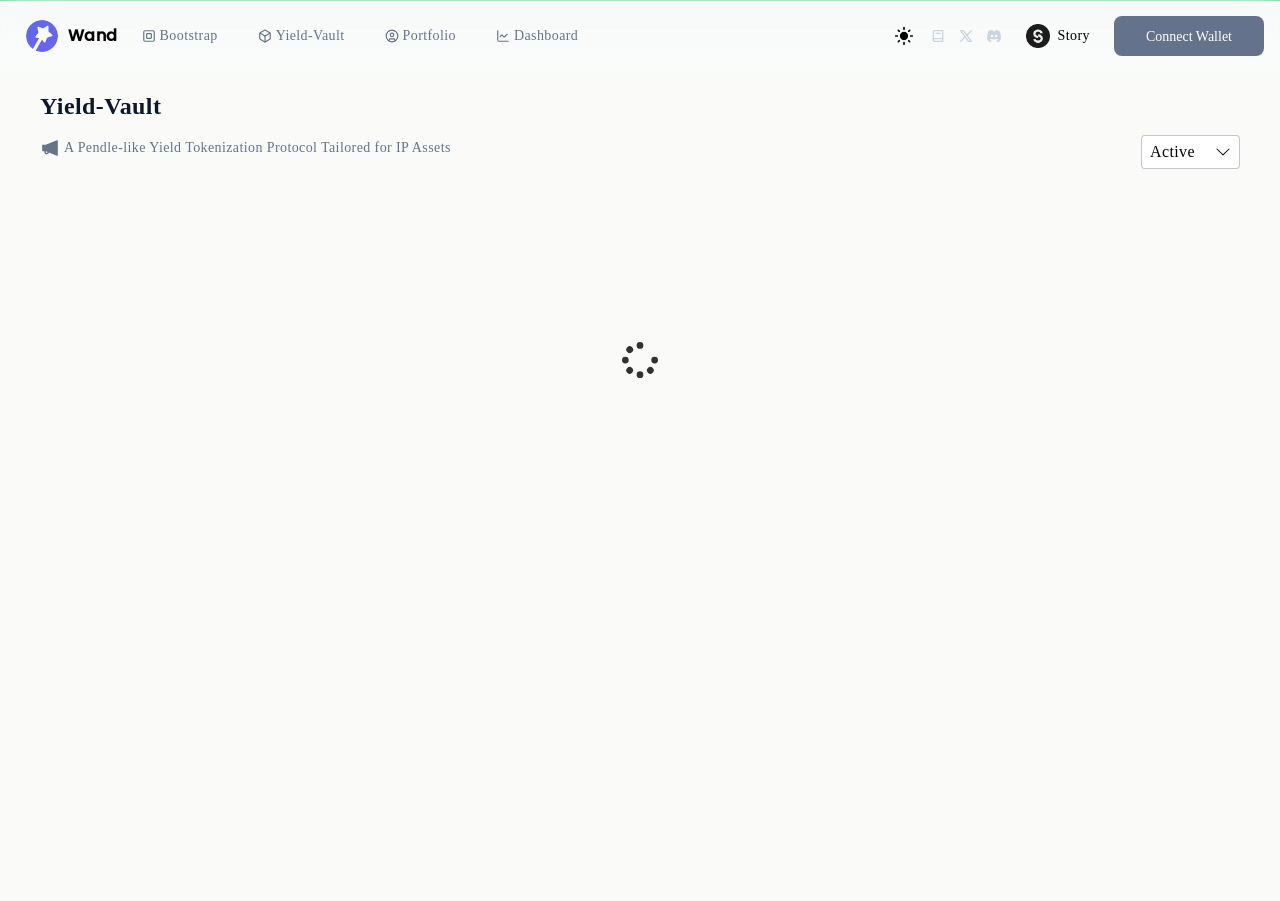
==== index.html @ 284e6415 "deploy: wandfi/wand-apps@81ba1f67c98c26ec16dd9c3be23869c2d920445d" ====
<!DOCTYPE html><html lang="en" class=""><head><meta charSet="utf-8"/><meta name="viewport" content="width=device-width, initial-scale=1"/><link rel="preload" href="/_next/static/media/e4af272ccee01ff0-s.p.woff2" as="font" crossorigin="" type="font/woff2"/><link rel="stylesheet" href="/_next/static/css/5e116f2d1c732069.css" crossorigin="" data-precedence="next"/><link rel="stylesheet" href="/_next/static/css/9d510d257f8f1e82.css" crossorigin="" data-precedence="next"/><link rel="preload" as="script" fetchPriority="low" href="/_next/static/chunks/webpack-94e882c1a427d251.js" crossorigin=""/><script src="/_next/static/chunks/ba506871-45986743b76d7b3d.js" async="" crossorigin=""></script><script src="/_next/static/chunks/6338-c39fd7ee9bc13c51.js" async="" crossorigin=""></script><script src="/_next/static/chunks/main-app-9de67494394e9f9f.js" async="" crossorigin=""></script><script src="/_next/static/chunks/0db7ecf4-bc9909e6b4fabbf7.js" async=""></script><script src="/_next/static/chunks/6dc81886-f9a5be699ef33087.js" async=""></script><script src="/_next/static/chunks/9cfb276f-8841a9c30c491dd3.js" async=""></script><script src="/_next/static/chunks/7f77c2de-d0cdbfba1a6f8b3d.js" async=""></script><script src="/_next/static/chunks/dab1eb49-5d9768dfb31cf056.js" async=""></script><script src="/_next/static/chunks/7f700d79-4973d2cc2b8bbdc3.js" async=""></script><script src="/_next/static/chunks/92154ddd-598d930aeb899b11.js" async=""></script><script src="/_next/static/chunks/92310300-8b34cf32400a7cbd.js" async=""></script><script src="/_next/static/chunks/6492bda6-355dd8bd28c6d348.js" async=""></script><script src="/_next/static/chunks/4a537861-1f55523f4af58b14.js" async=""></script><script src="/_next/static/chunks/5201-6b618db5db94cad9.js" async=""></script><script src="/_next/static/chunks/9042-617ac7604ce0af1e.js" async=""></script><script src="/_next/static/chunks/8351-95ca8e693cbd7bbc.js" async=""></script><script src="/_next/static/chunks/742-f42946b883fc8002.js" async=""></script><script src="/_next/static/chunks/7158-73a6a8ecd1c997ff.js" async=""></script><script src="/_next/static/chunks/1838-0085ad79fae9ef8b.js" async=""></script><script src="/_next/static/chunks/3956-a13287444574986c.js" async=""></script><script src="/_next/static/chunks/app/layout-6f4a9fcbbbcbede1.js" async=""></script><script src="/_next/static/chunks/a8dc36ac-fda4d22e827f1c2d.js" async=""></script><script src="/_next/static/chunks/69099f0c-7d5bc62ccad8258f.js" async=""></script><script src="/_next/static/chunks/1900-8b343aacb0c723a8.js" async=""></script><script src="/_next/static/chunks/9210-bae28b5a45b55690.js" async=""></script><script src="/_next/static/chunks/5631-44e8d043e65d5912.js" async=""></script><script src="/_next/static/chunks/2513-52c22517e40ee1dc.js" async=""></script><script src="/_next/static/chunks/278-a7186dfbeaa8389b.js" async=""></script><script src="/_next/static/chunks/5935-72170fed3c1d9770.js" async=""></script><script src="/_next/static/chunks/3271-80064b111b6f554d.js" async=""></script><script src="/_next/static/chunks/5702-5619fde7847b0393.js" async=""></script><script src="/_next/static/chunks/2847-a51bbd0d215d3ac8.js" async=""></script><script src="/_next/static/chunks/5942-e4121f628c0089bd.js" async=""></script><script src="/_next/static/chunks/app/page-a71399a31a54d6a2.js" async=""></script><title>Wand Finance</title><meta name="description" content="A Structured Protocol for Better Asset Utilization"/><meta property="og:title" content="Wand Finance"/><meta property="og:description" content="A Structured Protocol for Better Asset Utilization"/><meta property="og:type" content="website"/><meta name="twitter:card" content="summary"/><meta name="twitter:title" content="Wand Finance"/><meta name="twitter:description" content="A Structured Protocol for Better Asset Utilization"/><link rel="icon" href="/icon.svg?1a5e35f3121952a9" type="image/svg+xml" sizes="any"/><meta name="next-size-adjust"/><script src="/_next/static/chunks/polyfills-c67a75d1b6f99dc8.js" crossorigin="" noModule=""></script></head><body class="__className_f367f3 tracking-wide bg-stone-50 dark:bg-slate-950 dark:text-slate-50"><!--$!--><template data-dgst="NEXT_DYNAMIC_NO_SSR_CODE"></template><!--/$--><div id="tooltip-root" class="fixed left-0 top-0 z-[200]"></div><script src="/_next/static/chunks/webpack-94e882c1a427d251.js" crossorigin="" async=""></script><script>(self.__next_f=self.__next_f||[]).push([0]);self.__next_f.push([2,null])</script><script>self.__next_f.push([1,"1:HL[\"/_next/static/media/e4af272ccee01ff0-s.p.woff2\",\"font\",{\"crossOrigin\":\"\",\"type\":\"font/woff2\"}]\n2:HL[\"/_next/static/css/5e116f2d1c732069.css\",\"style\",{\"crossOrigin\":\"\"}]\n3:HL[\"/_next/static/css/9d510d257f8f1e82.css\",\"style\",{\"crossOrigin\":\"\"}]\n0:\"$L4\"\n"])</script><script>self.__next_f.push([1,"5:I[95910,[],\"\"]\n7:I[57338,[],\"\"]\n8:\"$Sreact.suspense\"\n"])</script><script>self.__next_f.push([1,"9:I[10137,[\"2257\",\"static/chunks/0db7ecf4-bc9909e6b4fabbf7.js\",\"7495\",\"static/chunks/6dc81886-f9a5be699ef33087.js\",\"9891\",\"static/chunks/9cfb276f-8841a9c30c491dd3.js\",\"6358\",\"static/chunks/7f77c2de-d0cdbfba1a6f8b3d.js\",\"4345\",\"static/chunks/dab1eb49-5d9768dfb31cf056.js\",\"8109\",\"static/chunks/7f700d79-4973d2cc2b8bbdc3.js\",\"1979\",\"static/chunks/92154ddd-598d930aeb899b11.js\",\"4735\",\"static/chunks/92310300-8b34cf32400a7cbd.js\",\"8123\",\"static/chunks/6492bda6-355dd8bd28c6d348.js\",\"5036\",\"static/chunks/4a537861-1f55523f4af58b14.js\",\"5201\",\"static/chunks/5201-6b618db5db94cad9.js\",\"9042\",\"static/chunks/9042-617ac7604ce0af1e.js\",\"8351\",\"static/chunks/8351-95ca8e693cbd7bbc.js\",\"742\",\"static/chunks/742-f42946b883fc8002.js\",\"7158\",\"static/chunks/7158-73a6a8ecd1c997ff.js\",\"1838\",\"static/chunks/1838-0085ad79fae9ef8b.js\",\"3956\",\"static/chunks/3956-a13287444574986c.js\",\"3185\",\"static/chunks/app/layout-6f4a9fcbbbcbede1.js\"],\"NoSSR\"]\n"])</script><script>self.__next_f.push([1,"a:I[92341,[\"2257\",\"static/chunks/0db7ecf4-bc9909e6b4fabbf7.js\",\"7495\",\"static/chunks/6dc81886-f9a5be699ef33087.js\",\"9891\",\"static/chunks/9cfb276f-8841a9c30c491dd3.js\",\"6358\",\"static/chunks/7f77c2de-d0cdbfba1a6f8b3d.js\",\"4345\",\"static/chunks/dab1eb49-5d9768dfb31cf056.js\",\"8109\",\"static/chunks/7f700d79-4973d2cc2b8bbdc3.js\",\"1979\",\"static/chunks/92154ddd-598d930aeb899b11.js\",\"4735\",\"static/chunks/92310300-8b34cf32400a7cbd.js\",\"8123\",\"static/chunks/6492bda6-355dd8bd28c6d348.js\",\"5036\",\"static/chunks/4a537861-1f55523f4af58b14.js\",\"5201\",\"static/chunks/5201-6b618db5db94cad9.js\",\"9042\",\"static/chunks/9042-617ac7604ce0af1e.js\",\"8351\",\"static/chunks/8351-95ca8e693cbd7bbc.js\",\"742\",\"static/chunks/742-f42946b883fc8002.js\",\"7158\",\"static/chunks/7158-73a6a8ecd1c997ff.js\",\"1838\",\"static/chunks/1838-0085ad79fae9ef8b.js\",\"3956\",\"static/chunks/3956-a13287444574986c.js\",\"3185\",\"static/chunks/app/layout-6f4a9fcbbbcbede1.js\"],\"\"]\n"])</script><script>self.__next_f.push([1,"b:I[31640,[],\"\"]\nc:I[91017,[],\"\"]\ne:I[70059,[],\"\"]\n"])</script><script>self.__next_f.push([1,"f:I[69108,[\"2257\",\"static/chunks/0db7ecf4-bc9909e6b4fabbf7.js\",\"7495\",\"static/chunks/6dc81886-f9a5be699ef33087.js\",\"9891\",\"static/chunks/9cfb276f-8841a9c30c491dd3.js\",\"6358\",\"static/chunks/7f77c2de-d0cdbfba1a6f8b3d.js\",\"4345\",\"static/chunks/dab1eb49-5d9768dfb31cf056.js\",\"8109\",\"static/chunks/7f700d79-4973d2cc2b8bbdc3.js\",\"5097\",\"static/chunks/a8dc36ac-fda4d22e827f1c2d.js\",\"2366\",\"static/chunks/69099f0c-7d5bc62ccad8258f.js\",\"1900\",\"static/chunks/1900-8b343aacb0c723a8.js\",\"5201\",\"static/chunks/5201-6b618db5db94cad9.js\",\"9042\",\"static/chunks/9042-617ac7604ce0af1e.js\",\"9210\",\"static/chunks/9210-bae28b5a45b55690.js\",\"5631\",\"static/chunks/5631-44e8d043e65d5912.js\",\"8351\",\"static/chunks/8351-95ca8e693cbd7bbc.js\",\"2513\",\"static/chunks/2513-52c22517e40ee1dc.js\",\"742\",\"static/chunks/742-f42946b883fc8002.js\",\"278\",\"static/chunks/278-a7186dfbeaa8389b.js\",\"1838\",\"static/chunks/1838-0085ad79fae9ef8b.js\",\"3956\",\"static/chunks/3956-a13287444574986c.js\",\"5935\",\"static/chunks/5935-72170fed3c1d9770.js\",\"3271\",\"static/chunks/3271-80064b111b6f554d.js\",\"5702\",\"static/chunks/5702-5619fde7847b0393.js\",\"2847\",\"static/chunks/2847-a51bbd0d215d3ac8.js\",\"5942\",\"static/chunks/5942-e4121f628c0089bd.js\",\"1931\",\"static/chunks/app/page-a71399a31a54d6a2.js\"],\"\"]\n"])</script><script>self.__next_f.push([1,"4:[[[\"$\",\"link\",\"0\",{\"rel\":\"stylesheet\",\"href\":\"/_next/static/css/5e116f2d1c732069.css\",\"precedence\":\"next\",\"crossOrigin\":\"\"}],[\"$\",\"link\",\"1\",{\"rel\":\"stylesheet\",\"href\":\"/_next/static/css/9d510d257f8f1e82.css\",\"precedence\":\"next\",\"crossOrigin\":\"\"}]],[\"$\",\"$L5\",null,{\"buildId\":\"W4vOexRGKzSrf9j2iXK0-\",\"assetPrefix\":\"\",\"initialCanonicalUrl\":\"/\",\"initialTree\":[\"\",{\"children\":[\"__PAGE__\",{}]},\"$undefined\",\"$undefined\",true],\"initialHead\":[false,\"$L6\"],\"globalErrorComponent\":\"$7\",\"children\":[null,[\"$\",\"html\",null,{\"lang\":\"en\",\"className\":\"\",\"suppressHydrationWarning\":true,\"children\":[\"$\",\"body\",null,{\"className\":\"__className_f367f3 tracking-wide bg-stone-50 dark:bg-slate-950 dark:text-slate-50\",\"children\":[[\"$\",\"$8\",null,{\"fallback\":null,\"children\":[\"$\",\"$L9\",null,{\"children\":[\"$\",\"$La\",null,{\"children\":[\"$\",\"$Lb\",null,{\"parallelRouterKey\":\"children\",\"segmentPath\":[\"children\"],\"loading\":\"$undefined\",\"loadingStyles\":\"$undefined\",\"hasLoading\":false,\"error\":\"$undefined\",\"errorStyles\":\"$undefined\",\"template\":[\"$\",\"$Lc\",null,{}],\"templateStyles\":\"$undefined\",\"notFound\":[[\"$\",\"title\",null,{\"children\":\"404: This page could not be found.\"}],[\"$\",\"div\",null,{\"style\":{\"fontFamily\":\"system-ui,\\\"Segoe UI\\\",Roboto,Helvetica,Arial,sans-serif,\\\"Apple Color Emoji\\\",\\\"Segoe UI Emoji\\\"\",\"height\":\"100vh\",\"textAlign\":\"center\",\"display\":\"flex\",\"flexDirection\":\"column\",\"alignItems\":\"center\",\"justifyContent\":\"center\"},\"children\":[\"$\",\"div\",null,{\"children\":[[\"$\",\"style\",null,{\"dangerouslySetInnerHTML\":{\"__html\":\"body{color:#000;background:#fff;margin:0}.next-error-h1{border-right:1px solid rgba(0,0,0,.3)}@media (prefers-color-scheme:dark){body{color:#fff;background:#000}.next-error-h1{border-right:1px solid rgba(255,255,255,.3)}}\"}}],[\"$\",\"h1\",null,{\"className\":\"next-error-h1\",\"style\":{\"display\":\"inline-block\",\"margin\":\"0 20px 0 0\",\"padding\":\"0 23px 0 0\",\"fontSize\":24,\"fontWeight\":500,\"verticalAlign\":\"top\",\"lineHeight\":\"49px\"},\"children\":\"404\"}],[\"$\",\"div\",null,{\"style\":{\"display\":\"inline-block\"},\"children\":[\"$\",\"h2\",null,{\"style\":{\"fontSize\":14,\"fontWeight\":400,\"lineHeight\":\"49px\",\"margin\":0},\"children\":\"This page could not be found.\"}]}]]}]}]],\"notFoundStyles\":[],\"childProp\":{\"current\":[\"$Ld\",[\"$\",\"$Le\",null,{\"propsForComponent\":{\"params\":{}},\"Component\":\"$f\",\"isStaticGeneration\":true}],null],\"segment\":\"__PAGE__\"},\"styles\":[]}]}]}]}],[\"$\",\"div\",null,{\"id\":\"tooltip-root\",\"className\":\"fixed left-0 top-0 z-[200]\"}]]}]}],null]}]]\n"])</script><script>self.__next_f.push([1,"6:[[\"$\",\"meta\",\"0\",{\"charSet\":\"utf-8\"}],[\"$\",\"title\",\"1\",{\"children\":\"Wand Finance\"}],[\"$\",\"meta\",\"2\",{\"name\":\"description\",\"content\":\"A Structured Protocol for Better Asset Utilization\"}],[\"$\",\"meta\",\"3\",{\"name\":\"viewport\",\"content\":\"width=device-width, initial-scale=1\"}],[\"$\",\"meta\",\"4\",{\"property\":\"og:title\",\"content\":\"Wand Finance\"}],[\"$\",\"meta\",\"5\",{\"property\":\"og:description\",\"content\":\"A Structured Protocol for Better Asset Utilization\"}],[\"$\",\"meta\",\"6\",{\"property\":\"og:type\",\"content\":\"website\"}],[\"$\",\"meta\",\"7\",{\"name\":\"twitter:card\",\"content\":\"summary\"}],[\"$\",\"meta\",\"8\",{\"name\":\"twitter:title\",\"content\":\"Wand Finance\"}],[\"$\",\"meta\",\"9\",{\"name\":\"twitter:description\",\"content\":\"A Structured Protocol for Better Asset Utilization\"}],[\"$\",\"link\",\"10\",{\"rel\":\"icon\",\"href\":\"/icon.svg?1a5e35f3121952a9\",\"type\":\"image/svg+xml\",\"sizes\":\"any\"}],[\"$\",\"meta\",\"11\",{\"name\":\"next-size-adjust\"}]]\n"])</script><script>self.__next_f.push([1,"d:null\n"])</script></body></html>
---- _next/static/css/5e116f2d1c732069.css ----
@font-face{font-family:swiper-icons;src:url("data:application/font-woff;charset=utf-8;base64, [base64]//wADZ2x5ZgAAAywAAADMAAAD2MHtryVoZWFkAAABbAAAADAAAAA2E2+eoWhoZWEAAAGcAAAAHwAAACQC9gDzaG10eAAAAigAAAAZAAAArgJkABFsb2NhAAAC0AAAAFoAAABaFQAUGG1heHAAAAG8AAAAHwAAACAAcABAbmFtZQAAA/gAAAE5AAACXvFdBwlwb3N0AAAFNAAAAGIAAACE5s74hXjaY2BkYGAAYpf5Hu/j+W2+MnAzMYDAzaX6QjD6/4//Bxj5GA8AuRwMYGkAPywL13jaY2BkYGA88P8Agx4j+/8fQDYfA1AEBWgDAIB2BOoAeNpjYGRgYNBh4GdgYgABEMnIABJzYNADCQAACWgAsQB42mNgYfzCOIGBlYGB0YcxjYGBwR1Kf2WQZGhhYGBiYGVmgAFGBiQQkOaawtDAoMBQxXjg/wEGPcYDDA4wNUA2CCgwsAAAO4EL6gAAeNpj2M0gyAACqxgGNWBkZ2D4/wMA+xkDdgAAAHjaY2BgYGaAYBkGRgYQiAHyGMF8FgYHIM3DwMHABGQrMOgyWDLEM1T9/w8UBfEMgLzE////P/5//f/V/xv+r4eaAAeMbAxwIUYmIMHEgKYAYjUcsDAwsLKxc3BycfPw8jEQA/[base64]/uznmfPFBNODM2K7MTQ45YEAZqGP81AmGGcF3iPqOop0r1SPTaTbVkfUe4HXj97wYE+yNwWYxwWu4v1ugWHgo3S1XdZEVqWM7ET0cfnLGxWfkgR42o2PvWrDMBSFj/IHLaF0zKjRgdiVMwScNRAoWUoH78Y2icB/yIY09An6AH2Bdu/UB+yxopYshQiEvnvu0dURgDt8QeC8PDw7Fpji3fEA4z/PEJ6YOB5hKh4dj3EvXhxPqH/SKUY3rJ7srZ4FZnh1PMAtPhwP6fl2PMJMPDgeQ4rY8YT6Gzao0eAEA409DuggmTnFnOcSCiEiLMgxCiTI6Cq5DZUd3Qmp10vO0LaLTd2cjN4fOumlc7lUYbSQcZFkutRG7g6JKZKy0RmdLY680CDnEJ+UMkpFFe1RN7nxdVpXrC4aTtnaurOnYercZg2YVmLN/d/gczfEimrE/fs/bOuq29Zmn8tloORaXgZgGa78yO9/cnXm2BpaGvq25Dv9S4E9+5SIc9PqupJKhYFSSl47+Qcr1mYNAAAAeNptw0cKwkAAAMDZJA8Q7OUJvkLsPfZ6zFVERPy8qHh2YER+3i/BP83vIBLLySsoKimrqKqpa2hp6+jq6RsYGhmbmJqZSy0sraxtbO3sHRydnEMU4uR6yx7JJXveP7WrDycAAAAAAAH//wACeNpjYGRgYOABYhkgZgJCZgZNBkYGLQZtIJsFLMYAAAw3ALgAeNolizEKgDAQBCchRbC2sFER0YD6qVQiBCv/H9ezGI6Z5XBAw8CBK/m5iQQVauVbXLnOrMZv2oLdKFa8Pjuru2hJzGabmOSLzNMzvutpB3N42mNgZGBg4GKQYzBhYMxJLMlj4GBgAYow/P/PAJJhLM6sSoWKfWCAAwDAjgbRAAB42mNgYGBkAIIbCZo5IPrmUn0hGA0AO8EFTQAA");font-weight:400;font-style:normal}:root{--swiper-theme-color:#007aff}:host{position:relative;display:block;margin-left:auto;margin-right:auto;z-index:1}.swiper{margin-left:auto;margin-right:auto;position:relative;overflow:hidden;list-style:none;padding:0;z-index:1;display:block}.swiper-vertical>.swiper-wrapper{flex-direction:column}.swiper-wrapper{position:relative;width:100%;height:100%;z-index:1;display:flex;transition-property:transform;transition-timing-function:var(--swiper-wrapper-transition-timing-function,initial);box-sizing:content-box}.swiper-android .swiper-slide,.swiper-ios .swiper-slide,.swiper-wrapper{transform:translateZ(0)}.swiper-horizontal{touch-action:pan-y}.swiper-vertical{touch-action:pan-x}.swiper-slide{flex-shrink:0;width:100%;height:100%;position:relative;transition-property:transform;display:block}.swiper-slide-invisible-blank{visibility:hidden}.swiper-autoheight,.swiper-autoheight .swiper-slide{height:auto}.swiper-autoheight .swiper-wrapper{align-items:flex-start;transition-property:transform,height}.swiper-backface-hidden .swiper-slide{transform:translateZ(0);backface-visibility:hidden}.swiper-3d.swiper-css-mode .swiper-wrapper{perspective:1200px}.swiper-3d .swiper-wrapper{transform-style:preserve-3d}.swiper-3d{perspective:1200px}.swiper-3d .swiper-cube-shadow,.swiper-3d .swiper-slide{transform-style:preserve-3d}.swiper-css-mode>.swiper-wrapper{overflow:auto;scrollbar-width:none;-ms-overflow-style:none}.swiper-css-mode>.swiper-wrapper::-webkit-scrollbar{display:none}.swiper-css-mode>.swiper-wrapper>.swiper-slide{scroll-snap-align:start start}.swiper-css-mode.swiper-horizontal>.swiper-wrapper{scroll-snap-type:x mandatory}.swiper-css-mode.swiper-vertical>.swiper-wrapper{scroll-snap-type:y mandatory}.swiper-css-mode.swiper-free-mode>.swiper-wrapper{scroll-snap-type:none}.swiper-css-mode.swiper-free-mode>.swiper-wrapper>.swiper-slide{scroll-snap-align:none}.swiper-css-mode.swiper-centered>.swiper-wrapper:before{content:"";flex-shrink:0;order:9999}.swiper-css-mode.swiper-centered>.swiper-wrapper>.swiper-slide{scroll-snap-align:center center;scroll-snap-stop:always}.swiper-css-mode.swiper-centered.swiper-horizontal>.swiper-wrapper>.swiper-slide:first-child{margin-inline-start:var(--swiper-centered-offset-before)}.swiper-css-mode.swiper-centered.swiper-horizontal>.swiper-wrapper:before{height:100%;min-height:1px;width:var(--swiper-centered-offset-after)}.swiper-css-mode.swiper-centered.swiper-vertical>.swiper-wrapper>.swiper-slide:first-child{margin-block-start:var(--swiper-centered-offset-before)}.swiper-css-mode.swiper-centered.swiper-vertical>.swiper-wrapper:before{width:100%;min-width:1px;height:var(--swiper-centered-offset-after)}.swiper-3d .swiper-slide-shadow,.swiper-3d .swiper-slide-shadow-bottom,.swiper-3d .swiper-slide-shadow-left,.swiper-3d .swiper-slide-shadow-right,.swiper-3d .swiper-slide-shadow-top{position:absolute;left:0;top:0;width:100%;height:100%;pointer-events:none;z-index:10}.swiper-3d .swiper-slide-shadow{background:rgba(0,0,0,.15)}.swiper-3d .swiper-slide-shadow-left{background-image:linear-gradient(270deg,rgba(0,0,0,.5),transparent)}.swiper-3d .swiper-slide-shadow-right{background-image:linear-gradient(90deg,rgba(0,0,0,.5),transparent)}.swiper-3d .swiper-slide-shadow-top{background-image:linear-gradient(0deg,rgba(0,0,0,.5),transparent)}.swiper-3d .swiper-slide-shadow-bottom{background-image:linear-gradient(180deg,rgba(0,0,0,.5),transparent)}.swiper-lazy-preloader{width:42px;height:42px;position:absolute;left:50%;top:50%;margin-left:-21px;margin-top:-21px;z-index:10;transform-origin:50%;box-sizing:border-box;border-radius:50%;border:4px solid var(--swiper-preloader-color,var(--swiper-theme-color));border-top:4px solid transparent}.swiper-watch-progress .swiper-slide-visible .swiper-lazy-preloader,.swiper:not(.swiper-watch-progress) .swiper-lazy-preloader{animation:swiper-preloader-spin 1s linear infinite}.swiper-lazy-preloader-white{--swiper-preloader-color:#fff}.swiper-lazy-preloader-black{--swiper-preloader-color:#000}@keyframes swiper-preloader-spin{0%{transform:rotate(0deg)}to{transform:rotate(1turn)}}.swiper-pagination{position:absolute;text-align:center;transition:opacity .3s;transform:translateZ(0);z-index:10}.swiper-pagination.swiper-pagination-hidden{opacity:0}.swiper-pagination-disabled>.swiper-pagination,.swiper-pagination.swiper-pagination-disabled{display:none!important}.swiper-horizontal>.swiper-pagination-bullets,.swiper-pagination-bullets.swiper-pagination-horizontal,.swiper-pagination-custom,.swiper-pagination-fraction{bottom:var(--swiper-pagination-bottom,8px);top:var(--swiper-pagination-top,auto);left:0;width:100%}.swiper-pagination-bullets-dynamic{overflow:hidden;font-size:0}.swiper-pagination-bullets-dynamic .swiper-pagination-bullet{transform:scale(.33);position:relative}.swiper-pagination-bullets-dynamic .swiper-pagination-bullet-active,.swiper-pagination-bullets-dynamic .swiper-pagination-bullet-active-main{transform:scale(1)}.swiper-pagination-bullets-dynamic .swiper-pagination-bullet-active-prev{transform:scale(.66)}.swiper-pagination-bullets-dynamic .swiper-pagination-bullet-active-prev-prev{transform:scale(.33)}.swiper-pagination-bullets-dynamic .swiper-pagination-bullet-active-next{transform:scale(.66)}.swiper-pagination-bullets-dynamic .swiper-pagination-bullet-active-next-next{transform:scale(.33)}.swiper-pagination-bullet{width:var(--swiper-pagination-bullet-width,var(--swiper-pagination-bullet-size,8px));height:var(--swiper-pagination-bullet-height,var(--swiper-pagination-bullet-size,8px));display:inline-block;border-radius:var(--swiper-pagination-bullet-border-radius,50%);background:var(--swiper-pagination-bullet-inactive-color,#000);opacity:var(--swiper-pagination-bullet-inactive-opacity,.2)}button.swiper-pagination-bullet{border:none;margin:0;padding:0;box-shadow:none;-webkit-appearance:none;-moz-appearance:none;appearance:none}.swiper-pagination-clickable .swiper-pagination-bullet{cursor:pointer}.swiper-pagination-bullet:only-child{display:none!important}.swiper-pagination-bullet-active{opacity:var(--swiper-pagination-bullet-opacity,1);background:var(--swiper-pagination-color,var(--swiper-theme-color))}.swiper-pagination-vertical.swiper-pagination-bullets,.swiper-vertical>.swiper-pagination-bullets{right:var(--swiper-pagination-right,8px);left:var(--swiper-pagination-left,auto);top:50%;transform:translate3d(0,-50%,0)}.swiper-pagination-vertical.swiper-pagination-bullets .swiper-pagination-bullet,.swiper-vertical>.swiper-pagination-bullets .swiper-pagination-bullet{margin:var(--swiper-pagination-bullet-vertical-gap,6px) 0;display:block}.swiper-pagination-vertical.swiper-pagination-bullets.swiper-pagination-bullets-dynamic,.swiper-vertical>.swiper-pagination-bullets.swiper-pagination-bullets-dynamic{top:50%;transform:translateY(-50%);width:8px}.swiper-pagination-vertical.swiper-pagination-bullets.swiper-pagination-bullets-dynamic .swiper-pagination-bullet,.swiper-vertical>.swiper-pagination-bullets.swiper-pagination-bullets-dynamic .swiper-pagination-bullet{display:inline-block;transition:transform .2s,top .2s}.swiper-horizontal>.swiper-pagination-bullets .swiper-pagination-bullet,.swiper-pagination-horizontal.swiper-pagination-bullets .swiper-pagination-bullet{margin:0 var(--swiper-pagination-bullet-horizontal-gap,4px)}.swiper-horizontal>.swiper-pagination-bullets.swiper-pagination-bullets-dynamic,.swiper-pagination-horizontal.swiper-pagination-bullets.swiper-pagination-bullets-dynamic{left:50%;transform:translateX(-50%);white-space:nowrap}.swiper-horizontal>.swiper-pagination-bullets.swiper-pagination-bullets-dynamic .swiper-pagination-bullet,.swiper-pagination-horizontal.swiper-pagination-bullets.swiper-pagination-bullets-dynamic .swiper-pagination-bullet{transition:transform .2s,left .2s}.swiper-horizontal.swiper-rtl>.swiper-pagination-bullets-dynamic .swiper-pagination-bullet{transition:transform .2s,right .2s}.swiper-pagination-fraction{color:var(--swiper-pagination-fraction-color,inherit)}.swiper-pagination-progressbar{background:var(--swiper-pagination-progressbar-bg-color,rgba(0,0,0,.25));position:absolute}.swiper-pagination-progressbar .swiper-pagination-progressbar-fill{background:var(--swiper-pagination-color,var(--swiper-theme-color));position:absolute;left:0;top:0;width:100%;height:100%;transform:scale(0);transform-origin:left top}.swiper-rtl .swiper-pagination-progressbar .swiper-pagination-progressbar-fill{transform-origin:right top}.swiper-horizontal>.swiper-pagination-progressbar,.swiper-pagination-progressbar.swiper-pagination-horizontal,.swiper-pagination-progressbar.swiper-pagination-vertical.swiper-pagination-progressbar-opposite,.swiper-vertical>.swiper-pagination-progressbar.swiper-pagination-progressbar-opposite{width:100%;height:var(--swiper-pagination-progressbar-size,4px);left:0;top:0}.swiper-horizontal>.swiper-pagination-progressbar.swiper-pagination-progressbar-opposite,.swiper-pagination-progressbar.swiper-pagination-horizontal.swiper-pagination-progressbar-opposite,.swiper-pagination-progressbar.swiper-pagination-vertical,.swiper-vertical>.swiper-pagination-progressbar{width:var(--swiper-pagination-progressbar-size,4px);height:100%;left:0;top:0}.swiper-pagination-lock{display:none}:root{--swiper-navigation-size:44px}.swiper-button-next,.swiper-button-prev{position:absolute;top:var(--swiper-navigation-top-offset,50%);width:calc(var(--swiper-navigation-size) / 44 * 27);height:var(--swiper-navigation-size);margin-top:calc(0px - (var(--swiper-navigation-size) / 2));z-index:10;cursor:pointer;display:flex;align-items:center;justify-content:center;color:var(--swiper-navigation-color,var(--swiper-theme-color))}.swiper-button-next.swiper-button-disabled,.swiper-button-prev.swiper-button-disabled{opacity:.35;cursor:auto;pointer-events:none}.swiper-button-next.swiper-button-hidden,.swiper-button-prev.swiper-button-hidden{opacity:0;cursor:auto;pointer-events:none}.swiper-navigation-disabled .swiper-button-next,.swiper-navigation-disabled .swiper-button-prev{display:none!important}.swiper-button-next svg,.swiper-button-prev svg{width:100%;height:100%;-o-object-fit:contain;object-fit:contain;transform-origin:center}.swiper-rtl .swiper-button-next svg,.swiper-rtl .swiper-button-prev svg{transform:rotate(180deg)}.swiper-button-prev,.swiper-rtl .swiper-button-next{left:var(--swiper-navigation-sides-offset,10px);right:auto}.swiper-button-lock{display:none}.swiper-button-next:after,.swiper-button-prev:after{font-family:swiper-icons;font-size:var(--swiper-navigation-size);text-transform:none!important;letter-spacing:0;font-variant:normal;line-height:1}.swiper-button-prev:after,.swiper-rtl .swiper-button-next:after{content:"prev"}.swiper-button-next,.swiper-rtl .swiper-button-prev{right:var(--swiper-navigation-sides-offset,10px);left:auto}.swiper-button-next:after,.swiper-rtl .swiper-button-prev:after{content:"next"}[data-rk] .iekbcc0{border:0;box-sizing:border-box;font-size:100%;line-height:normal;margin:0;padding:0;text-align:left;vertical-align:baseline;-webkit-tap-highlight-color:transparent}[data-rk] .iekbcc1{list-style:none}[data-rk] .iekbcc2{quotes:none}[data-rk] .iekbcc2:after,[data-rk] .iekbcc2:before{content:""}[data-rk] .iekbcc3{border-collapse:collapse;border-spacing:0}[data-rk] .iekbcc4{-webkit-appearance:none;-moz-appearance:none;appearance:none}[data-rk] .iekbcc5{outline:none}[data-rk] .iekbcc5::-moz-placeholder{opacity:1}[data-rk] .iekbcc5::placeholder{opacity:1}[data-rk] .iekbcc6{background-color:transparent;color:inherit}[data-rk] .iekbcc7:disabled{opacity:1}[data-rk] .iekbcc7::-ms-expand,[data-rk] .iekbcc8::-ms-clear{display:none}[data-rk] .iekbcc8::-webkit-search-cancel-button{-webkit-appearance:none}[data-rk] .iekbcc9{background:none;cursor:pointer;text-align:left}[data-rk] .iekbcca{color:inherit;text-decoration:none}[data-rk] .ju367v0{align-items:flex-start}[data-rk] .ju367v2{align-items:flex-end}[data-rk] .ju367v4{align-items:center}[data-rk] .ju367v6{display:none}[data-rk] .ju367v8{display:block}[data-rk] .ju367va{display:flex}[data-rk] .ju367vc{display:inline}[data-rk] .ju367ve{align-self:flex-start}[data-rk] .ju367vf{align-self:flex-end}[data-rk] .ju367vg{align-self:center}[data-rk] .ju367vh{background-size:cover}[data-rk] .ju367vi{border-radius:1px}[data-rk] .ju367vj{border-radius:6px}[data-rk] .ju367vk{border-radius:10px}[data-rk] .ju367vl{border-radius:13px}[data-rk] .ju367vm{border-radius:var(--rk-radii-actionButton)}[data-rk] .ju367vn{border-radius:var(--rk-radii-connectButton)}[data-rk] .ju367vo{border-radius:var(--rk-radii-menuButton)}[data-rk] .ju367vp{border-radius:var(--rk-radii-modal)}[data-rk] .ju367vq{border-radius:var(--rk-radii-modalMobile)}[data-rk] .ju367vr{border-radius:25%}[data-rk] .ju367vs{border-radius:9999px}[data-rk] .ju367vt{border-style:solid}[data-rk] .ju367vu{border-width:0}[data-rk] .ju367vv{border-width:1px}[data-rk] .ju367vw{border-width:2px}[data-rk] .ju367vx{border-width:4px}[data-rk] .ju367vy{cursor:pointer}[data-rk] .ju367vz{cursor:none}[data-rk] .ju367v10{pointer-events:none}[data-rk] .ju367v11{pointer-events:all}[data-rk] .ju367v12{min-height:8px}[data-rk] .ju367v13{min-height:44px}[data-rk] .ju367v14{flex-direction:row}[data-rk] .ju367v15{flex-direction:column}[data-rk] .ju367v16{font-family:var(--rk-fonts-body)}[data-rk] .ju367v17{font-size:12px;line-height:18px}[data-rk] .ju367v18{font-size:13px;line-height:18px}[data-rk] .ju367v19{font-size:14px;line-height:18px}[data-rk] .ju367v1a{font-size:16px;line-height:20px}[data-rk] .ju367v1b{font-size:18px;line-height:24px}[data-rk] .ju367v1c{font-size:20px;line-height:24px}[data-rk] .ju367v1d{font-size:23px;line-height:29px}[data-rk] .ju367v1e{font-weight:400}[data-rk] .ju367v1f{font-weight:500}[data-rk] .ju367v1g{font-weight:600}[data-rk] .ju367v1h{font-weight:700}[data-rk] .ju367v1i{font-weight:800}[data-rk] .ju367v1j{gap:0}[data-rk] .ju367v1k{gap:1px}[data-rk] .ju367v1l{gap:2px}[data-rk] .ju367v1m{gap:3px}[data-rk] .ju367v1n{gap:4px}[data-rk] .ju367v1o{gap:5px}[data-rk] .ju367v1p{gap:6px}[data-rk] .ju367v1q{gap:8px}[data-rk] .ju367v1r{gap:10px}[data-rk] .ju367v1s{gap:12px}[data-rk] .ju367v1t{gap:14px}[data-rk] .ju367v1u{gap:16px}[data-rk] .ju367v1v{gap:18px}[data-rk] .ju367v1w{gap:20px}[data-rk] .ju367v1x{gap:24px}[data-rk] .ju367v1y{gap:28px}[data-rk] .ju367v1z{gap:32px}[data-rk] .ju367v20{gap:36px}[data-rk] .ju367v21{gap:44px}[data-rk] .ju367v22{gap:64px}[data-rk] .ju367v23{gap:-1px}[data-rk] .ju367v24{height:1px}[data-rk] .ju367v25{height:2px}[data-rk] .ju367v26{height:4px}[data-rk] .ju367v27{height:8px}[data-rk] .ju367v28{height:12px}[data-rk] .ju367v29{height:20px}[data-rk] .ju367v2a{height:24px}[data-rk] .ju367v2b{height:28px}[data-rk] .ju367v2c{height:30px}[data-rk] .ju367v2d{height:32px}[data-rk] .ju367v2e{height:34px}[data-rk] .ju367v2f{height:36px}[data-rk] .ju367v2g{height:40px}[data-rk] .ju367v2h{height:44px}[data-rk] .ju367v2i{height:48px}[data-rk] .ju367v2j{height:54px}[data-rk] .ju367v2k{height:60px}[data-rk] .ju367v2l{height:200px}[data-rk] .ju367v2m{height:100%}[data-rk] .ju367v2n{height:-moz-max-content;height:max-content}[data-rk] .ju367v2o{justify-content:flex-start}[data-rk] .ju367v2p{justify-content:flex-end}[data-rk] .ju367v2q{justify-content:center}[data-rk] .ju367v2r{justify-content:space-between}[data-rk] .ju367v2s{justify-content:space-around}[data-rk] .ju367v2t{text-align:left}[data-rk] .ju367v2u{text-align:center}[data-rk] .ju367v2v{text-align:inherit}[data-rk] .ju367v2w{margin-bottom:0}[data-rk] .ju367v2x{margin-bottom:1px}[data-rk] .ju367v2y{margin-bottom:2px}[data-rk] .ju367v2z{margin-bottom:3px}[data-rk] .ju367v30{margin-bottom:4px}[data-rk] .ju367v31{margin-bottom:5px}[data-rk] .ju367v32{margin-bottom:6px}[data-rk] .ju367v33{margin-bottom:8px}[data-rk] .ju367v34{margin-bottom:10px}[data-rk] .ju367v35{margin-bottom:12px}[data-rk] .ju367v36{margin-bottom:14px}[data-rk] .ju367v37{margin-bottom:16px}[data-rk] .ju367v38{margin-bottom:18px}[data-rk] .ju367v39{margin-bottom:20px}[data-rk] .ju367v3a{margin-bottom:24px}[data-rk] .ju367v3b{margin-bottom:28px}[data-rk] .ju367v3c{margin-bottom:32px}[data-rk] .ju367v3d{margin-bottom:36px}[data-rk] .ju367v3e{margin-bottom:44px}[data-rk] .ju367v3f{margin-bottom:64px}[data-rk] .ju367v3g{margin-bottom:-1px}[data-rk] .ju367v3h{margin-left:0}[data-rk] .ju367v3i{margin-left:1px}[data-rk] .ju367v3j{margin-left:2px}[data-rk] .ju367v3k{margin-left:3px}[data-rk] .ju367v3l{margin-left:4px}[data-rk] .ju367v3m{margin-left:5px}[data-rk] .ju367v3n{margin-left:6px}[data-rk] .ju367v3o{margin-left:8px}[data-rk] .ju367v3p{margin-left:10px}[data-rk] .ju367v3q{margin-left:12px}[data-rk] .ju367v3r{margin-left:14px}[data-rk] .ju367v3s{margin-left:16px}[data-rk] .ju367v3t{margin-left:18px}[data-rk] .ju367v3u{margin-left:20px}[data-rk] .ju367v3v{margin-left:24px}[data-rk] .ju367v3w{margin-left:28px}[data-rk] .ju367v3x{margin-left:32px}[data-rk] .ju367v3y{margin-left:36px}[data-rk] .ju367v3z{margin-left:44px}[data-rk] .ju367v40{margin-left:64px}[data-rk] .ju367v41{margin-left:-1px}[data-rk] .ju367v42{margin-right:0}[data-rk] .ju367v43{margin-right:1px}[data-rk] .ju367v44{margin-right:2px}[data-rk] .ju367v45{margin-right:3px}[data-rk] .ju367v46{margin-right:4px}[data-rk] .ju367v47{margin-right:5px}[data-rk] .ju367v48{margin-right:6px}[data-rk] .ju367v49{margin-right:8px}[data-rk] .ju367v4a{margin-right:10px}[data-rk] .ju367v4b{margin-right:12px}[data-rk] .ju367v4c{margin-right:14px}[data-rk] .ju367v4d{margin-right:16px}[data-rk] .ju367v4e{margin-right:18px}[data-rk] .ju367v4f{margin-right:20px}[data-rk] .ju367v4g{margin-right:24px}[data-rk] .ju367v4h{margin-right:28px}[data-rk] .ju367v4i{margin-right:32px}[data-rk] .ju367v4j{margin-right:36px}[data-rk] .ju367v4k{margin-right:44px}[data-rk] .ju367v4l{margin-right:64px}[data-rk] .ju367v4m{margin-right:-1px}[data-rk] .ju367v4n{margin-top:0}[data-rk] .ju367v4o{margin-top:1px}[data-rk] .ju367v4p{margin-top:2px}[data-rk] .ju367v4q{margin-top:3px}[data-rk] .ju367v4r{margin-top:4px}[data-rk] .ju367v4s{margin-top:5px}[data-rk] .ju367v4t{margin-top:6px}[data-rk] .ju367v4u{margin-top:8px}[data-rk] .ju367v4v{margin-top:10px}[data-rk] .ju367v4w{margin-top:12px}[data-rk] .ju367v4x{margin-top:14px}[data-rk] .ju367v4y{margin-top:16px}[data-rk] .ju367v4z{margin-top:18px}[data-rk] .ju367v50{margin-top:20px}[data-rk] .ju367v51{margin-top:24px}[data-rk] .ju367v52{margin-top:28px}[data-rk] .ju367v53{margin-top:32px}[data-rk] .ju367v54{margin-top:36px}[data-rk] .ju367v55{margin-top:44px}[data-rk] .ju367v56{margin-top:64px}[data-rk] .ju367v57{margin-top:-1px}[data-rk] .ju367v58{max-width:1px}[data-rk] .ju367v59{max-width:2px}[data-rk] .ju367v5a{max-width:4px}[data-rk] .ju367v5b{max-width:8px}[data-rk] .ju367v5c{max-width:12px}[data-rk] .ju367v5d{max-width:20px}[data-rk] .ju367v5e{max-width:24px}[data-rk] .ju367v5f{max-width:28px}[data-rk] .ju367v5g{max-width:30px}[data-rk] .ju367v5h{max-width:32px}[data-rk] .ju367v5i{max-width:34px}[data-rk] .ju367v5j{max-width:36px}[data-rk] .ju367v5k{max-width:40px}[data-rk] .ju367v5l{max-width:44px}[data-rk] .ju367v5m{max-width:48px}[data-rk] .ju367v5n{max-width:54px}[data-rk] .ju367v5o{max-width:60px}[data-rk] .ju367v5p{max-width:200px}[data-rk] .ju367v5q{max-width:100%}[data-rk] .ju367v5r{max-width:-moz-max-content;max-width:max-content}[data-rk] .ju367v5s{min-width:1px}[data-rk] .ju367v5t{min-width:2px}[data-rk] .ju367v5u{min-width:4px}[data-rk] .ju367v5v{min-width:8px}[data-rk] .ju367v5w{min-width:12px}[data-rk] .ju367v5x{min-width:20px}[data-rk] .ju367v5y{min-width:24px}[data-rk] .ju367v5z{min-width:28px}[data-rk] .ju367v60{min-width:30px}[data-rk] .ju367v61{min-width:32px}[data-rk] .ju367v62{min-width:34px}[data-rk] .ju367v63{min-width:36px}[data-rk] .ju367v64{min-width:40px}[data-rk] .ju367v65{min-width:44px}[data-rk] .ju367v66{min-width:48px}[data-rk] .ju367v67{min-width:54px}[data-rk] .ju367v68{min-width:60px}[data-rk] .ju367v69{min-width:200px}[data-rk] .ju367v6a{min-width:100%}[data-rk] .ju367v6b{min-width:-moz-max-content;min-width:max-content}[data-rk] .ju367v6c{overflow:hidden}[data-rk] .ju367v6d{padding-bottom:0}[data-rk] .ju367v6e{padding-bottom:1px}[data-rk] .ju367v6f{padding-bottom:2px}[data-rk] .ju367v6g{padding-bottom:3px}[data-rk] .ju367v6h{padding-bottom:4px}[data-rk] .ju367v6i{padding-bottom:5px}[data-rk] .ju367v6j{padding-bottom:6px}[data-rk] .ju367v6k{padding-bottom:8px}[data-rk] .ju367v6l{padding-bottom:10px}[data-rk] .ju367v6m{padding-bottom:12px}[data-rk] .ju367v6n{padding-bottom:14px}[data-rk] .ju367v6o{padding-bottom:16px}[data-rk] .ju367v6p{padding-bottom:18px}[data-rk] .ju367v6q{padding-bottom:20px}[data-rk] .ju367v6r{padding-bottom:24px}[data-rk] .ju367v6s{padding-bottom:28px}[data-rk] .ju367v6t{padding-bottom:32px}[data-rk] .ju367v6u{padding-bottom:36px}[data-rk] .ju367v6v{padding-bottom:44px}[data-rk] .ju367v6w{padding-bottom:64px}[data-rk] .ju367v6x{padding-bottom:-1px}[data-rk] .ju367v6y{padding-left:0}[data-rk] .ju367v6z{padding-left:1px}[data-rk] .ju367v70{padding-left:2px}[data-rk] .ju367v71{padding-left:3px}[data-rk] .ju367v72{padding-left:4px}[data-rk] .ju367v73{padding-left:5px}[data-rk] .ju367v74{padding-left:6px}[data-rk] .ju367v75{padding-left:8px}[data-rk] .ju367v76{padding-left:10px}[data-rk] .ju367v77{padding-left:12px}[data-rk] .ju367v78{padding-left:14px}[data-rk] .ju367v79{padding-left:16px}[data-rk] .ju367v7a{padding-left:18px}[data-rk] .ju367v7b{padding-left:20px}[data-rk] .ju367v7c{padding-left:24px}[data-rk] .ju367v7d{padding-left:28px}[data-rk] .ju367v7e{padding-left:32px}[data-rk] .ju367v7f{padding-left:36px}[data-rk] .ju367v7g{padding-left:44px}[data-rk] .ju367v7h{padding-left:64px}[data-rk] .ju367v7i{padding-left:-1px}[data-rk] .ju367v7j{padding-right:0}[data-rk] .ju367v7k{padding-right:1px}[data-rk] .ju367v7l{padding-right:2px}[data-rk] .ju367v7m{padding-right:3px}[data-rk] .ju367v7n{padding-right:4px}[data-rk] .ju367v7o{padding-right:5px}[data-rk] .ju367v7p{padding-right:6px}[data-rk] .ju367v7q{padding-right:8px}[data-rk] .ju367v7r{padding-right:10px}[data-rk] .ju367v7s{padding-right:12px}[data-rk] .ju367v7t{padding-right:14px}[data-rk] .ju367v7u{padding-right:16px}[data-rk] .ju367v7v{padding-right:18px}[data-rk] .ju367v7w{padding-right:20px}[data-rk] .ju367v7x{padding-right:24px}[data-rk] .ju367v7y{padding-right:28px}[data-rk] .ju367v7z{padding-right:32px}[data-rk] .ju367v80{padding-right:36px}[data-rk] .ju367v81{padding-right:44px}[data-rk] .ju367v82{padding-right:64px}[data-rk] .ju367v83{padding-right:-1px}[data-rk] .ju367v84{padding-top:0}[data-rk] .ju367v85{padding-top:1px}[data-rk] .ju367v86{padding-top:2px}[data-rk] .ju367v87{padding-top:3px}[data-rk] .ju367v88{padding-top:4px}[data-rk] .ju367v89{padding-top:5px}[data-rk] .ju367v8a{padding-top:6px}[data-rk] .ju367v8b{padding-top:8px}[data-rk] .ju367v8c{padding-top:10px}[data-rk] .ju367v8d{padding-top:12px}[data-rk] .ju367v8e{padding-top:14px}[data-rk] .ju367v8f{padding-top:16px}[data-rk] .ju367v8g{padding-top:18px}[data-rk] .ju367v8h{padding-top:20px}[data-rk] .ju367v8i{padding-top:24px}[data-rk] .ju367v8j{padding-top:28px}[data-rk] .ju367v8k{padding-top:32px}[data-rk] .ju367v8l{padding-top:36px}[data-rk] .ju367v8m{padding-top:44px}[data-rk] .ju367v8n{padding-top:64px}[data-rk] .ju367v8o{padding-top:-1px}[data-rk] .ju367v8p{position:absolute}[data-rk] .ju367v8q{position:fixed}[data-rk] .ju367v8r{position:relative}[data-rk] .ju367v8s{-webkit-user-select:none}[data-rk] .ju367v8t{right:0}[data-rk] .ju367v8u{transition:.125s ease}[data-rk] .ju367v8v{transition:transform .125s ease}[data-rk] .ju367v8w{-webkit-user-select:none;-moz-user-select:none;user-select:none}[data-rk] .ju367v8x{width:1px}[data-rk] .ju367v8y{width:2px}[data-rk] .ju367v8z{width:4px}[data-rk] .ju367v90{width:8px}[data-rk] .ju367v91{width:12px}[data-rk] .ju367v92{width:20px}[data-rk] .ju367v93{width:24px}[data-rk] .ju367v94{width:28px}[data-rk] .ju367v95{width:30px}[data-rk] .ju367v96{width:32px}[data-rk] .ju367v97{width:34px}[data-rk] .ju367v98{width:36px}[data-rk] .ju367v99{width:40px}[data-rk] .ju367v9a{width:44px}[data-rk] .ju367v9b{width:48px}[data-rk] .ju367v9c{width:54px}[data-rk] .ju367v9d{width:60px}[data-rk] .ju367v9e{width:200px}[data-rk] .ju367v9f{width:100%}[data-rk] .ju367v9g{width:-moz-max-content;width:max-content}[data-rk] .ju367v9h{-webkit-backdrop-filter:var(--rk-blurs-modalOverlay);backdrop-filter:var(--rk-blurs-modalOverlay)}[data-rk] .ju367v9i,[data-rk] .ju367v9j:hover,[data-rk] .ju367v9k:active{background:var(--rk-colors-accentColor)}[data-rk] .ju367v9l,[data-rk] .ju367v9m:hover,[data-rk] .ju367v9n:active{background:var(--rk-colors-accentColorForeground)}[data-rk] .ju367v9o,[data-rk] .ju367v9p:hover,[data-rk] .ju367v9q:active{background:var(--rk-colors-actionButtonBorder)}[data-rk] .ju367v9r,[data-rk] .ju367v9s:hover,[data-rk] .ju367v9t:active{background:var(--rk-colors-actionButtonBorderMobile)}[data-rk] .ju367v9u,[data-rk] .ju367v9v:hover,[data-rk] .ju367v9w:active{background:var(--rk-colors-actionButtonSecondaryBackground)}[data-rk] .ju367v9x,[data-rk] .ju367v9y:hover,[data-rk] .ju367v9z:active{background:var(--rk-colors-closeButton)}[data-rk] .ju367va0,[data-rk] .ju367va1:hover,[data-rk] .ju367va2:active{background:var(--rk-colors-closeButtonBackground)}[data-rk] .ju367va3,[data-rk] .ju367va4:hover,[data-rk] .ju367va5:active{background:var(--rk-colors-connectButtonBackground)}[data-rk] .ju367va6,[data-rk] .ju367va7:hover,[data-rk] .ju367va8:active{background:var(--rk-colors-connectButtonBackgroundError)}[data-rk] .ju367va9,[data-rk] .ju367vaa:hover,[data-rk] .ju367vab:active{background:var(--rk-colors-connectButtonInnerBackground)}[data-rk] .ju367vac,[data-rk] .ju367vad:hover,[data-rk] .ju367vae:active{background:var(--rk-colors-connectButtonText)}[data-rk] .ju367vaf,[data-rk] .ju367vag:hover,[data-rk] .ju367vah:active{background:var(--rk-colors-connectButtonTextError)}[data-rk] .ju367vai,[data-rk] .ju367vaj:hover,[data-rk] .ju367vak:active{background:var(--rk-colors-connectionIndicator)}[data-rk] .ju367val,[data-rk] .ju367vam:hover,[data-rk] .ju367van:active{background:var(--rk-colors-downloadBottomCardBackground)}[data-rk] .ju367vao,[data-rk] .ju367vap:hover,[data-rk] .ju367vaq:active{background:var(--rk-colors-downloadTopCardBackground)}[data-rk] .ju367var,[data-rk] .ju367vas:hover,[data-rk] .ju367vat:active{background:var(--rk-colors-error)}[data-rk] .ju367vau,[data-rk] .ju367vav:hover,[data-rk] .ju367vaw:active{background:var(--rk-colors-generalBorder)}[data-rk] .ju367vax,[data-rk] .ju367vay:hover,[data-rk] .ju367vaz:active{background:var(--rk-colors-generalBorderDim)}[data-rk] .ju367vb0,[data-rk] .ju367vb1:hover,[data-rk] .ju367vb2:active{background:var(--rk-colors-menuItemBackground)}[data-rk] .ju367vb3,[data-rk] .ju367vb4:hover,[data-rk] .ju367vb5:active{background:var(--rk-colors-modalBackdrop)}[data-rk] .ju367vb6,[data-rk] .ju367vb7:hover,[data-rk] .ju367vb8:active{background:var(--rk-colors-modalBackground)}[data-rk] .ju367vb9,[data-rk] .ju367vba:hover,[data-rk] .ju367vbb:active{background:var(--rk-colors-modalBorder)}[data-rk] .ju367vbc,[data-rk] .ju367vbd:hover,[data-rk] .ju367vbe:active{background:var(--rk-colors-modalText)}[data-rk] .ju367vbf,[data-rk] .ju367vbg:hover,[data-rk] .ju367vbh:active{background:var(--rk-colors-modalTextDim)}[data-rk] .ju367vbi,[data-rk] .ju367vbj:hover,[data-rk] .ju367vbk:active{background:var(--rk-colors-modalTextSecondary)}[data-rk] .ju367vbl,[data-rk] .ju367vbm:hover,[data-rk] .ju367vbn:active{background:var(--rk-colors-profileAction)}[data-rk] .ju367vbo,[data-rk] .ju367vbp:hover,[data-rk] .ju367vbq:active{background:var(--rk-colors-profileActionHover)}[data-rk] .ju367vbr,[data-rk] .ju367vbs:hover,[data-rk] .ju367vbt:active{background:var(--rk-colors-profileForeground)}[data-rk] .ju367vbu,[data-rk] .ju367vbv:hover,[data-rk] .ju367vbw:active{background:var(--rk-colors-selectedOptionBorder)}[data-rk] .ju367vbx,[data-rk] .ju367vby:hover,[data-rk] .ju367vbz:active{background:var(--rk-colors-standby)}[data-rk] .ju367vc0,[data-rk] .ju367vc1:hover,[data-rk] .ju367vc2:active{border-color:var(--rk-colors-accentColor)}[data-rk] .ju367vc3,[data-rk] .ju367vc4:hover,[data-rk] .ju367vc5:active{border-color:var(--rk-colors-accentColorForeground)}[data-rk] .ju367vc6,[data-rk] .ju367vc7:hover,[data-rk] .ju367vc8:active{border-color:var(--rk-colors-actionButtonBorder)}[data-rk] .ju367vc9,[data-rk] .ju367vca:hover,[data-rk] .ju367vcb:active{border-color:var(--rk-colors-actionButtonBorderMobile)}[data-rk] .ju367vcc,[data-rk] .ju367vcd:hover,[data-rk] .ju367vce:active{border-color:var(--rk-colors-actionButtonSecondaryBackground)}[data-rk] .ju367vcf,[data-rk] .ju367vcg:hover,[data-rk] .ju367vch:active{border-color:var(--rk-colors-closeButton)}[data-rk] .ju367vci,[data-rk] .ju367vcj:hover,[data-rk] .ju367vck:active{border-color:var(--rk-colors-closeButtonBackground)}[data-rk] .ju367vcl,[data-rk] .ju367vcm:hover,[data-rk] .ju367vcn:active{border-color:var(--rk-colors-connectButtonBackground)}[data-rk] .ju367vco,[data-rk] .ju367vcp:hover,[data-rk] .ju367vcq:active{border-color:var(--rk-colors-connectButtonBackgroundError)}[data-rk] .ju367vcr,[data-rk] .ju367vcs:hover,[data-rk] .ju367vct:active{border-color:var(--rk-colors-connectButtonInnerBackground)}[data-rk] .ju367vcu,[data-rk] .ju367vcv:hover,[data-rk] .ju367vcw:active{border-color:var(--rk-colors-connectButtonText)}[data-rk] .ju367vcx,[data-rk] .ju367vcy:hover,[data-rk] .ju367vcz:active{border-color:var(--rk-colors-connectButtonTextError)}[data-rk] .ju367vd0,[data-rk] .ju367vd1:hover,[data-rk] .ju367vd2:active{border-color:var(--rk-colors-connectionIndicator)}[data-rk] .ju367vd3,[data-rk] .ju367vd4:hover,[data-rk] .ju367vd5:active{border-color:var(--rk-colors-downloadBottomCardBackground)}[data-rk] .ju367vd6,[data-rk] .ju367vd7:hover,[data-rk] .ju367vd8:active{border-color:var(--rk-colors-downloadTopCardBackground)}[data-rk] .ju367vd9,[data-rk] .ju367vda:hover,[data-rk] .ju367vdb:active{border-color:var(--rk-colors-error)}[data-rk] .ju367vdc,[data-rk] .ju367vdd:hover,[data-rk] .ju367vde:active{border-color:var(--rk-colors-generalBorder)}[data-rk] .ju367vdf,[data-rk] .ju367vdg:hover,[data-rk] .ju367vdh:active{border-color:var(--rk-colors-generalBorderDim)}[data-rk] .ju367vdi,[data-rk] .ju367vdj:hover,[data-rk] .ju367vdk:active{border-color:var(--rk-colors-menuItemBackground)}[data-rk] .ju367vdl,[data-rk] .ju367vdm:hover,[data-rk] .ju367vdn:active{border-color:var(--rk-colors-modalBackdrop)}[data-rk] .ju367vdo,[data-rk] .ju367vdp:hover,[data-rk] .ju367vdq:active{border-color:var(--rk-colors-modalBackground)}[data-rk] .ju367vdr,[data-rk] .ju367vds:hover,[data-rk] .ju367vdt:active{border-color:var(--rk-colors-modalBorder)}[data-rk] .ju367vdu,[data-rk] .ju367vdv:hover,[data-rk] .ju367vdw:active{border-color:var(--rk-colors-modalText)}[data-rk] .ju367vdx,[data-rk] .ju367vdy:hover,[data-rk] .ju367vdz:active{border-color:var(--rk-colors-modalTextDim)}[data-rk] .ju367ve0,[data-rk] .ju367ve1:hover,[data-rk] .ju367ve2:active{border-color:var(--rk-colors-modalTextSecondary)}[data-rk] .ju367ve3,[data-rk] .ju367ve4:hover,[data-rk] .ju367ve5:active{border-color:var(--rk-colors-profileAction)}[data-rk] .ju367ve6,[data-rk] .ju367ve7:hover,[data-rk] .ju367ve8:active{border-color:var(--rk-colors-profileActionHover)}[data-rk] .ju367ve9,[data-rk] .ju367vea:hover,[data-rk] .ju367veb:active{border-color:var(--rk-colors-profileForeground)}[data-rk] .ju367vec,[data-rk] .ju367ved:hover,[data-rk] .ju367vee:active{border-color:var(--rk-colors-selectedOptionBorder)}[data-rk] .ju367vef,[data-rk] .ju367veg:hover,[data-rk] .ju367veh:active{border-color:var(--rk-colors-standby)}[data-rk] .ju367vei,[data-rk] .ju367vej:hover,[data-rk] .ju367vek:active{box-shadow:var(--rk-shadows-connectButton)}[data-rk] .ju367vel,[data-rk] .ju367vem:hover,[data-rk] .ju367ven:active{box-shadow:var(--rk-shadows-dialog)}[data-rk] .ju367veo,[data-rk] .ju367vep:hover,[data-rk] .ju367veq:active{box-shadow:var(--rk-shadows-profileDetailsAction)}[data-rk] .ju367ver,[data-rk] .ju367ves:hover,[data-rk] .ju367vet:active{box-shadow:var(--rk-shadows-selectedOption)}[data-rk] .ju367veu,[data-rk] .ju367vev:hover,[data-rk] .ju367vew:active{box-shadow:var(--rk-shadows-selectedWallet)}[data-rk] .ju367vex,[data-rk] .ju367vey:hover,[data-rk] .ju367vez:active{box-shadow:var(--rk-shadows-walletLogo)}[data-rk] .ju367vf0,[data-rk] .ju367vf1:hover,[data-rk] .ju367vf2:active{color:var(--rk-colors-accentColor)}[data-rk] .ju367vf3,[data-rk] .ju367vf4:hover,[data-rk] .ju367vf5:active{color:var(--rk-colors-accentColorForeground)}[data-rk] .ju367vf6,[data-rk] .ju367vf7:hover,[data-rk] .ju367vf8:active{color:var(--rk-colors-actionButtonBorder)}[data-rk] .ju367vf9,[data-rk] .ju367vfa:hover,[data-rk] .ju367vfb:active{color:var(--rk-colors-actionButtonBorderMobile)}[data-rk] .ju367vfc,[data-rk] .ju367vfd:hover,[data-rk] .ju367vfe:active{color:var(--rk-colors-actionButtonSecondaryBackground)}[data-rk] .ju367vff,[data-rk] .ju367vfg:hover,[data-rk] .ju367vfh:active{color:var(--rk-colors-closeButton)}[data-rk] .ju367vfi,[data-rk] .ju367vfj:hover,[data-rk] .ju367vfk:active{color:var(--rk-colors-closeButtonBackground)}[data-rk] .ju367vfl,[data-rk] .ju367vfm:hover,[data-rk] .ju367vfn:active{color:var(--rk-colors-connectButtonBackground)}[data-rk] .ju367vfo,[data-rk] .ju367vfp:hover,[data-rk] .ju367vfq:active{color:var(--rk-colors-connectButtonBackgroundError)}[data-rk] .ju367vfr,[data-rk] .ju367vfs:hover,[data-rk] .ju367vft:active{color:var(--rk-colors-connectButtonInnerBackground)}[data-rk] .ju367vfu,[data-rk] .ju367vfv:hover,[data-rk] .ju367vfw:active{color:var(--rk-colors-connectButtonText)}[data-rk] .ju367vfx,[data-rk] .ju367vfy:hover,[data-rk] .ju367vfz:active{color:var(--rk-colors-connectButtonTextError)}[data-rk] .ju367vg0,[data-rk] .ju367vg1:hover,[data-rk] .ju367vg2:active{color:var(--rk-colors-connectionIndicator)}[data-rk] .ju367vg3,[data-rk] .ju367vg4:hover,[data-rk] .ju367vg5:active{color:var(--rk-colors-downloadBottomCardBackground)}[data-rk] .ju367vg6,[data-rk] .ju367vg7:hover,[data-rk] .ju367vg8:active{color:var(--rk-colors-downloadTopCardBackground)}[data-rk] .ju367vg9,[data-rk] .ju367vga:hover,[data-rk] .ju367vgb:active{color:var(--rk-colors-error)}[data-rk] .ju367vgc,[data-rk] .ju367vgd:hover,[data-rk] .ju367vge:active{color:var(--rk-colors-generalBorder)}[data-rk] .ju367vgf,[data-rk] .ju367vgg:hover,[data-rk] .ju367vgh:active{color:var(--rk-colors-generalBorderDim)}[data-rk] .ju367vgi,[data-rk] .ju367vgj:hover,[data-rk] .ju367vgk:active{color:var(--rk-colors-menuItemBackground)}[data-rk] .ju367vgl,[data-rk] .ju367vgm:hover,[data-rk] .ju367vgn:active{color:var(--rk-colors-modalBackdrop)}[data-rk] .ju367vgo,[data-rk] .ju367vgp:hover,[data-rk] .ju367vgq:active{color:var(--rk-colors-modalBackground)}[data-rk] .ju367vgr,[data-rk] .ju367vgs:hover,[data-rk] .ju367vgt:active{color:var(--rk-colors-modalBorder)}[data-rk] .ju367vgu,[data-rk] .ju367vgv:hover,[data-rk] .ju367vgw:active{color:var(--rk-colors-modalText)}[data-rk] .ju367vgx,[data-rk] .ju367vgy:hover,[data-rk] .ju367vgz:active{color:var(--rk-colors-modalTextDim)}[data-rk] .ju367vh0,[data-rk] .ju367vh1:hover,[data-rk] .ju367vh2:active{color:var(--rk-colors-modalTextSecondary)}[data-rk] .ju367vh3,[data-rk] .ju367vh4:hover,[data-rk] .ju367vh5:active{color:var(--rk-colors-profileAction)}[data-rk] .ju367vh6,[data-rk] .ju367vh7:hover,[data-rk] .ju367vh8:active{color:var(--rk-colors-profileActionHover)}[data-rk] .ju367vh9,[data-rk] .ju367vha:hover,[data-rk] .ju367vhb:active{color:var(--rk-colors-profileForeground)}[data-rk] .ju367vhc,[data-rk] .ju367vhd:hover,[data-rk] .ju367vhe:active{color:var(--rk-colors-selectedOptionBorder)}[data-rk] .ju367vhf,[data-rk] .ju367vhg:hover,[data-rk] .ju367vhh:active{color:var(--rk-colors-standby)}@media screen and (min-width:768px){[data-rk] .ju367v1{align-items:flex-start}[data-rk] .ju367v3{align-items:flex-end}[data-rk] .ju367v5{align-items:center}[data-rk] .ju367v7{display:none}[data-rk] .ju367v9{display:block}[data-rk] .ju367vb{display:flex}[data-rk] .ju367vd{display:inline}}[data-rk] ._12cbo8i3,[data-rk] ._12cbo8i3:after{--_12cbo8i0:1;--_12cbo8i1:1}[data-rk] ._12cbo8i3:hover{transform:scale(var(--_12cbo8i0))}[data-rk] ._12cbo8i3:active{transform:scale(var(--_12cbo8i1))}[data-rk] ._12cbo8i3:active:after{content:"";bottom:-1px;display:block;left:-1px;position:absolute;right:-1px;top:-1px;transform:scale(calc((1 / var(--_12cbo8i1)) * var(--_12cbo8i0)))}[data-rk] ._12cbo8i4,[data-rk] ._12cbo8i4:after{--_12cbo8i0:1.025}[data-rk] ._12cbo8i5,[data-rk] ._12cbo8i5:after{--_12cbo8i0:1.1}[data-rk] ._12cbo8i6,[data-rk] ._12cbo8i6:after{--_12cbo8i1:0.95}[data-rk] ._12cbo8i7,[data-rk] ._12cbo8i7:after{--_12cbo8i1:0.9}@keyframes _1luule41{0%{transform:rotate(0deg)}to{transform:rotate(1turn)}}[data-rk] ._1luule42{animation:_1luule41 3s linear infinite}[data-rk] ._1luule43{background:conic-gradient(from 180deg at 50% 50%,rgba(72,146,254,0) 0deg,currentColor 282.04deg,rgba(72,146,254,0) 319.86deg,rgba(72,146,254,0) 1turn);height:21px;width:21px}@keyframes _9pm4ki0{0%{transform:translateY(100%)}to{transform:translateY(0)}}@keyframes _9pm4ki1{0%{opacity:0}to{opacity:1}}[data-rk] ._9pm4ki3{animation:_9pm4ki1 .15s ease;bottom:-200px;left:-200px;padding:200px;right:-200px;top:-200px;transform:translateZ(0);z-index:2147483646}[data-rk] ._9pm4ki5{animation:_9pm4ki0 .35s cubic-bezier(.15,1.15,.6,1),_9pm4ki1 .15s ease;max-width:100vw}[data-rk] ._1ckjpok1{box-sizing:content-box;max-width:100vw;width:360px}[data-rk] ._1ckjpok2{width:100vw}[data-rk] ._1ckjpok3{min-width:720px;width:720px}[data-rk] ._1ckjpok4{min-width:368px;width:368px}[data-rk] ._1ckjpok6{border-width:0;box-sizing:border-box;width:100vw}@media screen and (min-width:768px){[data-rk] ._1ckjpok1{width:360px}[data-rk] ._1ckjpok2{width:480px}[data-rk] ._1ckjpok4{min-width:368px;width:368px}}@media screen and (max-width:767px){[data-rk] ._1ckjpok7{border-bottom-left-radius:0;border-bottom-right-radius:0;margin-top:-200px;padding-bottom:200px;top:200px}}[data-rk] .v9horb0:hover{background:unset}[data-rk] ._18dqw9x0,[data-rk] ._18dqw9x1{max-height:456px;overflow-y:auto;overflow-x:hidden}[data-rk] ._18dqw9x1{scrollbar-width:none}[data-rk] ._18dqw9x1::-webkit-scrollbar{display:none}[data-rk] .g5kl0l0{border-color:transparent}[data-rk] ._1vwt0cg0{background:#fff}[data-rk] ._1vwt0cg2{max-height:454px;overflow-y:auto}[data-rk] ._1vwt0cg3{min-width:287px}[data-rk] ._1vwt0cg4{min-width:100%}@keyframes _1am14411{0%{stroke-dashoffset:0}to{stroke-dashoffset:-283}}[data-rk] ._1am14410{overflow:auto;scrollbar-width:none;transform:translateZ(0)}[data-rk] ._1am14410::-webkit-scrollbar{display:none}[data-rk] ._1am14412{animation:_1am14411 1s linear infinite;stroke-dasharray:98 196;fill:none;stroke-linecap:round;stroke-width:4}[data-rk] ._1am14413{position:absolute}[data-rk] ._1y2lnfi0{border:1px solid rgba(16,21,31,.06)}[data-rk] ._1y2lnfi1{max-width:-moz-fit-content;max-width:fit-content}@font-face{font-family:__Inter_f367f3;font-style:normal;font-weight:100 900;font-display:swap;src:url(/_next/static/media/ba9851c3c22cd980-s.woff2) format("woff2");unicode-range:U+0460-052f,U+1c80-1c8a,U+20b4,U+2de0-2dff,U+a640-a69f,U+fe2e-fe2f}@font-face{font-family:__Inter_f367f3;font-style:normal;font-weight:100 900;font-display:swap;src:url(/_next/static/media/21350d82a1f187e9-s.woff2) format("woff2");unicode-range:U+0301,U+0400-045f,U+0490-0491,U+04b0-04b1,U+2116}@font-face{font-family:__Inter_f367f3;font-style:normal;font-weight:100 900;font-display:swap;src:url(/_next/static/media/c5fe6dc8356a8c31-s.woff2) format("woff2");unicode-range:U+1f??}@font-face{font-family:__Inter_f367f3;font-style:normal;font-weight:100 900;font-display:swap;src:url(/_next/static/media/19cfc7226ec3afaa-s.woff2) format("woff2");unicode-range:U+0370-0377,U+037a-037f,U+0384-038a,U+038c,U+038e-03a1,U+03a3-03ff}@font-face{font-family:__Inter_f367f3;font-style:normal;font-weight:100 900;font-display:swap;src:url(/_next/static/media/df0a9ae256c0569c-s.woff2) format("woff2");unicode-range:U+0102-0103,U+0110-0111,U+0128-0129,U+0168-0169,U+01a0-01a1,U+01af-01b0,U+0300-0301,U+0303-0304,U+0308-0309,U+0323,U+0329,U+1ea0-1ef9,U+20ab}@font-face{font-family:__Inter_f367f3;font-style:normal;font-weight:100 900;font-display:swap;src:url(/_next/static/media/8e9860b6e62d6359-s.woff2) format("woff2");unicode-range:U+0100-02ba,U+02bd-02c5,U+02c7-02cc,U+02ce-02d7,U+02dd-02ff,U+0304,U+0308,U+0329,U+1d00-1dbf,U+1e00-1e9f,U+1ef2-1eff,U+2020,U+20a0-20ab,U+20ad-20c0,U+2113,U+2c60-2c7f,U+a720-a7ff}@font-face{font-family:__Inter_f367f3;font-style:normal;font-weight:100 900;font-display:swap;src:url(/_next/static/media/e4af272ccee01ff0-s.p.woff2) format("woff2");unicode-range:U+00??,U+0131,U+0152-0153,U+02bb-02bc,U+02c6,U+02da,U+02dc,U+0304,U+0308,U+0329,U+2000-206f,U+20ac,U+2122,U+2191,U+2193,U+2212,U+2215,U+feff,U+fffd}@font-face{font-family:__Inter_Fallback_f367f3;src:local("Arial");ascent-override:90.20%;descent-override:22.48%;line-gap-override:0.00%;size-adjust:107.40%}.__className_f367f3{font-family:__Inter_f367f3,__Inter_Fallback_f367f3;font-style:normal}
---- _next/static/css/9d510d257f8f1e82.css ----
/*
! tailwindcss v3.3.3 | MIT License | https://tailwindcss.com
*/*,:after,:before{box-sizing:border-box;border:0 solid #e5e7eb}:after,:before{--tw-content:""}html{line-height:1.5;-webkit-text-size-adjust:100%;-moz-tab-size:4;-o-tab-size:4;tab-size:4;font-family:ui-sans-serif,system-ui,-apple-system,BlinkMacSystemFont,Segoe UI,Roboto,Helvetica Neue,Arial,Noto Sans,sans-serif,Apple Color Emoji,Segoe UI Emoji,Segoe UI Symbol,Noto Color Emoji;font-feature-settings:normal;font-variation-settings:normal}body{margin:0;line-height:inherit}hr{height:0;color:inherit;border-top-width:1px}abbr:where([title]){-webkit-text-decoration:underline dotted;text-decoration:underline dotted}h1,h2,h3,h4,h5,h6{font-size:inherit;font-weight:inherit}a{color:inherit;text-decoration:inherit}b,strong{font-weight:bolder}code,kbd,pre,samp{font-family:ui-monospace,SFMono-Regular,Menlo,Monaco,Consolas,Liberation Mono,Courier New,monospace;font-size:1em}small{font-size:80%}sub,sup{font-size:75%;line-height:0;position:relative;vertical-align:baseline}sub{bottom:-.25em}sup{top:-.5em}table{text-indent:0;border-color:inherit;border-collapse:collapse}button,input,optgroup,select,textarea{font-family:inherit;font-feature-settings:inherit;font-variation-settings:inherit;font-size:100%;font-weight:inherit;line-height:inherit;color:inherit;margin:0;padding:0}button,select{text-transform:none}[type=button],[type=reset],[type=submit],button{-webkit-appearance:button;background-color:transparent;background-image:none}:-moz-focusring{outline:auto}:-moz-ui-invalid{box-shadow:none}progress{vertical-align:baseline}::-webkit-inner-spin-button,::-webkit-outer-spin-button{height:auto}[type=search]{-webkit-appearance:textfield;outline-offset:-2px}::-webkit-search-decoration{-webkit-appearance:none}::-webkit-file-upload-button{-webkit-appearance:button;font:inherit}summary{display:list-item}blockquote,dd,dl,figure,h1,h2,h3,h4,h5,h6,hr,p,pre{margin:0}fieldset{margin:0}fieldset,legend{padding:0}menu,ol,ul{list-style:none;margin:0;padding:0}dialog{padding:0}textarea{resize:vertical}input::-moz-placeholder,textarea::-moz-placeholder{opacity:1;color:#9ca3af}input::placeholder,textarea::placeholder{opacity:1;color:#9ca3af}[role=button],button{cursor:pointer}:disabled{cursor:default}audio,canvas,embed,iframe,img,object,svg,video{display:block;vertical-align:middle}img,video{max-width:100%;height:auto}[hidden]{display:none}input[type=number]::-webkit-inner-spin-button,input[type=number]::-webkit-outer-spin-button{-webkit-appearance:none;margin:0}@font-face{font-family:Poppins;font-weight:400;src:url(/_next/static/media/Poppins-Medium.266775f9.ttf) format("truetype")}*,:after,:before{--tw-border-spacing-x:0;--tw-border-spacing-y:0;--tw-translate-x:0;--tw-translate-y:0;--tw-rotate:0;--tw-skew-x:0;--tw-skew-y:0;--tw-scale-x:1;--tw-scale-y:1;--tw-pan-x: ;--tw-pan-y: ;--tw-pinch-zoom: ;--tw-scroll-snap-strictness:proximity;--tw-gradient-from-position: ;--tw-gradient-via-position: ;--tw-gradient-to-position: ;--tw-ordinal: ;--tw-slashed-zero: ;--tw-numeric-figure: ;--tw-numeric-spacing: ;--tw-numeric-fraction: ;--tw-ring-inset: ;--tw-ring-offset-width:0px;--tw-ring-offset-color:#fff;--tw-ring-color:rgba(59,130,246,.5);--tw-ring-offset-shadow:0 0 #0000;--tw-ring-shadow:0 0 #0000;--tw-shadow:0 0 #0000;--tw-shadow-colored:0 0 #0000;--tw-blur: ;--tw-brightness: ;--tw-contrast: ;--tw-grayscale: ;--tw-hue-rotate: ;--tw-invert: ;--tw-saturate: ;--tw-sepia: ;--tw-drop-shadow: ;--tw-backdrop-blur: ;--tw-backdrop-brightness: ;--tw-backdrop-contrast: ;--tw-backdrop-grayscale: ;--tw-backdrop-hue-rotate: ;--tw-backdrop-invert: ;--tw-backdrop-opacity: ;--tw-backdrop-saturate: ;--tw-backdrop-sepia: }::backdrop{--tw-border-spacing-x:0;--tw-border-spacing-y:0;--tw-translate-x:0;--tw-translate-y:0;--tw-rotate:0;--tw-skew-x:0;--tw-skew-y:0;--tw-scale-x:1;--tw-scale-y:1;--tw-pan-x: ;--tw-pan-y: ;--tw-pinch-zoom: ;--tw-scroll-snap-strictness:proximity;--tw-gradient-from-position: ;--tw-gradient-via-position: ;--tw-gradient-to-position: ;--tw-ordinal: ;--tw-slashed-zero: ;--tw-numeric-figure: ;--tw-numeric-spacing: ;--tw-numeric-fraction: ;--tw-ring-inset: ;--tw-ring-offset-width:0px;--tw-ring-offset-color:#fff;--tw-ring-color:rgba(59,130,246,.5);--tw-ring-offset-shadow:0 0 #0000;--tw-ring-shadow:0 0 #0000;--tw-shadow:0 0 #0000;--tw-shadow-colored:0 0 #0000;--tw-blur: ;--tw-brightness: ;--tw-contrast: ;--tw-grayscale: ;--tw-hue-rotate: ;--tw-invert: ;--tw-saturate: ;--tw-sepia: ;--tw-drop-shadow: ;--tw-backdrop-blur: ;--tw-backdrop-brightness: ;--tw-backdrop-contrast: ;--tw-backdrop-grayscale: ;--tw-backdrop-hue-rotate: ;--tw-backdrop-invert: ;--tw-backdrop-opacity: ;--tw-backdrop-saturate: ;--tw-backdrop-sepia: }.container{width:100%}@media (min-width:450px){.container{max-width:450px}}@media (min-width:640px){.container{max-width:640px}}@media (min-width:768px){.container{max-width:768px}}@media (min-width:1024px){.container{max-width:1024px}}@media (min-width:1280px){.container{max-width:1280px}}@media (min-width:1536px){.container{max-width:1536px}}.btn-link{cursor:pointer;padding-left:.75rem;padding-right:.75rem;font-weight:500;text-decoration-line:underline}.btn-link:disabled{cursor:not-allowed}.card{border-radius:1rem;border-width:1px;border-color:rgba(0,0,0,.1);background-color:hsla(0,0%,100%,.05);padding:1rem}:is(.dark .card){--tw-border-opacity:1;border-color:rgb(74 85 70/var(--tw-border-opacity));background-color:hsla(0,0%,100%,.05)}@media (min-width:640px){.card{padding:1.25rem}}@media (min-width:768px){.card{padding:1.5rem}}.page-title{font-size:1.125rem;line-height:1.75rem;font-weight:600;--tw-text-opacity:1;color:rgb(15 23 42/var(--tw-text-opacity))}:is(.dark .page-title){--tw-text-opacity:1;color:rgb(248 250 252/var(--tw-text-opacity))}@media (min-width:768px){.page-title{font-size:1.5rem;line-height:2rem}}.page-sub{font-size:1rem;line-height:1.5rem;font-weight:700;--tw-text-opacity:1;color:rgb(15 23 42/var(--tw-text-opacity))}:is(.dark .page-sub){--tw-text-opacity:1;color:rgb(248 250 252/var(--tw-text-opacity))}.visible{visibility:visible}.invisible{visibility:hidden}.fixed{position:fixed}.absolute{position:absolute}.relative{position:relative}.sticky{position:sticky}.inset-0{inset:0}.-left-\[1px\]{left:-1px}.-top-\[6px\]{top:-6px}.bottom-0{bottom:0}.bottom-1{bottom:.25rem}.left-0{left:0}.left-1\/2{left:50%}.left-2{left:.5rem}.left-4{left:1rem}.left-\[1em\]{left:1em}.left-\[48px\]{left:48px}.left-\[50\%\]{left:50%}.right-0{right:0}.right-24{right:6rem}.right-4{right:1rem}.top-0{top:0}.top-0\.5{top:.125rem}.top-1\/2{top:50%}.top-2\/3{top:66.666667%}.top-4{top:1rem}.top-5{top:1.25rem}.top-\[1\.125rem\]{top:1.125rem}.top-\[3\.9375rem\]{top:3.9375rem}.top-\[50\%\]{top:50%}.top-full{top:100%}.z-10{z-index:10}.z-30{z-index:30}.z-50{z-index:50}.z-\[100\]{z-index:100}.z-\[101\]{z-index:101}.z-\[200\]{z-index:200}.col-span-2{grid-column:span 2/span 2}.row-span-2{grid-row:span 2/span 2}.m-auto{margin:auto}.\!mx-0{margin-left:0!important;margin-right:0!important}.mx-auto{margin-left:auto;margin-right:auto}.my-2{margin-top:.5rem;margin-bottom:.5rem}.my-4{margin-top:1rem;margin-bottom:1rem}.my-auto{margin-top:auto;margin-bottom:auto}.\!mt-0{margin-top:0!important}.mb-3{margin-bottom:.75rem}.mb-4{margin-bottom:1rem}.mb-5{margin-bottom:1.25rem}.mb-\[20px\]{margin-bottom:20px}.ml-1{margin-left:.25rem}.ml-10{margin-left:2.5rem}.ml-2{margin-left:.5rem}.ml-auto{margin-left:auto}.mr-\[5px\]{margin-right:5px}.mr-auto{margin-right:auto}.mt-0{margin-top:0}.mt-1{margin-top:.25rem}.mt-10{margin-top:2.5rem}.mt-2{margin-top:.5rem}.mt-4{margin-top:1rem}.mt-5{margin-top:1.25rem}.mt-6{margin-top:1.5rem}.mt-8{margin-top:2rem}.mt-auto{margin-top:auto}.block{display:block}.inline-block{display:inline-block}.flex{display:flex}.table{display:table}.grid{display:grid}.hidden{display:none}.aspect-square{aspect-ratio:1/1}.h-10{height:2.5rem}.h-14{height:3.5rem}.h-20{height:5rem}.h-4{height:1rem}.h-5{height:1.25rem}.h-7{height:1.75rem}.h-8{height:2rem}.h-\[100px\]{height:100px}.h-\[18\.75rem\]{height:18.75rem}.h-\[1em\]{height:1em}.h-\[1px\]{height:1px}.h-\[20rem\]{height:20rem}.h-\[28rem\]{height:28rem}.h-\[4\.25rem\]{height:4.25rem}.h-\[56px\]{height:56px}.h-\[72px\]{height:72px}.h-\[8\.125rem\]{height:8.125rem}.h-\[calc\(100vh-100px\)\]{height:calc(100vh - 100px)}.h-auto{height:auto}.h-fit{height:-moz-fit-content;height:fit-content}.h-full{height:100%}.h-screen{height:100vh}.max-h-80{max-height:20rem}.max-h-\[85vh\]{max-height:85vh}.\!min-h-\[58px\]{min-height:58px!important}.min-h-\[49\.25rem\]{min-height:49.25rem}.min-h-\[calc\(100vh\+1px\)\]{min-height:calc(100vh + 1px)}.\!w-\[150px\]{width:150px!important}.\!w-\[193px\]{width:193px!important}.w-0{width:0}.w-1\/2{width:50%}.w-1\/3{width:33.333333%}.w-10{width:2.5rem}.w-12{width:3rem}.w-20{width:5rem}.w-28{width:7rem}.w-32{width:8rem}.w-5{width:1.25rem}.w-6{width:1.5rem}.w-60{width:15rem}.w-7{width:1.75rem}.w-8{width:2rem}.w-80{width:20rem}.w-\[1\.5em\]{width:1.5em}.w-\[2\.5em\]{width:2.5em}.w-\[200\%\]{width:200%}.w-\[4\.375rem\]{width:4.375rem}.w-\[4rem\]{width:4rem}.w-\[6\.25rem\]{width:6.25rem}.w-\[90vw\]{width:90vw}.w-\[calc\(100\%-1\.25em\)\]{width:calc(100% - 1.25em)}.w-auto{width:auto}.w-fit{width:-moz-fit-content;width:fit-content}.w-full{width:100%}.w-max{width:-moz-max-content;width:max-content}.w-screen{width:100vw}.min-w-0{min-width:0}.min-w-\[18\.75rem\]{min-width:18.75rem}.min-w-\[200px\]{min-width:200px}.min-w-\[750px\]{min-width:750px}.min-w-full{min-width:100%}.max-w-4xl{max-width:56rem}.max-w-\[100px\]{max-width:100px}.max-w-\[1160px\]{max-width:1160px}.max-w-\[1200px\]{max-width:1200px}.max-w-\[1232px\]{max-width:1232px}.max-w-\[1300px\]{max-width:1300px}.max-w-\[1368px\]{max-width:1368px}.max-w-\[200px\]{max-width:200px}.max-w-\[37\.5rem\]{max-width:37.5rem}.max-w-\[640px\]{max-width:640px}.max-w-\[840px\]{max-width:840px}.max-w-\[calc\(100\%-56px\)\]{max-width:calc(100% - 56px)}.max-w-full{max-width:100%}.max-w-sm{max-width:24rem}.max-w-xl{max-width:36rem}.max-w-xs{max-width:20rem}.flex-1{flex:1 1 0%}.shrink-0{flex-shrink:0}.-translate-x-1\/2{--tw-translate-x:-50%}.-translate-x-1\/2,.-translate-y-1\/2{transform:translate(var(--tw-translate-x),var(--tw-translate-y)) rotate(var(--tw-rotate)) skewX(var(--tw-skew-x)) skewY(var(--tw-skew-y)) scaleX(var(--tw-scale-x)) scaleY(var(--tw-scale-y))}.-translate-y-1\/2{--tw-translate-y:-50%}.translate-x-1\/2{--tw-translate-x:50%}.translate-x-1\/2,.translate-x-full{transform:translate(var(--tw-translate-x),var(--tw-translate-y)) rotate(var(--tw-rotate)) skewX(var(--tw-skew-x)) skewY(var(--tw-skew-y)) scaleX(var(--tw-scale-x)) scaleY(var(--tw-scale-y))}.translate-x-full{--tw-translate-x:100%}.translate-y-1\/4{--tw-translate-y:25%}.translate-y-1\/4,.translate-y-\[-6\%\]{transform:translate(var(--tw-translate-x),var(--tw-translate-y)) rotate(var(--tw-rotate)) skewX(var(--tw-skew-x)) skewY(var(--tw-skew-y)) scaleX(var(--tw-scale-x)) scaleY(var(--tw-scale-y))}.translate-y-\[-6\%\]{--tw-translate-y:-6%}.scale-90{--tw-scale-x:.9;--tw-scale-y:.9}.scale-90,.transform{transform:translate(var(--tw-translate-x),var(--tw-translate-y)) rotate(var(--tw-rotate)) skewX(var(--tw-skew-x)) skewY(var(--tw-skew-y)) scaleX(var(--tw-scale-x)) scaleY(var(--tw-scale-y))}@keyframes pulse{50%{opacity:.5}}.animate-pulse{animation:pulse 2s cubic-bezier(.4,0,.6,1) infinite}.animate-spin{animation:spin 1s linear infinite}.cursor-default{cursor:default}.cursor-not-allowed{cursor:not-allowed}.cursor-pointer{cursor:pointer}.select-none{-webkit-user-select:none;-moz-user-select:none;user-select:none}.grid-cols-1{grid-template-columns:repeat(1,minmax(0,1fr))}.grid-cols-2{grid-template-columns:repeat(2,minmax(0,1fr))}.grid-cols-3{grid-template-columns:repeat(3,minmax(0,1fr))}.grid-cols-\[repeat\(auto-fill\2c minmax\(330px\2c 1fr\)\)\]{grid-template-columns:repeat(auto-fill,minmax(330px,1fr))}.flex-row{flex-direction:row}.flex-row-reverse{flex-direction:row-reverse}.flex-col{flex-direction:column}.flex-wrap{flex-wrap:wrap}.flex-nowrap{flex-wrap:nowrap}.items-start{align-items:flex-start}.items-end{align-items:flex-end}.items-center{align-items:center}.items-baseline{align-items:baseline}.justify-start{justify-content:flex-start}.justify-end{justify-content:flex-end}.justify-center{justify-content:center}.justify-between{justify-content:space-between}.gap-1{gap:.25rem}.gap-10{gap:2.5rem}.gap-2{gap:.5rem}.gap-2\.5{gap:.625rem}.gap-20{gap:5rem}.gap-3{gap:.75rem}.gap-4{gap:1rem}.gap-5{gap:1.25rem}.gap-6{gap:1.5rem}.gap-8{gap:2rem}.gap-x-10{-moz-column-gap:2.5rem;column-gap:2.5rem}.gap-x-5{-moz-column-gap:1.25rem;column-gap:1.25rem}.gap-y-2{row-gap:.5rem}.gap-y-5{row-gap:1.25rem}.self-center{align-self:center}.overflow-auto{overflow:auto}.overflow-hidden{overflow:hidden}.overflow-x-auto{overflow-x:auto}.overflow-y-auto{overflow-y:auto}.whitespace-normal{white-space:normal}.whitespace-nowrap{white-space:nowrap}.whitespace-pre-wrap{white-space:pre-wrap}.whitespace-break-spaces{white-space:break-spaces}.\!rounded-lg{border-radius:.5rem!important}.rounded{border-radius:.25rem}.rounded-2xl{border-radius:1rem}.rounded-\[0\.4em\]{border-radius:.4em}.rounded-\[3px\]{border-radius:3px}.rounded-full{border-radius:9999px}.rounded-lg{border-radius:.5rem}.rounded-md{border-radius:.375rem}.rounded-none{border-radius:0}.rounded-sm{border-radius:.125rem}.rounded-xl{border-radius:.75rem}.rounded-l-full{border-top-left-radius:9999px;border-bottom-left-radius:9999px}.\!border-2{border-width:2px!important}.border{border-width:1px}.border-2{border-width:2px}.border-b{border-bottom-width:1px}.border-b-0{border-bottom-width:0}.border-l{border-left-width:1px}.border-t{border-top-width:1px}.border-solid{border-style:solid}.border-none{border-style:none}.border-\[\#4A5546\]{--tw-border-opacity:1;border-color:rgb(74 85 70/var(--tw-border-opacity))}.border-black\/20{border-color:rgba(0,0,0,.2)}.border-border{--tw-border-opacity:1;border-color:rgb(74 85 70/var(--tw-border-opacity))}.border-gray-100{--tw-border-opacity:1;border-color:rgb(243 244 246/var(--tw-border-opacity))}.border-gray-400\/60{border-color:rgba(156,163,175,.6)}.border-green-700{--tw-border-opacity:1;border-color:rgb(21 128 61/var(--tw-border-opacity))}.border-primary{border-color:var(--primary)}.border-red-400{--tw-border-opacity:1;border-color:rgb(248 113 113/var(--tw-border-opacity))}.border-slate-200{--tw-border-opacity:1;border-color:rgb(226 232 240/var(--tw-border-opacity))}.border-slate-400{--tw-border-opacity:1;border-color:rgb(148 163 184/var(--tw-border-opacity))}.border-slate-500{--tw-border-opacity:1;border-color:rgb(100 116 139/var(--tw-border-opacity))}.border-white\/20{border-color:hsla(0,0%,100%,.2)}.border-b-black{--tw-border-opacity:1;border-bottom-color:rgb(0 0 0/var(--tw-border-opacity))}.\!bg-primary{background-color:var(--primary)!important}.\!bg-transparent{background-color:transparent!important}.bg-\[\#10B98126\]{background-color:#10b98126}.bg-\[\#6366F126\]{background-color:#6366f126}.bg-\[\#64738B\]{--tw-bg-opacity:1;background-color:rgb(100 115 139/var(--tw-bg-opacity))}.bg-\[\#E4E4E7\]{--tw-bg-opacity:1;background-color:rgb(228 228 231/var(--tw-bg-opacity))}.bg-\[\#E8E8FD\]{--tw-bg-opacity:1;background-color:rgb(232 232 253/var(--tw-bg-opacity))}.bg-black{--tw-bg-opacity:1;background-color:rgb(0 0 0/var(--tw-bg-opacity))}.bg-black\/10{background-color:rgba(0,0,0,.1)}.bg-black\/30{background-color:rgba(0,0,0,.3)}.bg-black\/5{background-color:rgba(0,0,0,.05)}.bg-black\/60{background-color:rgba(0,0,0,.6)}.bg-blue-500{--tw-bg-opacity:1;background-color:rgb(59 130 246/var(--tw-bg-opacity))}.bg-border{--tw-bg-opacity:1;background-color:rgb(74 85 70/var(--tw-bg-opacity))}.bg-border\/60{background-color:rgba(74,85,70,.6)}.bg-gray-200{--tw-bg-opacity:1;background-color:rgb(229 231 235/var(--tw-bg-opacity))}.bg-gray-300{--tw-bg-opacity:1;background-color:rgb(209 213 219/var(--tw-bg-opacity))}.bg-green-500\/50{background-color:rgba(34,197,94,.5)}.bg-indigo-400{--tw-bg-opacity:1;background-color:rgb(129 140 248/var(--tw-bg-opacity))}.bg-indigo-400\/50{background-color:rgba(129,140,248,.5)}.bg-indigo-500\/50{background-color:rgba(99,102,241,.5)}.bg-primary{background-color:var(--primary)}.bg-red-300{--tw-bg-opacity:1;background-color:rgb(252 165 165/var(--tw-bg-opacity))}.bg-red-400{--tw-bg-opacity:1;background-color:rgb(248 113 113/var(--tw-bg-opacity))}.bg-red-500{--tw-bg-opacity:1;background-color:rgb(239 68 68/var(--tw-bg-opacity))}.bg-red-600{--tw-bg-opacity:1;background-color:rgb(220 38 38/var(--tw-bg-opacity))}.bg-slate-400{--tw-bg-opacity:1;background-color:rgb(148 163 184/var(--tw-bg-opacity))}.bg-slate-50{--tw-bg-opacity:1;background-color:rgb(248 250 252/var(--tw-bg-opacity))}.bg-slate-50\/30{background-color:rgba(248,250,252,.3)}.bg-slate-900{--tw-bg-opacity:1;background-color:rgb(15 23 42/var(--tw-bg-opacity))}.bg-stone-100{--tw-bg-opacity:1;background-color:rgb(245 245 244/var(--tw-bg-opacity))}.bg-stone-50{--tw-bg-opacity:1;background-color:rgb(250 250 249/var(--tw-bg-opacity))}.bg-transparent{background-color:transparent}.bg-white{--tw-bg-opacity:1;background-color:rgb(255 255 255/var(--tw-bg-opacity))}.bg-zinc-700{--tw-bg-opacity:1;background-color:rgb(63 63 70/var(--tw-bg-opacity))}.stroke-slate-500{stroke:#64748b}.object-contain{-o-object-fit:contain;object-fit:contain}.\!p-0{padding:0!important}.\!p-4{padding:1rem!important}.p-0{padding:0}.p-1{padding:.25rem}.p-2{padding:.5rem}.p-3{padding:.75rem}.p-4{padding:1rem}.p-5{padding:1.25rem}.\!px-5{padding-left:1.25rem!important;padding-right:1.25rem!important}.\!py-2{padding-top:.5rem!important;padding-bottom:.5rem!important}.px-0{padding-left:0;padding-right:0}.px-1{padding-left:.25rem;padding-right:.25rem}.px-2{padding-left:.5rem;padding-right:.5rem}.px-2\.5{padding-left:.625rem;padding-right:.625rem}.px-3{padding-left:.75rem;padding-right:.75rem}.px-4{padding-left:1rem;padding-right:1rem}.px-5{padding-left:1.25rem;padding-right:1.25rem}.px-\[3px\]{padding-left:3px;padding-right:3px}.py-0{padding-top:0;padding-bottom:0}.py-0\.5{padding-top:.125rem;padding-bottom:.125rem}.py-1{padding-top:.25rem;padding-bottom:.25rem}.py-1\.5{padding-top:.375rem;padding-bottom:.375rem}.py-10{padding-top:2.5rem;padding-bottom:2.5rem}.py-2{padding-top:.5rem;padding-bottom:.5rem}.py-4{padding-top:1rem;padding-bottom:1rem}.py-5{padding-top:1.25rem;padding-bottom:1.25rem}.pb-10{padding-bottom:2.5rem}.pb-4{padding-bottom:1rem}.pb-5{padding-bottom:1.25rem}.pb-6{padding-bottom:1.5rem}.pb-8{padding-bottom:2rem}.pl-12{padding-left:3rem}.pl-5{padding-left:1.25rem}.pl-7{padding-left:1.75rem}.pl-\[1\.375rem\]{padding-left:1.375rem}.pl-\[20\%\]{padding-left:20%}.pr-1{padding-right:.25rem}.pr-2{padding-right:.5rem}.pr-3{padding-right:.75rem}.pr-4{padding-right:1rem}.pr-5{padding-right:1.25rem}.pt-2{padding-top:.5rem}.pt-4{padding-top:1rem}.pt-40{padding-top:10rem}.pt-5{padding-top:1.25rem}.pt-8{padding-top:2rem}.pt-\[5vh\]{padding-top:5vh}.pt-\[90px\]{padding-top:90px}.text-left{text-align:left}.text-center{text-align:center}.text-right{text-align:right}.align-top{vertical-align:top}.font-poppins{font-family:Poppins,sans-serif}.text-2xl{font-size:1.5rem;line-height:2rem}.text-4xl{font-size:2.25rem;line-height:2.5rem}.text-\[14px\]{font-size:14px}.text-\[24px\]{font-size:24px}.text-\[2rem\]{font-size:2rem}.text-\[3\.375rem\]{font-size:3.375rem}.text-\[5vw\]{font-size:5vw}.text-base{font-size:1rem;line-height:1.5rem}.text-lg{font-size:1.125rem;line-height:1.75rem}.text-sm{font-size:.875rem;line-height:1.25rem}.text-xl{font-size:1.25rem;line-height:1.75rem}.text-xs{font-size:.75rem;line-height:1rem}.font-bold{font-weight:700}.font-extrabold{font-weight:800}.font-medium{font-weight:500}.font-normal{font-weight:400}.font-semibold{font-weight:600}.capitalize{text-transform:capitalize}.\!leading-normal{line-height:1.5!important}.leading-4{line-height:1rem}.leading-6{line-height:1.5rem}.leading-7{line-height:1.75rem}.leading-\[0\.8\]{line-height:.8}.leading-\[12px\]{line-height:12px}.leading-\[14px\]{line-height:14px}.leading-\[2\.375\]{line-height:2.375}.leading-\[24px\]{line-height:24px}.leading-\[30px\]{line-height:30px}.leading-none{line-height:1}.leading-normal{line-height:1.5}.tracking-wide{letter-spacing:.025em}.text-\[\#42FF37\]{--tw-text-opacity:1;color:rgb(66 255 55/var(--tw-text-opacity))}.text-\[\#64748B\]{--tw-text-opacity:1;color:rgb(100 116 139/var(--tw-text-opacity))}.text-\[\#7B7B7B\]{--tw-text-opacity:1;color:rgb(123 123 123/var(--tw-text-opacity))}.text-\[\#F3474C\]{--tw-text-opacity:1;color:rgb(243 71 76/var(--tw-text-opacity))}.text-\[\#ff0000\]{--tw-text-opacity:1;color:rgb(255 0 0/var(--tw-text-opacity))}.text-black{--tw-text-opacity:1;color:rgb(0 0 0/var(--tw-text-opacity))}.text-black\/50{color:rgba(0,0,0,.5)}.text-black\/60{color:rgba(0,0,0,.6)}.text-black\/80{color:rgba(0,0,0,.8)}.text-gray-700{--tw-text-opacity:1;color:rgb(55 65 81/var(--tw-text-opacity))}.text-green-500{--tw-text-opacity:1;color:rgb(34 197 94/var(--tw-text-opacity))}.text-neutral-500{--tw-text-opacity:1;color:rgb(115 115 115/var(--tw-text-opacity))}.text-primary{color:var(--primary)}.text-red-400{--tw-text-opacity:1;color:rgb(248 113 113/var(--tw-text-opacity))}.text-slate-300{--tw-text-opacity:1;color:rgb(203 213 225/var(--tw-text-opacity))}.text-slate-400{--tw-text-opacity:1;color:rgb(148 163 184/var(--tw-text-opacity))}.text-slate-500{--tw-text-opacity:1;color:rgb(100 116 139/var(--tw-text-opacity))}.text-slate-700{--tw-text-opacity:1;color:rgb(51 65 85/var(--tw-text-opacity))}.text-slate-900{--tw-text-opacity:1;color:rgb(15 23 42/var(--tw-text-opacity))}.text-stone-500{--tw-text-opacity:1;color:rgb(120 113 108/var(--tw-text-opacity))}.text-white{--tw-text-opacity:1;color:rgb(255 255 255/var(--tw-text-opacity))}.text-white\/60{color:hsla(0,0%,100%,.6)}.underline{text-decoration-line:underline}.underline-offset-2{text-underline-offset:2px}.underline-offset-\[3px\]{text-underline-offset:3px}.opacity-100{opacity:1}.opacity-25{opacity:.25}.opacity-50{opacity:.5}.opacity-60{opacity:.6}.opacity-70{opacity:.7}.opacity-75{opacity:.75}.opacity-80{opacity:.8}.\!shadow-none{--tw-shadow:0 0 #0000!important;--tw-shadow-colored:0 0 #0000!important;box-shadow:var(--tw-ring-offset-shadow,0 0 #0000),var(--tw-ring-shadow,0 0 #0000),var(--tw-shadow)!important}.shadow-2xl{--tw-shadow:0 25px 50px -12px rgba(0,0,0,.25);--tw-shadow-colored:0 25px 50px -12px var(--tw-shadow-color)}.shadow-2xl,.shadow-lg{box-shadow:var(--tw-ring-offset-shadow,0 0 #0000),var(--tw-ring-shadow,0 0 #0000),var(--tw-shadow)}.shadow-lg{--tw-shadow:0 10px 15px -3px rgba(0,0,0,.1),0 4px 6px -4px rgba(0,0,0,.1);--tw-shadow-colored:0 10px 15px -3px var(--tw-shadow-color),0 4px 6px -4px var(--tw-shadow-color)}.shadow-md{--tw-shadow:0 4px 6px -1px rgba(0,0,0,.1),0 2px 4px -2px rgba(0,0,0,.1);--tw-shadow-colored:0 4px 6px -1px var(--tw-shadow-color),0 2px 4px -2px var(--tw-shadow-color)}.shadow-md,.shadow-sm{box-shadow:var(--tw-ring-offset-shadow,0 0 #0000),var(--tw-ring-shadow,0 0 #0000),var(--tw-shadow)}.shadow-sm{--tw-shadow:0 1px 2px 0 rgba(0,0,0,.05);--tw-shadow-colored:0 1px 2px 0 var(--tw-shadow-color)}.outline-none{outline:2px solid transparent;outline-offset:2px}.outline{outline-style:solid}.ring-0{--tw-ring-offset-shadow:var(--tw-ring-inset) 0 0 0 var(--tw-ring-offset-width) var(--tw-ring-offset-color);--tw-ring-shadow:var(--tw-ring-inset) 0 0 0 calc(0px + var(--tw-ring-offset-width)) var(--tw-ring-color);box-shadow:var(--tw-ring-offset-shadow),var(--tw-ring-shadow),var(--tw-shadow,0 0 #0000)}.blur{--tw-blur:blur(8px)}.blur,.invert{filter:var(--tw-blur) var(--tw-brightness) var(--tw-contrast) var(--tw-grayscale) var(--tw-hue-rotate) var(--tw-invert) var(--tw-saturate) var(--tw-sepia) var(--tw-drop-shadow)}.invert{--tw-invert:invert(100%)}.filter{filter:var(--tw-blur) var(--tw-brightness) var(--tw-contrast) var(--tw-grayscale) var(--tw-hue-rotate) var(--tw-invert) var(--tw-saturate) var(--tw-sepia) var(--tw-drop-shadow)}.backdrop-blur-lg{--tw-backdrop-blur:blur(16px);-webkit-backdrop-filter:var(--tw-backdrop-blur) var(--tw-backdrop-brightness) var(--tw-backdrop-contrast) var(--tw-backdrop-grayscale) var(--tw-backdrop-hue-rotate) var(--tw-backdrop-invert) var(--tw-backdrop-opacity) var(--tw-backdrop-saturate) var(--tw-backdrop-sepia);backdrop-filter:var(--tw-backdrop-blur) var(--tw-backdrop-brightness) var(--tw-backdrop-contrast) var(--tw-backdrop-grayscale) var(--tw-backdrop-hue-rotate) var(--tw-backdrop-invert) var(--tw-backdrop-opacity) var(--tw-backdrop-saturate) var(--tw-backdrop-sepia)}.transition{transition-property:color,background-color,border-color,text-decoration-color,fill,stroke,opacity,box-shadow,transform,filter,-webkit-backdrop-filter;transition-property:color,background-color,border-color,text-decoration-color,fill,stroke,opacity,box-shadow,transform,filter,backdrop-filter;transition-property:color,background-color,border-color,text-decoration-color,fill,stroke,opacity,box-shadow,transform,filter,backdrop-filter,-webkit-backdrop-filter;transition-timing-function:cubic-bezier(.4,0,.2,1);transition-duration:.15s}.transition-all{transition-property:all;transition-timing-function:cubic-bezier(.4,0,.2,1);transition-duration:.15s}.duration-200{transition-duration:.2s}.duration-500{transition-duration:.5s}.ease-in-out{transition-timing-function:cubic-bezier(.4,0,.2,1)}.ease-out{transition-timing-function:cubic-bezier(0,0,.2,1)}.btn-primary{padding:1px;border:1px solid transparent;background-clip:padding-box,border-box;background-origin:padding-box,border-box}.aarslider .recharts-tooltip-wrapper{display:none}:root{--primary:#5a3fff}.dark{--primary:#8e7dfe}.swiper{width:100%;height:100%}.dark .swiper-pagination-bullet:not(.swiper-pagination-bullet-active){background:rgba(206,207,255,.4)}.swiper-pagination-bullet{width:100px!important;height:8px!important;border-radius:20px!important;opacity:1;background:rgba(30,202,83,.22)}.swiper-pagination-bullet-active{background:#1eca53}.ReactCollapse--collapse{transition:height .25s}.top-loader{width:100%;height:1px;background:#1eca53;animation:l2 1s linear infinite}@keyframes l2{50%{background:transparent}}.hover\:border-primary:hover{border-color:var(--primary)}.hover\:bg-black\/20:hover{background-color:rgba(0,0,0,.2)}.hover\:bg-primary:hover{background-color:var(--primary)}.hover\:bg-slate-400\/10:hover{background-color:rgba(148,163,184,.1)}.hover\:bg-slate-50:hover{--tw-bg-opacity:1;background-color:rgb(248 250 252/var(--tw-bg-opacity))}.hover\:text-primary:hover{color:var(--primary)}.focus\:border-2:focus{border-width:2px}.focus\:border-primary:focus{border-color:var(--primary)}.focus\:border-red-400:focus{--tw-border-opacity:1;border-color:rgb(248 113 113/var(--tw-border-opacity))}.active\:translate-y-1:active{--tw-translate-y:0.25rem;transform:translate(var(--tw-translate-x),var(--tw-translate-y)) rotate(var(--tw-rotate)) skewX(var(--tw-skew-x)) skewY(var(--tw-skew-y)) scaleX(var(--tw-scale-x)) scaleY(var(--tw-scale-y))}.disabled\:cursor-default:disabled{cursor:default}.disabled\:cursor-not-allowed:disabled{cursor:not-allowed}.disabled\:opacity-100:disabled{opacity:1}.disabled\:opacity-60:disabled{opacity:.6}.disabled\:hover\:bg-\[\#64738B\]:hover:disabled{--tw-bg-opacity:1;background-color:rgb(100 115 139/var(--tw-bg-opacity))}.disabled\:hover\:bg-red-300:hover:disabled{--tw-bg-opacity:1;background-color:rgb(252 165 165/var(--tw-bg-opacity))}@keyframes spin{to{transform:rotate(1turn)}}.group\/bbtn:hover .group-hover\/bbtn\:animate-spin-slow{animation:spin 2s cubic-bezier(1,0,0,1) infinite}.data-\[state\=\"active\"\]\:border-b[data-state=active]{border-bottom-width:1px}.data-\[state\=\"active\"\]\:bg-black[data-state=active]{--tw-bg-opacity:1;background-color:rgb(0 0 0/var(--tw-bg-opacity))}.data-\[state\=\"active\"\]\:text-black[data-state=active]{--tw-text-opacity:1;color:rgb(0 0 0/var(--tw-text-opacity))}.data-\[state\=\"active\"\]\:text-slate-900[data-state=active]{--tw-text-opacity:1;color:rgb(15 23 42/var(--tw-text-opacity))}.data-\[state\=\"active\"\]\:underline[data-state=active]{text-decoration-line:underline}:is(.dark .dark\:border){border-width:1px}:is(.dark .dark\:border-border){--tw-border-opacity:1;border-color:rgb(74 85 70/var(--tw-border-opacity))}:is(.dark .dark\:border-gray-700){--tw-border-opacity:1;border-color:rgb(55 65 81/var(--tw-border-opacity))}:is(.dark .dark\:border-white\/20){border-color:hsla(0,0%,100%,.2)}:is(.dark .dark\:border-zinc-600){--tw-border-opacity:1;border-color:rgb(82 82 91/var(--tw-border-opacity))}:is(.dark .dark\:border-b-white){--tw-border-opacity:1;border-bottom-color:rgb(255 255 255/var(--tw-border-opacity))}:is(.dark .dark\:bg-\[\#333333\]){--tw-bg-opacity:1;background-color:rgb(51 51 51/var(--tw-bg-opacity))}:is(.dark .dark\:bg-black){--tw-bg-opacity:1;background-color:rgb(0 0 0/var(--tw-bg-opacity))}:is(.dark .dark\:bg-border){--tw-bg-opacity:1;background-color:rgb(74 85 70/var(--tw-bg-opacity))}:is(.dark .dark\:bg-gray-800){--tw-bg-opacity:1;background-color:rgb(31 41 55/var(--tw-bg-opacity))}:is(.dark .dark\:bg-slate-800){--tw-bg-opacity:1;background-color:rgb(30 41 59/var(--tw-bg-opacity))}:is(.dark .dark\:bg-slate-900\/30){background-color:rgba(15,23,42,.3)}:is(.dark .dark\:bg-slate-950){--tw-bg-opacity:1;background-color:rgb(2 6 23/var(--tw-bg-opacity))}:is(.dark .dark\:bg-transparent){background-color:transparent}:is(.dark .dark\:bg-white\/10){background-color:hsla(0,0%,100%,.1)}:is(.dark .dark\:bg-white\/5){background-color:hsla(0,0%,100%,.05)}:is(.dark .dark\:bg-zinc-700){--tw-bg-opacity:1;background-color:rgb(63 63 70/var(--tw-bg-opacity))}:is(.dark .dark\:text-\[\#FBECEC\]){--tw-text-opacity:1;color:rgb(251 236 236/var(--tw-text-opacity))}:is(.dark .dark\:text-slate-50){--tw-text-opacity:1;color:rgb(248 250 252/var(--tw-text-opacity))}:is(.dark .dark\:text-slate-50\/50){color:rgba(248,250,252,.5)}:is(.dark .dark\:text-slate-50\/60){color:rgba(248,250,252,.6)}:is(.dark .dark\:text-slate-50\/70){color:rgba(248,250,252,.7)}:is(.dark .dark\:text-white){--tw-text-opacity:1;color:rgb(255 255 255/var(--tw-text-opacity))}:is(.dark .dark\:text-white\/50){color:hsla(0,0%,100%,.5)}:is(.dark .dark\:text-white\/60){color:hsla(0,0%,100%,.6)}:is(.dark .dark\:text-white\/80){color:hsla(0,0%,100%,.8)}:is(.dark .dark\:hover\:bg-gray-700\/30:hover){background-color:rgba(55,65,81,.3)}:is(.dark .dark\:data-\[state\=\"active\"\]\:text-white[data-state=active]){--tw-text-opacity:1;color:rgb(255 255 255/var(--tw-text-opacity))}@media (min-width:640px){.sm\:block{display:block}.sm\:text-xl{font-size:1.25rem;line-height:1.75rem}}@media (min-width:768px){.md\:col-span-2{grid-column:span 2/span 2}.md\:mb-6{margin-bottom:1.5rem}.md\:mt-10{margin-top:2.5rem}.md\:mt-4{margin-top:1rem}.md\:h-\[28rem\]{height:28rem}.md\:w-\[14\.375rem\]{width:14.375rem}.md\:grid-cols-\[4fr_6fr\]{grid-template-columns:4fr 6fr}.md\:flex-row{flex-direction:row}.md\:justify-center{justify-content:center}.md\:gap-14{gap:3.5rem}.md\:gap-20{gap:5rem}.md\:gap-4{gap:1rem}.md\:px-5{padding-left:1.25rem;padding-right:1.25rem}.md\:pb-8{padding-bottom:2rem}.md\:pt-\[10vh\]{padding-top:10vh}.md\:text-2xl{font-size:1.5rem;line-height:2rem}.md\:text-\[14px\]{font-size:14px}.md\:text-\[min\(2\.5rem\2c 2\.7vw\)\]{font-size:min(2.5rem,2.7vw)}.md\:leading-\[14px\]{line-height:14px}}@media (min-width:1024px){.lg\:mx-10{margin-left:2.5rem;margin-right:2.5rem}.lg\:mt-6{margin-top:1.5rem}.lg\:flex{display:flex}.lg\:h-\[10rem\]{height:10rem}.lg\:h-\[calc\(100\%-1\.25em\)\]{height:calc(100% - 1.25em)}.lg\:w-0{width:0}.lg\:w-\[1px\]{width:1px}.lg\:grid-cols-\[1\.6fr_1fr\]{grid-template-columns:1.6fr 1fr}.lg\:grid-cols-\[7fr_5fr\]{grid-template-columns:7fr 5fr}.lg\:flex-row{flex-direction:row}}@media (min-width:1280px){.xl\:gap-5{gap:1.25rem}}
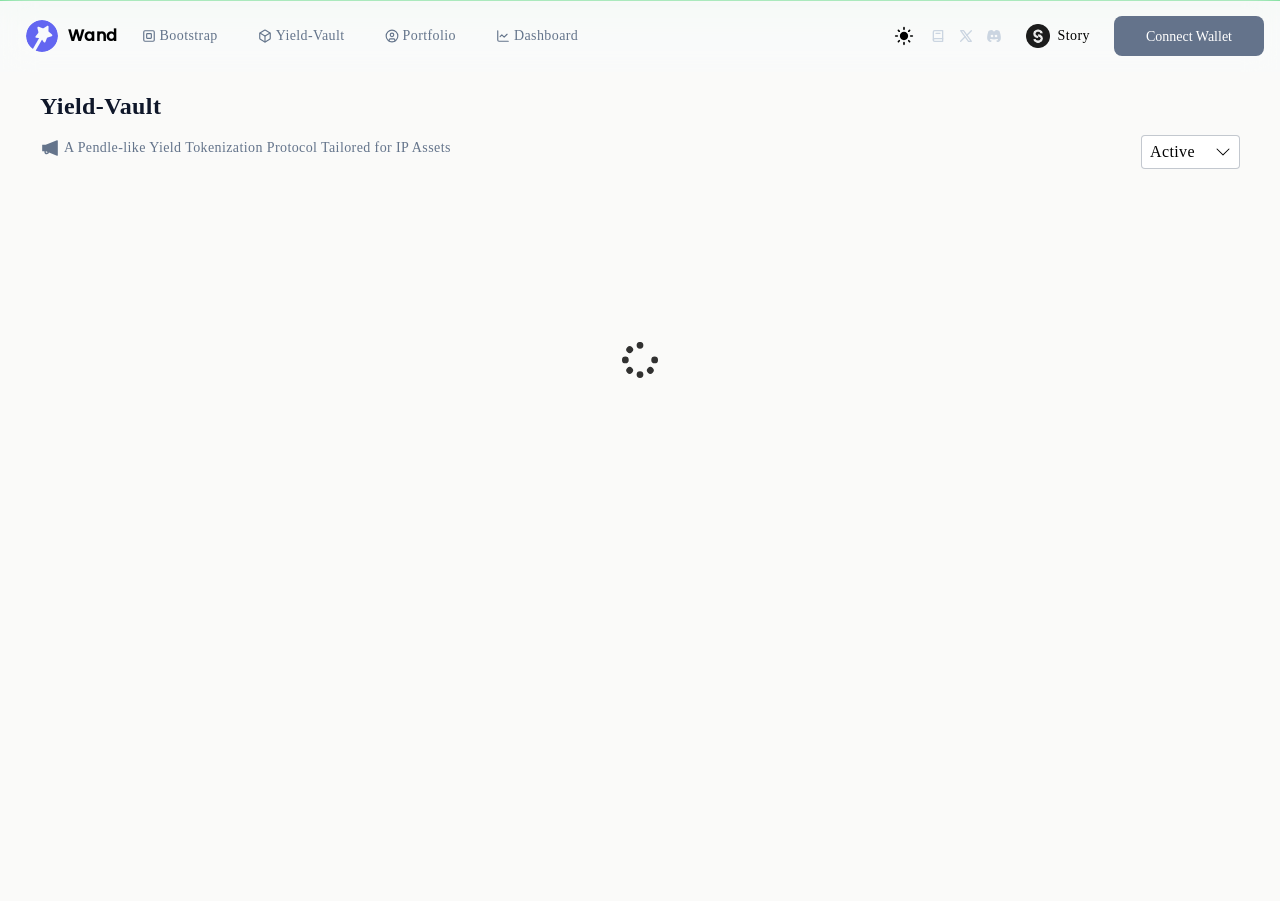
==== commit f4c3550d: "deploy: wandfi/wand-apps@6a7c1781f6136b57088737e3bca4d7a0a50f4ed0" ====
--- a/index.html
+++ b/index.html
@@ -1 +1 @@
-<!DOCTYPE html><html lang="en" class=""><head><meta charSet="utf-8"/><meta name="viewport" content="width=device-width, initial-scale=1"/><link rel="preload" href="/_next/static/media/e4af272ccee01ff0-s.p.woff2" as="font" crossorigin="" type="font/woff2"/><link rel="stylesheet" href="/_next/static/css/5e116f2d1c732069.css" crossorigin="" data-precedence="next"/><link rel="stylesheet" href="/_next/static/css/9d510d257f8f1e82.css" crossorigin="" data-precedence="next"/><link rel="preload" as="script" fetchPriority="low" href="/_next/static/chunks/webpack-94e882c1a427d251.js" crossorigin=""/><script src="/_next/static/chunks/ba506871-45986743b76d7b3d.js" async="" crossorigin=""></script><script src="/_next/static/chunks/6338-c39fd7ee9bc13c51.js" async="" crossorigin=""></script><script src="/_next/static/chunks/main-app-9de67494394e9f9f.js" async="" crossorigin=""></script><script src="/_next/static/chunks/0db7ecf4-bc9909e6b4fabbf7.js" async=""></script><script src="/_next/static/chunks/6dc81886-f9a5be699ef33087.js" async=""></script><script src="/_next/static/chunks/9cfb276f-8841a9c30c491dd3.js" async=""></script><script src="/_next/static/chunks/7f77c2de-d0cdbfba1a6f8b3d.js" async=""></script><script src="/_next/static/chunks/dab1eb49-5d9768dfb31cf056.js" async=""></script><script src="/_next/static/chunks/7f700d79-4973d2cc2b8bbdc3.js" async=""></script><script src="/_next/static/chunks/92154ddd-598d930aeb899b11.js" async=""></script><script src="/_next/static/chunks/92310300-8b34cf32400a7cbd.js" async=""></script><script src="/_next/static/chunks/6492bda6-355dd8bd28c6d348.js" async=""></script><script src="/_next/static/chunks/4a537861-1f55523f4af58b14.js" async=""></script><script src="/_next/static/chunks/5201-6b618db5db94cad9.js" async=""></script><script src="/_next/static/chunks/9042-617ac7604ce0af1e.js" async=""></script><script src="/_next/static/chunks/8351-95ca8e693cbd7bbc.js" async=""></script><script src="/_next/static/chunks/742-f42946b883fc8002.js" async=""></script><script src="/_next/static/chunks/7158-73a6a8ecd1c997ff.js" async=""></script><script src="/_next/static/chunks/1838-0085ad79fae9ef8b.js" async=""></script><script src="/_next/static/chunks/3956-a13287444574986c.js" async=""></script><script src="/_next/static/chunks/app/layout-6f4a9fcbbbcbede1.js" async=""></script><script src="/_next/static/chunks/a8dc36ac-fda4d22e827f1c2d.js" async=""></script><script src="/_next/static/chunks/69099f0c-7d5bc62ccad8258f.js" async=""></script><script src="/_next/static/chunks/1900-8b343aacb0c723a8.js" async=""></script><script src="/_next/static/chunks/9210-bae28b5a45b55690.js" async=""></script><script src="/_next/static/chunks/5631-44e8d043e65d5912.js" async=""></script><script src="/_next/static/chunks/2513-52c22517e40ee1dc.js" async=""></script><script src="/_next/static/chunks/278-a7186dfbeaa8389b.js" async=""></script><script src="/_next/static/chunks/5935-72170fed3c1d9770.js" async=""></script><script src="/_next/static/chunks/3271-80064b111b6f554d.js" async=""></script><script src="/_next/static/chunks/5702-5619fde7847b0393.js" async=""></script><script src="/_next/static/chunks/2847-a51bbd0d215d3ac8.js" async=""></script><script src="/_next/static/chunks/5942-e4121f628c0089bd.js" async=""></script><script src="/_next/static/chunks/app/page-a71399a31a54d6a2.js" async=""></script><title>Wand Finance</title><meta name="description" content="A Structured Protocol for Better Asset Utilization"/><meta property="og:title" content="Wand Finance"/><meta property="og:description" content="A Structured Protocol for Better Asset Utilization"/><meta property="og:type" content="website"/><meta name="twitter:card" content="summary"/><meta name="twitter:title" content="Wand Finance"/><meta name="twitter:description" content="A Structured Protocol for Better Asset Utilization"/><link rel="icon" href="/icon.svg?1a5e35f3121952a9" type="image/svg+xml" sizes="any"/><meta name="next-size-adjust"/><script src="/_next/static/chunks/polyfills-c67a75d1b6f99dc8.js" crossorigin="" noModule=""></script></head><body class="__className_f367f3 tracking-wide bg-stone-50 dark:bg-slate-950 dark:text-slate-50"><!--$!--><template data-dgst="NEXT_DYNAMIC_NO_SSR_CODE"></template><!--/$--><div id="tooltip-root" class="fixed left-0 top-0 z-[200]"></div><script src="/_next/static/chunks/webpack-94e882c1a427d251.js" crossorigin="" async=""></script><script>(self.__next_f=self.__next_f||[]).push([0]);self.__next_f.push([2,null])</script><script>self.__next_f.push([1,"1:HL[\"/_next/static/media/e4af272ccee01ff0-s.p.woff2\",\"font\",{\"crossOrigin\":\"\",\"type\":\"font/woff2\"}]\n2:HL[\"/_next/static/css/5e116f2d1c732069.css\",\"style\",{\"crossOrigin\":\"\"}]\n3:HL[\"/_next/static/css/9d510d257f8f1e82.css\",\"style\",{\"crossOrigin\":\"\"}]\n0:\"$L4\"\n"])</script><script>self.__next_f.push([1,"5:I[95910,[],\"\"]\n7:I[57338,[],\"\"]\n8:\"$Sreact.suspense\"\n"])</script><script>self.__next_f.push([1,"9:I[10137,[\"2257\",\"static/chunks/0db7ecf4-bc9909e6b4fabbf7.js\",\"7495\",\"static/chunks/6dc81886-f9a5be699ef33087.js\",\"9891\",\"static/chunks/9cfb276f-8841a9c30c491dd3.js\",\"6358\",\"static/chunks/7f77c2de-d0cdbfba1a6f8b3d.js\",\"4345\",\"static/chunks/dab1eb49-5d9768dfb31cf056.js\",\"8109\",\"static/chunks/7f700d79-4973d2cc2b8bbdc3.js\",\"1979\",\"static/chunks/92154ddd-598d930aeb899b11.js\",\"4735\",\"static/chunks/92310300-8b34cf32400a7cbd.js\",\"8123\",\"static/chunks/6492bda6-355dd8bd28c6d348.js\",\"5036\",\"static/chunks/4a537861-1f55523f4af58b14.js\",\"5201\",\"static/chunks/5201-6b618db5db94cad9.js\",\"9042\",\"static/chunks/9042-617ac7604ce0af1e.js\",\"8351\",\"static/chunks/8351-95ca8e693cbd7bbc.js\",\"742\",\"static/chunks/742-f42946b883fc8002.js\",\"7158\",\"static/chunks/7158-73a6a8ecd1c997ff.js\",\"1838\",\"static/chunks/1838-0085ad79fae9ef8b.js\",\"3956\",\"static/chunks/3956-a13287444574986c.js\",\"3185\",\"static/chunks/app/layout-6f4a9fcbbbcbede1.js\"],\"NoSSR\"]\n"])</script><script>self.__next_f.push([1,"a:I[92341,[\"2257\",\"static/chunks/0db7ecf4-bc9909e6b4fabbf7.js\",\"7495\",\"static/chunks/6dc81886-f9a5be699ef33087.js\",\"9891\",\"static/chunks/9cfb276f-8841a9c30c491dd3.js\",\"6358\",\"static/chunks/7f77c2de-d0cdbfba1a6f8b3d.js\",\"4345\",\"static/chunks/dab1eb49-5d9768dfb31cf056.js\",\"8109\",\"static/chunks/7f700d79-4973d2cc2b8bbdc3.js\",\"1979\",\"static/chunks/92154ddd-598d930aeb899b11.js\",\"4735\",\"static/chunks/92310300-8b34cf32400a7cbd.js\",\"8123\",\"static/chunks/6492bda6-355dd8bd28c6d348.js\",\"5036\",\"static/chunks/4a537861-1f55523f4af58b14.js\",\"5201\",\"static/chunks/5201-6b618db5db94cad9.js\",\"9042\",\"static/chunks/9042-617ac7604ce0af1e.js\",\"8351\",\"static/chunks/8351-95ca8e693cbd7bbc.js\",\"742\",\"static/chunks/742-f42946b883fc8002.js\",\"7158\",\"static/chunks/7158-73a6a8ecd1c997ff.js\",\"1838\",\"static/chunks/1838-0085ad79fae9ef8b.js\",\"3956\",\"static/chunks/3956-a13287444574986c.js\",\"3185\",\"static/chunks/app/layout-6f4a9fcbbbcbede1.js\"],\"\"]\n"])</script><script>self.__next_f.push([1,"b:I[31640,[],\"\"]\nc:I[91017,[],\"\"]\ne:I[70059,[],\"\"]\n"])</script><script>self.__next_f.push([1,"f:I[69108,[\"2257\",\"static/chunks/0db7ecf4-bc9909e6b4fabbf7.js\",\"7495\",\"static/chunks/6dc81886-f9a5be699ef33087.js\",\"9891\",\"static/chunks/9cfb276f-8841a9c30c491dd3.js\",\"6358\",\"static/chunks/7f77c2de-d0cdbfba1a6f8b3d.js\",\"4345\",\"static/chunks/dab1eb49-5d9768dfb31cf056.js\",\"8109\",\"static/chunks/7f700d79-4973d2cc2b8bbdc3.js\",\"5097\",\"static/chunks/a8dc36ac-fda4d22e827f1c2d.js\",\"2366\",\"static/chunks/69099f0c-7d5bc62ccad8258f.js\",\"1900\",\"static/chunks/1900-8b343aacb0c723a8.js\",\"5201\",\"static/chunks/5201-6b618db5db94cad9.js\",\"9042\",\"static/chunks/9042-617ac7604ce0af1e.js\",\"9210\",\"static/chunks/9210-bae28b5a45b55690.js\",\"5631\",\"static/chunks/5631-44e8d043e65d5912.js\",\"8351\",\"static/chunks/8351-95ca8e693cbd7bbc.js\",\"2513\",\"static/chunks/2513-52c22517e40ee1dc.js\",\"742\",\"static/chunks/742-f42946b883fc8002.js\",\"278\",\"static/chunks/278-a7186dfbeaa8389b.js\",\"1838\",\"static/chunks/1838-0085ad79fae9ef8b.js\",\"3956\",\"static/chunks/3956-a13287444574986c.js\",\"5935\",\"static/chunks/5935-72170fed3c1d9770.js\",\"3271\",\"static/chunks/3271-80064b111b6f554d.js\",\"5702\",\"static/chunks/5702-5619fde7847b0393.js\",\"2847\",\"static/chunks/2847-a51bbd0d215d3ac8.js\",\"5942\",\"static/chunks/5942-e4121f628c0089bd.js\",\"1931\",\"static/chunks/app/page-a71399a31a54d6a2.js\"],\"\"]\n"])</script><script>self.__next_f.push([1,"4:[[[\"$\",\"link\",\"0\",{\"rel\":\"stylesheet\",\"href\":\"/_next/static/css/5e116f2d1c732069.css\",\"precedence\":\"next\",\"crossOrigin\":\"\"}],[\"$\",\"link\",\"1\",{\"rel\":\"stylesheet\",\"href\":\"/_next/static/css/9d510d257f8f1e82.css\",\"precedence\":\"next\",\"crossOrigin\":\"\"}]],[\"$\",\"$L5\",null,{\"buildId\":\"W4vOexRGKzSrf9j2iXK0-\",\"assetPrefix\":\"\",\"initialCanonicalUrl\":\"/\",\"initialTree\":[\"\",{\"children\":[\"__PAGE__\",{}]},\"$undefined\",\"$undefined\",true],\"initialHead\":[false,\"$L6\"],\"globalErrorComponent\":\"$7\",\"children\":[null,[\"$\",\"html\",null,{\"lang\":\"en\",\"className\":\"\",\"suppressHydrationWarning\":true,\"children\":[\"$\",\"body\",null,{\"className\":\"__className_f367f3 tracking-wide bg-stone-50 dark:bg-slate-950 dark:text-slate-50\",\"children\":[[\"$\",\"$8\",null,{\"fallback\":null,\"children\":[\"$\",\"$L9\",null,{\"children\":[\"$\",\"$La\",null,{\"children\":[\"$\",\"$Lb\",null,{\"parallelRouterKey\":\"children\",\"segmentPath\":[\"children\"],\"loading\":\"$undefined\",\"loadingStyles\":\"$undefined\",\"hasLoading\":false,\"error\":\"$undefined\",\"errorStyles\":\"$undefined\",\"template\":[\"$\",\"$Lc\",null,{}],\"templateStyles\":\"$undefined\",\"notFound\":[[\"$\",\"title\",null,{\"children\":\"404: This page could not be found.\"}],[\"$\",\"div\",null,{\"style\":{\"fontFamily\":\"system-ui,\\\"Segoe UI\\\",Roboto,Helvetica,Arial,sans-serif,\\\"Apple Color Emoji\\\",\\\"Segoe UI Emoji\\\"\",\"height\":\"100vh\",\"textAlign\":\"center\",\"display\":\"flex\",\"flexDirection\":\"column\",\"alignItems\":\"center\",\"justifyContent\":\"center\"},\"children\":[\"$\",\"div\",null,{\"children\":[[\"$\",\"style\",null,{\"dangerouslySetInnerHTML\":{\"__html\":\"body{color:#000;background:#fff;margin:0}.next-error-h1{border-right:1px solid rgba(0,0,0,.3)}@media (prefers-color-scheme:dark){body{color:#fff;background:#000}.next-error-h1{border-right:1px solid rgba(255,255,255,.3)}}\"}}],[\"$\",\"h1\",null,{\"className\":\"next-error-h1\",\"style\":{\"display\":\"inline-block\",\"margin\":\"0 20px 0 0\",\"padding\":\"0 23px 0 0\",\"fontSize\":24,\"fontWeight\":500,\"verticalAlign\":\"top\",\"lineHeight\":\"49px\"},\"children\":\"404\"}],[\"$\",\"div\",null,{\"style\":{\"display\":\"inline-block\"},\"children\":[\"$\",\"h2\",null,{\"style\":{\"fontSize\":14,\"fontWeight\":400,\"lineHeight\":\"49px\",\"margin\":0},\"children\":\"This page could not be found.\"}]}]]}]}]],\"notFoundStyles\":[],\"childProp\":{\"current\":[\"$Ld\",[\"$\",\"$Le\",null,{\"propsForComponent\":{\"params\":{}},\"Component\":\"$f\",\"isStaticGeneration\":true}],null],\"segment\":\"__PAGE__\"},\"styles\":[]}]}]}]}],[\"$\",\"div\",null,{\"id\":\"tooltip-root\",\"className\":\"fixed left-0 top-0 z-[200]\"}]]}]}],null]}]]\n"])</script><script>self.__next_f.push([1,"6:[[\"$\",\"meta\",\"0\",{\"charSet\":\"utf-8\"}],[\"$\",\"title\",\"1\",{\"children\":\"Wand Finance\"}],[\"$\",\"meta\",\"2\",{\"name\":\"description\",\"content\":\"A Structured Protocol for Better Asset Utilization\"}],[\"$\",\"meta\",\"3\",{\"name\":\"viewport\",\"content\":\"width=device-width, initial-scale=1\"}],[\"$\",\"meta\",\"4\",{\"property\":\"og:title\",\"content\":\"Wand Finance\"}],[\"$\",\"meta\",\"5\",{\"property\":\"og:description\",\"content\":\"A Structured Protocol for Better Asset Utilization\"}],[\"$\",\"meta\",\"6\",{\"property\":\"og:type\",\"content\":\"website\"}],[\"$\",\"meta\",\"7\",{\"name\":\"twitter:card\",\"content\":\"summary\"}],[\"$\",\"meta\",\"8\",{\"name\":\"twitter:title\",\"content\":\"Wand Finance\"}],[\"$\",\"meta\",\"9\",{\"name\":\"twitter:description\",\"content\":\"A Structured Protocol for Better Asset Utilization\"}],[\"$\",\"link\",\"10\",{\"rel\":\"icon\",\"href\":\"/icon.svg?1a5e35f3121952a9\",\"type\":\"image/svg+xml\",\"sizes\":\"any\"}],[\"$\",\"meta\",\"11\",{\"name\":\"next-size-adjust\"}]]\n"])</script><script>self.__next_f.push([1,"d:null\n"])</script></body></html>+<!DOCTYPE html><html lang="en" class=""><head><meta charSet="utf-8"/><meta name="viewport" content="width=device-width, initial-scale=1"/><link rel="preload" href="/_next/static/media/e4af272ccee01ff0-s.p.woff2" as="font" crossorigin="" type="font/woff2"/><link rel="stylesheet" href="/_next/static/css/5e116f2d1c732069.css" crossorigin="" data-precedence="next"/><link rel="stylesheet" href="/_next/static/css/9d510d257f8f1e82.css" crossorigin="" data-precedence="next"/><link rel="preload" as="script" fetchPriority="low" href="/_next/static/chunks/webpack-94e882c1a427d251.js" crossorigin=""/><script src="/_next/static/chunks/ba506871-45986743b76d7b3d.js" async="" crossorigin=""></script><script src="/_next/static/chunks/6338-c39fd7ee9bc13c51.js" async="" crossorigin=""></script><script src="/_next/static/chunks/main-app-9de67494394e9f9f.js" async="" crossorigin=""></script><script src="/_next/static/chunks/0db7ecf4-bc9909e6b4fabbf7.js" async=""></script><script src="/_next/static/chunks/6dc81886-f9a5be699ef33087.js" async=""></script><script src="/_next/static/chunks/9cfb276f-8841a9c30c491dd3.js" async=""></script><script src="/_next/static/chunks/7f77c2de-d0cdbfba1a6f8b3d.js" async=""></script><script src="/_next/static/chunks/dab1eb49-5d9768dfb31cf056.js" async=""></script><script src="/_next/static/chunks/7f700d79-4973d2cc2b8bbdc3.js" async=""></script><script src="/_next/static/chunks/92154ddd-598d930aeb899b11.js" async=""></script><script src="/_next/static/chunks/92310300-8b34cf32400a7cbd.js" async=""></script><script src="/_next/static/chunks/6492bda6-355dd8bd28c6d348.js" async=""></script><script src="/_next/static/chunks/4a537861-1f55523f4af58b14.js" async=""></script><script src="/_next/static/chunks/5201-6b618db5db94cad9.js" async=""></script><script src="/_next/static/chunks/9042-617ac7604ce0af1e.js" async=""></script><script src="/_next/static/chunks/8351-95ca8e693cbd7bbc.js" async=""></script><script src="/_next/static/chunks/742-f42946b883fc8002.js" async=""></script><script src="/_next/static/chunks/7158-73a6a8ecd1c997ff.js" async=""></script><script src="/_next/static/chunks/1838-0085ad79fae9ef8b.js" async=""></script><script src="/_next/static/chunks/3956-a13287444574986c.js" async=""></script><script src="/_next/static/chunks/app/layout-6f4a9fcbbbcbede1.js" async=""></script><script src="/_next/static/chunks/a8dc36ac-fda4d22e827f1c2d.js" async=""></script><script src="/_next/static/chunks/69099f0c-7d5bc62ccad8258f.js" async=""></script><script src="/_next/static/chunks/1900-8b343aacb0c723a8.js" async=""></script><script src="/_next/static/chunks/9210-bae28b5a45b55690.js" async=""></script><script src="/_next/static/chunks/5631-44e8d043e65d5912.js" async=""></script><script src="/_next/static/chunks/2513-52c22517e40ee1dc.js" async=""></script><script src="/_next/static/chunks/278-a7186dfbeaa8389b.js" async=""></script><script src="/_next/static/chunks/5935-72170fed3c1d9770.js" async=""></script><script src="/_next/static/chunks/3271-80064b111b6f554d.js" async=""></script><script src="/_next/static/chunks/5702-5619fde7847b0393.js" async=""></script><script src="/_next/static/chunks/2847-a51bbd0d215d3ac8.js" async=""></script><script src="/_next/static/chunks/5942-5e65781c6b2b4d48.js" async=""></script><script src="/_next/static/chunks/app/page-a71399a31a54d6a2.js" async=""></script><title>Wand Finance</title><meta name="description" content="A Structured Protocol for Better Asset Utilization"/><meta property="og:title" content="Wand Finance"/><meta property="og:description" content="A Structured Protocol for Better Asset Utilization"/><meta property="og:type" content="website"/><meta name="twitter:card" content="summary"/><meta name="twitter:title" content="Wand Finance"/><meta name="twitter:description" content="A Structured Protocol for Better Asset Utilization"/><link rel="icon" href="/icon.svg?1a5e35f3121952a9" type="image/svg+xml" sizes="any"/><meta name="next-size-adjust"/><script src="/_next/static/chunks/polyfills-c67a75d1b6f99dc8.js" crossorigin="" noModule=""></script></head><body class="__className_f367f3 tracking-wide bg-stone-50 dark:bg-slate-950 dark:text-slate-50"><!--$!--><template data-dgst="NEXT_DYNAMIC_NO_SSR_CODE"></template><!--/$--><div id="tooltip-root" class="fixed left-0 top-0 z-[200]"></div><script src="/_next/static/chunks/webpack-94e882c1a427d251.js" crossorigin="" async=""></script><script>(self.__next_f=self.__next_f||[]).push([0]);self.__next_f.push([2,null])</script><script>self.__next_f.push([1,"1:HL[\"/_next/static/media/e4af272ccee01ff0-s.p.woff2\",\"font\",{\"crossOrigin\":\"\",\"type\":\"font/woff2\"}]\n2:HL[\"/_next/static/css/5e116f2d1c732069.css\",\"style\",{\"crossOrigin\":\"\"}]\n3:HL[\"/_next/static/css/9d510d257f8f1e82.css\",\"style\",{\"crossOrigin\":\"\"}]\n0:\"$L4\"\n"])</script><script>self.__next_f.push([1,"5:I[95910,[],\"\"]\n7:I[57338,[],\"\"]\n8:\"$Sreact.suspense\"\n"])</script><script>self.__next_f.push([1,"9:I[10137,[\"2257\",\"static/chunks/0db7ecf4-bc9909e6b4fabbf7.js\",\"7495\",\"static/chunks/6dc81886-f9a5be699ef33087.js\",\"9891\",\"static/chunks/9cfb276f-8841a9c30c491dd3.js\",\"6358\",\"static/chunks/7f77c2de-d0cdbfba1a6f8b3d.js\",\"4345\",\"static/chunks/dab1eb49-5d9768dfb31cf056.js\",\"8109\",\"static/chunks/7f700d79-4973d2cc2b8bbdc3.js\",\"1979\",\"static/chunks/92154ddd-598d930aeb899b11.js\",\"4735\",\"static/chunks/92310300-8b34cf32400a7cbd.js\",\"8123\",\"static/chunks/6492bda6-355dd8bd28c6d348.js\",\"5036\",\"static/chunks/4a537861-1f55523f4af58b14.js\",\"5201\",\"static/chunks/5201-6b618db5db94cad9.js\",\"9042\",\"static/chunks/9042-617ac7604ce0af1e.js\",\"8351\",\"static/chunks/8351-95ca8e693cbd7bbc.js\",\"742\",\"static/chunks/742-f42946b883fc8002.js\",\"7158\",\"static/chunks/7158-73a6a8ecd1c997ff.js\",\"1838\",\"static/chunks/1838-0085ad79fae9ef8b.js\",\"3956\",\"static/chunks/3956-a13287444574986c.js\",\"3185\",\"static/chunks/app/layout-6f4a9fcbbbcbede1.js\"],\"NoSSR\"]\n"])</script><script>self.__next_f.push([1,"a:I[92341,[\"2257\",\"static/chunks/0db7ecf4-bc9909e6b4fabbf7.js\",\"7495\",\"static/chunks/6dc81886-f9a5be699ef33087.js\",\"9891\",\"static/chunks/9cfb276f-8841a9c30c491dd3.js\",\"6358\",\"static/chunks/7f77c2de-d0cdbfba1a6f8b3d.js\",\"4345\",\"static/chunks/dab1eb49-5d9768dfb31cf056.js\",\"8109\",\"static/chunks/7f700d79-4973d2cc2b8bbdc3.js\",\"1979\",\"static/chunks/92154ddd-598d930aeb899b11.js\",\"4735\",\"static/chunks/92310300-8b34cf32400a7cbd.js\",\"8123\",\"static/chunks/6492bda6-355dd8bd28c6d348.js\",\"5036\",\"static/chunks/4a537861-1f55523f4af58b14.js\",\"5201\",\"static/chunks/5201-6b618db5db94cad9.js\",\"9042\",\"static/chunks/9042-617ac7604ce0af1e.js\",\"8351\",\"static/chunks/8351-95ca8e693cbd7bbc.js\",\"742\",\"static/chunks/742-f42946b883fc8002.js\",\"7158\",\"static/chunks/7158-73a6a8ecd1c997ff.js\",\"1838\",\"static/chunks/1838-0085ad79fae9ef8b.js\",\"3956\",\"static/chunks/3956-a13287444574986c.js\",\"3185\",\"static/chunks/app/layout-6f4a9fcbbbcbede1.js\"],\"\"]\n"])</script><script>self.__next_f.push([1,"b:I[31640,[],\"\"]\nc:I[91017,[],\"\"]\ne:I[70059,[],\"\"]\n"])</script><script>self.__next_f.push([1,"f:I[69108,[\"2257\",\"static/chunks/0db7ecf4-bc9909e6b4fabbf7.js\",\"7495\",\"static/chunks/6dc81886-f9a5be699ef33087.js\",\"9891\",\"static/chunks/9cfb276f-8841a9c30c491dd3.js\",\"6358\",\"static/chunks/7f77c2de-d0cdbfba1a6f8b3d.js\",\"4345\",\"static/chunks/dab1eb49-5d9768dfb31cf056.js\",\"8109\",\"static/chunks/7f700d79-4973d2cc2b8bbdc3.js\",\"5097\",\"static/chunks/a8dc36ac-fda4d22e827f1c2d.js\",\"2366\",\"static/chunks/69099f0c-7d5bc62ccad8258f.js\",\"1900\",\"static/chunks/1900-8b343aacb0c723a8.js\",\"5201\",\"static/chunks/5201-6b618db5db94cad9.js\",\"9042\",\"static/chunks/9042-617ac7604ce0af1e.js\",\"9210\",\"static/chunks/9210-bae28b5a45b55690.js\",\"5631\",\"static/chunks/5631-44e8d043e65d5912.js\",\"8351\",\"static/chunks/8351-95ca8e693cbd7bbc.js\",\"2513\",\"static/chunks/2513-52c22517e40ee1dc.js\",\"742\",\"static/chunks/742-f42946b883fc8002.js\",\"278\",\"static/chunks/278-a7186dfbeaa8389b.js\",\"1838\",\"static/chunks/1838-0085ad79fae9ef8b.js\",\"3956\",\"static/chunks/3956-a13287444574986c.js\",\"5935\",\"static/chunks/5935-72170fed3c1d9770.js\",\"3271\",\"static/chunks/3271-80064b111b6f554d.js\",\"5702\",\"static/chunks/5702-5619fde7847b0393.js\",\"2847\",\"static/chunks/2847-a51bbd0d215d3ac8.js\",\"5942\",\"static/chunks/5942-5e65781c6b2b4d48.js\",\"1931\",\"static/chunks/app/page-a71399a31a54d6a2.js\"],\"\"]\n"])</script><script>self.__next_f.push([1,"4:[[[\"$\",\"link\",\"0\",{\"rel\":\"stylesheet\",\"href\":\"/_next/static/css/5e116f2d1c732069.css\",\"precedence\":\"next\",\"crossOrigin\":\"\"}],[\"$\",\"link\",\"1\",{\"rel\":\"stylesheet\",\"href\":\"/_next/static/css/9d510d257f8f1e82.css\",\"precedence\":\"next\",\"crossOrigin\":\"\"}]],[\"$\",\"$L5\",null,{\"buildId\":\"OFHmjLDZ7j86YxiW9D4Vk\",\"assetPrefix\":\"\",\"initialCanonicalUrl\":\"/\",\"initialTree\":[\"\",{\"children\":[\"__PAGE__\",{}]},\"$undefined\",\"$undefined\",true],\"initialHead\":[false,\"$L6\"],\"globalErrorComponent\":\"$7\",\"children\":[null,[\"$\",\"html\",null,{\"lang\":\"en\",\"className\":\"\",\"suppressHydrationWarning\":true,\"children\":[\"$\",\"body\",null,{\"className\":\"__className_f367f3 tracking-wide bg-stone-50 dark:bg-slate-950 dark:text-slate-50\",\"children\":[[\"$\",\"$8\",null,{\"fallback\":null,\"children\":[\"$\",\"$L9\",null,{\"children\":[\"$\",\"$La\",null,{\"children\":[\"$\",\"$Lb\",null,{\"parallelRouterKey\":\"children\",\"segmentPath\":[\"children\"],\"loading\":\"$undefined\",\"loadingStyles\":\"$undefined\",\"hasLoading\":false,\"error\":\"$undefined\",\"errorStyles\":\"$undefined\",\"template\":[\"$\",\"$Lc\",null,{}],\"templateStyles\":\"$undefined\",\"notFound\":[[\"$\",\"title\",null,{\"children\":\"404: This page could not be found.\"}],[\"$\",\"div\",null,{\"style\":{\"fontFamily\":\"system-ui,\\\"Segoe UI\\\",Roboto,Helvetica,Arial,sans-serif,\\\"Apple Color Emoji\\\",\\\"Segoe UI Emoji\\\"\",\"height\":\"100vh\",\"textAlign\":\"center\",\"display\":\"flex\",\"flexDirection\":\"column\",\"alignItems\":\"center\",\"justifyContent\":\"center\"},\"children\":[\"$\",\"div\",null,{\"children\":[[\"$\",\"style\",null,{\"dangerouslySetInnerHTML\":{\"__html\":\"body{color:#000;background:#fff;margin:0}.next-error-h1{border-right:1px solid rgba(0,0,0,.3)}@media (prefers-color-scheme:dark){body{color:#fff;background:#000}.next-error-h1{border-right:1px solid rgba(255,255,255,.3)}}\"}}],[\"$\",\"h1\",null,{\"className\":\"next-error-h1\",\"style\":{\"display\":\"inline-block\",\"margin\":\"0 20px 0 0\",\"padding\":\"0 23px 0 0\",\"fontSize\":24,\"fontWeight\":500,\"verticalAlign\":\"top\",\"lineHeight\":\"49px\"},\"children\":\"404\"}],[\"$\",\"div\",null,{\"style\":{\"display\":\"inline-block\"},\"children\":[\"$\",\"h2\",null,{\"style\":{\"fontSize\":14,\"fontWeight\":400,\"lineHeight\":\"49px\",\"margin\":0},\"children\":\"This page could not be found.\"}]}]]}]}]],\"notFoundStyles\":[],\"childProp\":{\"current\":[\"$Ld\",[\"$\",\"$Le\",null,{\"propsForComponent\":{\"params\":{}},\"Component\":\"$f\",\"isStaticGeneration\":true}],null],\"segment\":\"__PAGE__\"},\"styles\":[]}]}]}]}],[\"$\",\"div\",null,{\"id\":\"tooltip-root\",\"className\":\"fixed left-0 top-0 z-[200]\"}]]}]}],null]}]]\n"])</script><script>self.__next_f.push([1,"6:[[\"$\",\"meta\",\"0\",{\"charSet\":\"utf-8\"}],[\"$\",\"title\",\"1\",{\"children\":\"Wand Finance\"}],[\"$\",\"meta\",\"2\",{\"name\":\"description\",\"content\":\"A Structured Protocol for Better Asset Utilization\"}],[\"$\",\"meta\",\"3\",{\"name\":\"viewport\",\"content\":\"width=device-width, initial-scale=1\"}],[\"$\",\"meta\",\"4\",{\"property\":\"og:title\",\"content\":\"Wand Finance\"}],[\"$\",\"meta\",\"5\",{\"property\":\"og:description\",\"content\":\"A Structured Protocol for Better Asset Utilization\"}],[\"$\",\"meta\",\"6\",{\"property\":\"og:type\",\"content\":\"website\"}],[\"$\",\"meta\",\"7\",{\"name\":\"twitter:card\",\"content\":\"summary\"}],[\"$\",\"meta\",\"8\",{\"name\":\"twitter:title\",\"content\":\"Wand Finance\"}],[\"$\",\"meta\",\"9\",{\"name\":\"twitter:description\",\"content\":\"A Structured Protocol for Better Asset Utilization\"}],[\"$\",\"link\",\"10\",{\"rel\":\"icon\",\"href\":\"/icon.svg?1a5e35f3121952a9\",\"type\":\"image/svg+xml\",\"sizes\":\"any\"}],[\"$\",\"meta\",\"11\",{\"name\":\"next-size-adjust\"}]]\n"])</script><script>self.__next_f.push([1,"d:null\n"])</script></body></html>
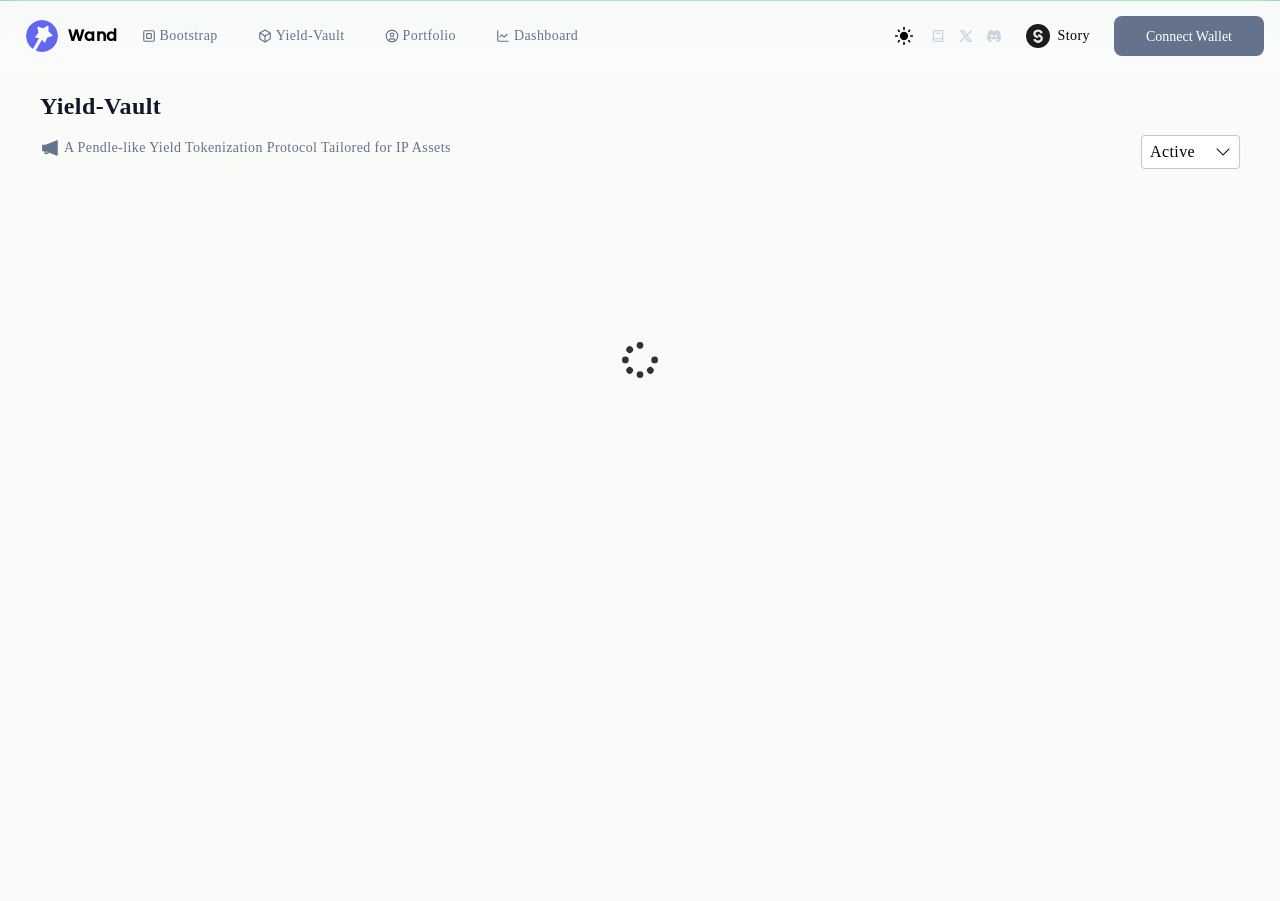
==== commit b089db18: "deploy: wandfi/wand-apps@c429e2e313c4c60072402d95981d4058d9a4ce3f" ====
--- a/index.html
+++ b/index.html
@@ -1 +1 @@
-<!DOCTYPE html><html lang="en" class=""><head><meta charSet="utf-8"/><meta name="viewport" content="width=device-width, initial-scale=1"/><link rel="preload" href="/_next/static/media/e4af272ccee01ff0-s.p.woff2" as="font" crossorigin="" type="font/woff2"/><link rel="stylesheet" href="/_next/static/css/5e116f2d1c732069.css" crossorigin="" data-precedence="next"/><link rel="stylesheet" href="/_next/static/css/9d510d257f8f1e82.css" crossorigin="" data-precedence="next"/><link rel="preload" as="script" fetchPriority="low" href="/_next/static/chunks/webpack-94e882c1a427d251.js" crossorigin=""/><script src="/_next/static/chunks/ba506871-45986743b76d7b3d.js" async="" crossorigin=""></script><script src="/_next/static/chunks/6338-c39fd7ee9bc13c51.js" async="" crossorigin=""></script><script src="/_next/static/chunks/main-app-9de67494394e9f9f.js" async="" crossorigin=""></script><script src="/_next/static/chunks/0db7ecf4-bc9909e6b4fabbf7.js" async=""></script><script src="/_next/static/chunks/6dc81886-f9a5be699ef33087.js" async=""></script><script src="/_next/static/chunks/9cfb276f-8841a9c30c491dd3.js" async=""></script><script src="/_next/static/chunks/7f77c2de-d0cdbfba1a6f8b3d.js" async=""></script><script src="/_next/static/chunks/dab1eb49-5d9768dfb31cf056.js" async=""></script><script src="/_next/static/chunks/7f700d79-4973d2cc2b8bbdc3.js" async=""></script><script src="/_next/static/chunks/92154ddd-598d930aeb899b11.js" async=""></script><script src="/_next/static/chunks/92310300-8b34cf32400a7cbd.js" async=""></script><script src="/_next/static/chunks/6492bda6-355dd8bd28c6d348.js" async=""></script><script src="/_next/static/chunks/4a537861-1f55523f4af58b14.js" async=""></script><script src="/_next/static/chunks/5201-6b618db5db94cad9.js" async=""></script><script src="/_next/static/chunks/9042-617ac7604ce0af1e.js" async=""></script><script src="/_next/static/chunks/8351-95ca8e693cbd7bbc.js" async=""></script><script src="/_next/static/chunks/742-f42946b883fc8002.js" async=""></script><script src="/_next/static/chunks/7158-73a6a8ecd1c997ff.js" async=""></script><script src="/_next/static/chunks/1838-0085ad79fae9ef8b.js" async=""></script><script src="/_next/static/chunks/3956-a13287444574986c.js" async=""></script><script src="/_next/static/chunks/app/layout-6f4a9fcbbbcbede1.js" async=""></script><script src="/_next/static/chunks/a8dc36ac-fda4d22e827f1c2d.js" async=""></script><script src="/_next/static/chunks/69099f0c-7d5bc62ccad8258f.js" async=""></script><script src="/_next/static/chunks/1900-8b343aacb0c723a8.js" async=""></script><script src="/_next/static/chunks/9210-bae28b5a45b55690.js" async=""></script><script src="/_next/static/chunks/5631-44e8d043e65d5912.js" async=""></script><script src="/_next/static/chunks/2513-52c22517e40ee1dc.js" async=""></script><script src="/_next/static/chunks/278-a7186dfbeaa8389b.js" async=""></script><script src="/_next/static/chunks/5935-72170fed3c1d9770.js" async=""></script><script src="/_next/static/chunks/3271-80064b111b6f554d.js" async=""></script><script src="/_next/static/chunks/5702-5619fde7847b0393.js" async=""></script><script src="/_next/static/chunks/2847-a51bbd0d215d3ac8.js" async=""></script><script src="/_next/static/chunks/5942-5e65781c6b2b4d48.js" async=""></script><script src="/_next/static/chunks/app/page-a71399a31a54d6a2.js" async=""></script><title>Wand Finance</title><meta name="description" content="A Structured Protocol for Better Asset Utilization"/><meta property="og:title" content="Wand Finance"/><meta property="og:description" content="A Structured Protocol for Better Asset Utilization"/><meta property="og:type" content="website"/><meta name="twitter:card" content="summary"/><meta name="twitter:title" content="Wand Finance"/><meta name="twitter:description" content="A Structured Protocol for Better Asset Utilization"/><link rel="icon" href="/icon.svg?1a5e35f3121952a9" type="image/svg+xml" sizes="any"/><meta name="next-size-adjust"/><script src="/_next/static/chunks/polyfills-c67a75d1b6f99dc8.js" crossorigin="" noModule=""></script></head><body class="__className_f367f3 tracking-wide bg-stone-50 dark:bg-slate-950 dark:text-slate-50"><!--$!--><template data-dgst="NEXT_DYNAMIC_NO_SSR_CODE"></template><!--/$--><div id="tooltip-root" class="fixed left-0 top-0 z-[200]"></div><script src="/_next/static/chunks/webpack-94e882c1a427d251.js" crossorigin="" async=""></script><script>(self.__next_f=self.__next_f||[]).push([0]);self.__next_f.push([2,null])</script><script>self.__next_f.push([1,"1:HL[\"/_next/static/media/e4af272ccee01ff0-s.p.woff2\",\"font\",{\"crossOrigin\":\"\",\"type\":\"font/woff2\"}]\n2:HL[\"/_next/static/css/5e116f2d1c732069.css\",\"style\",{\"crossOrigin\":\"\"}]\n3:HL[\"/_next/static/css/9d510d257f8f1e82.css\",\"style\",{\"crossOrigin\":\"\"}]\n0:\"$L4\"\n"])</script><script>self.__next_f.push([1,"5:I[95910,[],\"\"]\n7:I[57338,[],\"\"]\n8:\"$Sreact.suspense\"\n"])</script><script>self.__next_f.push([1,"9:I[10137,[\"2257\",\"static/chunks/0db7ecf4-bc9909e6b4fabbf7.js\",\"7495\",\"static/chunks/6dc81886-f9a5be699ef33087.js\",\"9891\",\"static/chunks/9cfb276f-8841a9c30c491dd3.js\",\"6358\",\"static/chunks/7f77c2de-d0cdbfba1a6f8b3d.js\",\"4345\",\"static/chunks/dab1eb49-5d9768dfb31cf056.js\",\"8109\",\"static/chunks/7f700d79-4973d2cc2b8bbdc3.js\",\"1979\",\"static/chunks/92154ddd-598d930aeb899b11.js\",\"4735\",\"static/chunks/92310300-8b34cf32400a7cbd.js\",\"8123\",\"static/chunks/6492bda6-355dd8bd28c6d348.js\",\"5036\",\"static/chunks/4a537861-1f55523f4af58b14.js\",\"5201\",\"static/chunks/5201-6b618db5db94cad9.js\",\"9042\",\"static/chunks/9042-617ac7604ce0af1e.js\",\"8351\",\"static/chunks/8351-95ca8e693cbd7bbc.js\",\"742\",\"static/chunks/742-f42946b883fc8002.js\",\"7158\",\"static/chunks/7158-73a6a8ecd1c997ff.js\",\"1838\",\"static/chunks/1838-0085ad79fae9ef8b.js\",\"3956\",\"static/chunks/3956-a13287444574986c.js\",\"3185\",\"static/chunks/app/layout-6f4a9fcbbbcbede1.js\"],\"NoSSR\"]\n"])</script><script>self.__next_f.push([1,"a:I[92341,[\"2257\",\"static/chunks/0db7ecf4-bc9909e6b4fabbf7.js\",\"7495\",\"static/chunks/6dc81886-f9a5be699ef33087.js\",\"9891\",\"static/chunks/9cfb276f-8841a9c30c491dd3.js\",\"6358\",\"static/chunks/7f77c2de-d0cdbfba1a6f8b3d.js\",\"4345\",\"static/chunks/dab1eb49-5d9768dfb31cf056.js\",\"8109\",\"static/chunks/7f700d79-4973d2cc2b8bbdc3.js\",\"1979\",\"static/chunks/92154ddd-598d930aeb899b11.js\",\"4735\",\"static/chunks/92310300-8b34cf32400a7cbd.js\",\"8123\",\"static/chunks/6492bda6-355dd8bd28c6d348.js\",\"5036\",\"static/chunks/4a537861-1f55523f4af58b14.js\",\"5201\",\"static/chunks/5201-6b618db5db94cad9.js\",\"9042\",\"static/chunks/9042-617ac7604ce0af1e.js\",\"8351\",\"static/chunks/8351-95ca8e693cbd7bbc.js\",\"742\",\"static/chunks/742-f42946b883fc8002.js\",\"7158\",\"static/chunks/7158-73a6a8ecd1c997ff.js\",\"1838\",\"static/chunks/1838-0085ad79fae9ef8b.js\",\"3956\",\"static/chunks/3956-a13287444574986c.js\",\"3185\",\"static/chunks/app/layout-6f4a9fcbbbcbede1.js\"],\"\"]\n"])</script><script>self.__next_f.push([1,"b:I[31640,[],\"\"]\nc:I[91017,[],\"\"]\ne:I[70059,[],\"\"]\n"])</script><script>self.__next_f.push([1,"f:I[69108,[\"2257\",\"static/chunks/0db7ecf4-bc9909e6b4fabbf7.js\",\"7495\",\"static/chunks/6dc81886-f9a5be699ef33087.js\",\"9891\",\"static/chunks/9cfb276f-8841a9c30c491dd3.js\",\"6358\",\"static/chunks/7f77c2de-d0cdbfba1a6f8b3d.js\",\"4345\",\"static/chunks/dab1eb49-5d9768dfb31cf056.js\",\"8109\",\"static/chunks/7f700d79-4973d2cc2b8bbdc3.js\",\"5097\",\"static/chunks/a8dc36ac-fda4d22e827f1c2d.js\",\"2366\",\"static/chunks/69099f0c-7d5bc62ccad8258f.js\",\"1900\",\"static/chunks/1900-8b343aacb0c723a8.js\",\"5201\",\"static/chunks/5201-6b618db5db94cad9.js\",\"9042\",\"static/chunks/9042-617ac7604ce0af1e.js\",\"9210\",\"static/chunks/9210-bae28b5a45b55690.js\",\"5631\",\"static/chunks/5631-44e8d043e65d5912.js\",\"8351\",\"static/chunks/8351-95ca8e693cbd7bbc.js\",\"2513\",\"static/chunks/2513-52c22517e40ee1dc.js\",\"742\",\"static/chunks/742-f42946b883fc8002.js\",\"278\",\"static/chunks/278-a7186dfbeaa8389b.js\",\"1838\",\"static/chunks/1838-0085ad79fae9ef8b.js\",\"3956\",\"static/chunks/3956-a13287444574986c.js\",\"5935\",\"static/chunks/5935-72170fed3c1d9770.js\",\"3271\",\"static/chunks/3271-80064b111b6f554d.js\",\"5702\",\"static/chunks/5702-5619fde7847b0393.js\",\"2847\",\"static/chunks/2847-a51bbd0d215d3ac8.js\",\"5942\",\"static/chunks/5942-5e65781c6b2b4d48.js\",\"1931\",\"static/chunks/app/page-a71399a31a54d6a2.js\"],\"\"]\n"])</script><script>self.__next_f.push([1,"4:[[[\"$\",\"link\",\"0\",{\"rel\":\"stylesheet\",\"href\":\"/_next/static/css/5e116f2d1c732069.css\",\"precedence\":\"next\",\"crossOrigin\":\"\"}],[\"$\",\"link\",\"1\",{\"rel\":\"stylesheet\",\"href\":\"/_next/static/css/9d510d257f8f1e82.css\",\"precedence\":\"next\",\"crossOrigin\":\"\"}]],[\"$\",\"$L5\",null,{\"buildId\":\"OFHmjLDZ7j86YxiW9D4Vk\",\"assetPrefix\":\"\",\"initialCanonicalUrl\":\"/\",\"initialTree\":[\"\",{\"children\":[\"__PAGE__\",{}]},\"$undefined\",\"$undefined\",true],\"initialHead\":[false,\"$L6\"],\"globalErrorComponent\":\"$7\",\"children\":[null,[\"$\",\"html\",null,{\"lang\":\"en\",\"className\":\"\",\"suppressHydrationWarning\":true,\"children\":[\"$\",\"body\",null,{\"className\":\"__className_f367f3 tracking-wide bg-stone-50 dark:bg-slate-950 dark:text-slate-50\",\"children\":[[\"$\",\"$8\",null,{\"fallback\":null,\"children\":[\"$\",\"$L9\",null,{\"children\":[\"$\",\"$La\",null,{\"children\":[\"$\",\"$Lb\",null,{\"parallelRouterKey\":\"children\",\"segmentPath\":[\"children\"],\"loading\":\"$undefined\",\"loadingStyles\":\"$undefined\",\"hasLoading\":false,\"error\":\"$undefined\",\"errorStyles\":\"$undefined\",\"template\":[\"$\",\"$Lc\",null,{}],\"templateStyles\":\"$undefined\",\"notFound\":[[\"$\",\"title\",null,{\"children\":\"404: This page could not be found.\"}],[\"$\",\"div\",null,{\"style\":{\"fontFamily\":\"system-ui,\\\"Segoe UI\\\",Roboto,Helvetica,Arial,sans-serif,\\\"Apple Color Emoji\\\",\\\"Segoe UI Emoji\\\"\",\"height\":\"100vh\",\"textAlign\":\"center\",\"display\":\"flex\",\"flexDirection\":\"column\",\"alignItems\":\"center\",\"justifyContent\":\"center\"},\"children\":[\"$\",\"div\",null,{\"children\":[[\"$\",\"style\",null,{\"dangerouslySetInnerHTML\":{\"__html\":\"body{color:#000;background:#fff;margin:0}.next-error-h1{border-right:1px solid rgba(0,0,0,.3)}@media (prefers-color-scheme:dark){body{color:#fff;background:#000}.next-error-h1{border-right:1px solid rgba(255,255,255,.3)}}\"}}],[\"$\",\"h1\",null,{\"className\":\"next-error-h1\",\"style\":{\"display\":\"inline-block\",\"margin\":\"0 20px 0 0\",\"padding\":\"0 23px 0 0\",\"fontSize\":24,\"fontWeight\":500,\"verticalAlign\":\"top\",\"lineHeight\":\"49px\"},\"children\":\"404\"}],[\"$\",\"div\",null,{\"style\":{\"display\":\"inline-block\"},\"children\":[\"$\",\"h2\",null,{\"style\":{\"fontSize\":14,\"fontWeight\":400,\"lineHeight\":\"49px\",\"margin\":0},\"children\":\"This page could not be found.\"}]}]]}]}]],\"notFoundStyles\":[],\"childProp\":{\"current\":[\"$Ld\",[\"$\",\"$Le\",null,{\"propsForComponent\":{\"params\":{}},\"Component\":\"$f\",\"isStaticGeneration\":true}],null],\"segment\":\"__PAGE__\"},\"styles\":[]}]}]}]}],[\"$\",\"div\",null,{\"id\":\"tooltip-root\",\"className\":\"fixed left-0 top-0 z-[200]\"}]]}]}],null]}]]\n"])</script><script>self.__next_f.push([1,"6:[[\"$\",\"meta\",\"0\",{\"charSet\":\"utf-8\"}],[\"$\",\"title\",\"1\",{\"children\":\"Wand Finance\"}],[\"$\",\"meta\",\"2\",{\"name\":\"description\",\"content\":\"A Structured Protocol for Better Asset Utilization\"}],[\"$\",\"meta\",\"3\",{\"name\":\"viewport\",\"content\":\"width=device-width, initial-scale=1\"}],[\"$\",\"meta\",\"4\",{\"property\":\"og:title\",\"content\":\"Wand Finance\"}],[\"$\",\"meta\",\"5\",{\"property\":\"og:description\",\"content\":\"A Structured Protocol for Better Asset Utilization\"}],[\"$\",\"meta\",\"6\",{\"property\":\"og:type\",\"content\":\"website\"}],[\"$\",\"meta\",\"7\",{\"name\":\"twitter:card\",\"content\":\"summary\"}],[\"$\",\"meta\",\"8\",{\"name\":\"twitter:title\",\"content\":\"Wand Finance\"}],[\"$\",\"meta\",\"9\",{\"name\":\"twitter:description\",\"content\":\"A Structured Protocol for Better Asset Utilization\"}],[\"$\",\"link\",\"10\",{\"rel\":\"icon\",\"href\":\"/icon.svg?1a5e35f3121952a9\",\"type\":\"image/svg+xml\",\"sizes\":\"any\"}],[\"$\",\"meta\",\"11\",{\"name\":\"next-size-adjust\"}]]\n"])</script><script>self.__next_f.push([1,"d:null\n"])</script></body></html>+<!DOCTYPE html><html lang="en" class=""><head><meta charSet="utf-8"/><meta name="viewport" content="width=device-width, initial-scale=1"/><link rel="preload" href="/_next/static/media/e4af272ccee01ff0-s.p.woff2" as="font" crossorigin="" type="font/woff2"/><link rel="stylesheet" href="/_next/static/css/5e116f2d1c732069.css" crossorigin="" data-precedence="next"/><link rel="stylesheet" href="/_next/static/css/9d510d257f8f1e82.css" crossorigin="" data-precedence="next"/><link rel="preload" as="script" fetchPriority="low" href="/_next/static/chunks/webpack-94e882c1a427d251.js" crossorigin=""/><script src="/_next/static/chunks/ba506871-45986743b76d7b3d.js" async="" crossorigin=""></script><script src="/_next/static/chunks/6338-c39fd7ee9bc13c51.js" async="" crossorigin=""></script><script src="/_next/static/chunks/main-app-9de67494394e9f9f.js" async="" crossorigin=""></script><script src="/_next/static/chunks/0db7ecf4-bc9909e6b4fabbf7.js" async=""></script><script src="/_next/static/chunks/6dc81886-f9a5be699ef33087.js" async=""></script><script src="/_next/static/chunks/9cfb276f-8841a9c30c491dd3.js" async=""></script><script src="/_next/static/chunks/7f77c2de-d0cdbfba1a6f8b3d.js" async=""></script><script src="/_next/static/chunks/dab1eb49-5d9768dfb31cf056.js" async=""></script><script src="/_next/static/chunks/7f700d79-4973d2cc2b8bbdc3.js" async=""></script><script src="/_next/static/chunks/92154ddd-598d930aeb899b11.js" async=""></script><script src="/_next/static/chunks/92310300-8b34cf32400a7cbd.js" async=""></script><script src="/_next/static/chunks/6492bda6-355dd8bd28c6d348.js" async=""></script><script src="/_next/static/chunks/4a537861-1f55523f4af58b14.js" async=""></script><script src="/_next/static/chunks/5201-6b618db5db94cad9.js" async=""></script><script src="/_next/static/chunks/9042-617ac7604ce0af1e.js" async=""></script><script src="/_next/static/chunks/8351-95ca8e693cbd7bbc.js" async=""></script><script src="/_next/static/chunks/742-f42946b883fc8002.js" async=""></script><script src="/_next/static/chunks/7158-73a6a8ecd1c997ff.js" async=""></script><script src="/_next/static/chunks/1838-54d715f69003c176.js" async=""></script><script src="/_next/static/chunks/3956-3029fd6f2a90ea8f.js" async=""></script><script src="/_next/static/chunks/app/layout-ebf68c5fb38e9583.js" async=""></script><script src="/_next/static/chunks/a8dc36ac-fda4d22e827f1c2d.js" async=""></script><script src="/_next/static/chunks/69099f0c-7d5bc62ccad8258f.js" async=""></script><script src="/_next/static/chunks/1900-8b343aacb0c723a8.js" async=""></script><script src="/_next/static/chunks/9210-bae28b5a45b55690.js" async=""></script><script src="/_next/static/chunks/5631-44e8d043e65d5912.js" async=""></script><script src="/_next/static/chunks/2513-52c22517e40ee1dc.js" async=""></script><script src="/_next/static/chunks/278-a7186dfbeaa8389b.js" async=""></script><script src="/_next/static/chunks/5935-72170fed3c1d9770.js" async=""></script><script src="/_next/static/chunks/3271-a024323d88653f36.js" async=""></script><script src="/_next/static/chunks/5702-d188b173a37ee342.js" async=""></script><script src="/_next/static/chunks/2847-445063ee899c48a0.js" async=""></script><script src="/_next/static/chunks/5942-5e65781c6b2b4d48.js" async=""></script><script src="/_next/static/chunks/app/page-a71399a31a54d6a2.js" async=""></script><title>Wand Finance</title><meta name="description" content="A Structured Protocol for Better Asset Utilization"/><meta property="og:title" content="Wand Finance"/><meta property="og:description" content="A Structured Protocol for Better Asset Utilization"/><meta property="og:type" content="website"/><meta name="twitter:card" content="summary"/><meta name="twitter:title" content="Wand Finance"/><meta name="twitter:description" content="A Structured Protocol for Better Asset Utilization"/><link rel="icon" href="/icon.svg?1a5e35f3121952a9" type="image/svg+xml" sizes="any"/><meta name="next-size-adjust"/><script src="/_next/static/chunks/polyfills-c67a75d1b6f99dc8.js" crossorigin="" noModule=""></script></head><body class="__className_f367f3 tracking-wide bg-stone-50 dark:bg-slate-950 dark:text-slate-50"><!--$!--><template data-dgst="NEXT_DYNAMIC_NO_SSR_CODE"></template><!--/$--><div id="tooltip-root" class="fixed left-0 top-0 z-[200]"></div><script src="/_next/static/chunks/webpack-94e882c1a427d251.js" crossorigin="" async=""></script><script>(self.__next_f=self.__next_f||[]).push([0]);self.__next_f.push([2,null])</script><script>self.__next_f.push([1,"1:HL[\"/_next/static/media/e4af272ccee01ff0-s.p.woff2\",\"font\",{\"crossOrigin\":\"\",\"type\":\"font/woff2\"}]\n2:HL[\"/_next/static/css/5e116f2d1c732069.css\",\"style\",{\"crossOrigin\":\"\"}]\n3:HL[\"/_next/static/css/9d510d257f8f1e82.css\",\"style\",{\"crossOrigin\":\"\"}]\n0:\"$L4\"\n"])</script><script>self.__next_f.push([1,"5:I[95910,[],\"\"]\n7:I[57338,[],\"\"]\n8:\"$Sreact.suspense\"\n"])</script><script>self.__next_f.push([1,"9:I[10137,[\"2257\",\"static/chunks/0db7ecf4-bc9909e6b4fabbf7.js\",\"7495\",\"static/chunks/6dc81886-f9a5be699ef33087.js\",\"9891\",\"static/chunks/9cfb276f-8841a9c30c491dd3.js\",\"6358\",\"static/chunks/7f77c2de-d0cdbfba1a6f8b3d.js\",\"4345\",\"static/chunks/dab1eb49-5d9768dfb31cf056.js\",\"8109\",\"static/chunks/7f700d79-4973d2cc2b8bbdc3.js\",\"1979\",\"static/chunks/92154ddd-598d930aeb899b11.js\",\"4735\",\"static/chunks/92310300-8b34cf32400a7cbd.js\",\"8123\",\"static/chunks/6492bda6-355dd8bd28c6d348.js\",\"5036\",\"static/chunks/4a537861-1f55523f4af58b14.js\",\"5201\",\"static/chunks/5201-6b618db5db94cad9.js\",\"9042\",\"static/chunks/9042-617ac7604ce0af1e.js\",\"8351\",\"static/chunks/8351-95ca8e693cbd7bbc.js\",\"742\",\"static/chunks/742-f42946b883fc8002.js\",\"7158\",\"static/chunks/7158-73a6a8ecd1c997ff.js\",\"1838\",\"static/chunks/1838-54d715f69003c176.js\",\"3956\",\"static/chunks/3956-3029fd6f2a90ea8f.js\",\"3185\",\"static/chunks/app/layout-ebf68c5fb38e9583.js\"],\"NoSSR\"]\n"])</script><script>self.__next_f.push([1,"a:I[92341,[\"2257\",\"static/chunks/0db7ecf4-bc9909e6b4fabbf7.js\",\"7495\",\"static/chunks/6dc81886-f9a5be699ef33087.js\",\"9891\",\"static/chunks/9cfb276f-8841a9c30c491dd3.js\",\"6358\",\"static/chunks/7f77c2de-d0cdbfba1a6f8b3d.js\",\"4345\",\"static/chunks/dab1eb49-5d9768dfb31cf056.js\",\"8109\",\"static/chunks/7f700d79-4973d2cc2b8bbdc3.js\",\"1979\",\"static/chunks/92154ddd-598d930aeb899b11.js\",\"4735\",\"static/chunks/92310300-8b34cf32400a7cbd.js\",\"8123\",\"static/chunks/6492bda6-355dd8bd28c6d348.js\",\"5036\",\"static/chunks/4a537861-1f55523f4af58b14.js\",\"5201\",\"static/chunks/5201-6b618db5db94cad9.js\",\"9042\",\"static/chunks/9042-617ac7604ce0af1e.js\",\"8351\",\"static/chunks/8351-95ca8e693cbd7bbc.js\",\"742\",\"static/chunks/742-f42946b883fc8002.js\",\"7158\",\"static/chunks/7158-73a6a8ecd1c997ff.js\",\"1838\",\"static/chunks/1838-54d715f69003c176.js\",\"3956\",\"static/chunks/3956-3029fd6f2a90ea8f.js\",\"3185\",\"static/chunks/app/layout-ebf68c5fb38e9583.js\"],\"\"]\n"])</script><script>self.__next_f.push([1,"b:I[31640,[],\"\"]\nc:I[91017,[],\"\"]\ne:I[70059,[],\"\"]\n"])</script><script>self.__next_f.push([1,"f:I[69108,[\"2257\",\"static/chunks/0db7ecf4-bc9909e6b4fabbf7.js\",\"7495\",\"static/chunks/6dc81886-f9a5be699ef33087.js\",\"9891\",\"static/chunks/9cfb276f-8841a9c30c491dd3.js\",\"6358\",\"static/chunks/7f77c2de-d0cdbfba1a6f8b3d.js\",\"4345\",\"static/chunks/dab1eb49-5d9768dfb31cf056.js\",\"8109\",\"static/chunks/7f700d79-4973d2cc2b8bbdc3.js\",\"5097\",\"static/chunks/a8dc36ac-fda4d22e827f1c2d.js\",\"2366\",\"static/chunks/69099f0c-7d5bc62ccad8258f.js\",\"1900\",\"static/chunks/1900-8b343aacb0c723a8.js\",\"5201\",\"static/chunks/5201-6b618db5db94cad9.js\",\"9042\",\"static/chunks/9042-617ac7604ce0af1e.js\",\"9210\",\"static/chunks/9210-bae28b5a45b55690.js\",\"5631\",\"static/chunks/5631-44e8d043e65d5912.js\",\"8351\",\"static/chunks/8351-95ca8e693cbd7bbc.js\",\"2513\",\"static/chunks/2513-52c22517e40ee1dc.js\",\"742\",\"static/chunks/742-f42946b883fc8002.js\",\"278\",\"static/chunks/278-a7186dfbeaa8389b.js\",\"1838\",\"static/chunks/1838-54d715f69003c176.js\",\"3956\",\"static/chunks/3956-3029fd6f2a90ea8f.js\",\"5935\",\"static/chunks/5935-72170fed3c1d9770.js\",\"3271\",\"static/chunks/3271-a024323d88653f36.js\",\"5702\",\"static/chunks/5702-d188b173a37ee342.js\",\"2847\",\"static/chunks/2847-445063ee899c48a0.js\",\"5942\",\"static/chunks/5942-5e65781c6b2b4d48.js\",\"1931\",\"static/chunks/app/page-a71399a31a54d6a2.js\"],\"\"]\n"])</script><script>self.__next_f.push([1,"4:[[[\"$\",\"link\",\"0\",{\"rel\":\"stylesheet\",\"href\":\"/_next/static/css/5e116f2d1c732069.css\",\"precedence\":\"next\",\"crossOrigin\":\"\"}],[\"$\",\"link\",\"1\",{\"rel\":\"stylesheet\",\"href\":\"/_next/static/css/9d510d257f8f1e82.css\",\"precedence\":\"next\",\"crossOrigin\":\"\"}]],[\"$\",\"$L5\",null,{\"buildId\":\"XU9IMtrbK7u_EVbWy3Uqe\",\"assetPrefix\":\"\",\"initialCanonicalUrl\":\"/\",\"initialTree\":[\"\",{\"children\":[\"__PAGE__\",{}]},\"$undefined\",\"$undefined\",true],\"initialHead\":[false,\"$L6\"],\"globalErrorComponent\":\"$7\",\"children\":[null,[\"$\",\"html\",null,{\"lang\":\"en\",\"className\":\"\",\"suppressHydrationWarning\":true,\"children\":[\"$\",\"body\",null,{\"className\":\"__className_f367f3 tracking-wide bg-stone-50 dark:bg-slate-950 dark:text-slate-50\",\"children\":[[\"$\",\"$8\",null,{\"fallback\":null,\"children\":[\"$\",\"$L9\",null,{\"children\":[\"$\",\"$La\",null,{\"children\":[\"$\",\"$Lb\",null,{\"parallelRouterKey\":\"children\",\"segmentPath\":[\"children\"],\"loading\":\"$undefined\",\"loadingStyles\":\"$undefined\",\"hasLoading\":false,\"error\":\"$undefined\",\"errorStyles\":\"$undefined\",\"template\":[\"$\",\"$Lc\",null,{}],\"templateStyles\":\"$undefined\",\"notFound\":[[\"$\",\"title\",null,{\"children\":\"404: This page could not be found.\"}],[\"$\",\"div\",null,{\"style\":{\"fontFamily\":\"system-ui,\\\"Segoe UI\\\",Roboto,Helvetica,Arial,sans-serif,\\\"Apple Color Emoji\\\",\\\"Segoe UI Emoji\\\"\",\"height\":\"100vh\",\"textAlign\":\"center\",\"display\":\"flex\",\"flexDirection\":\"column\",\"alignItems\":\"center\",\"justifyContent\":\"center\"},\"children\":[\"$\",\"div\",null,{\"children\":[[\"$\",\"style\",null,{\"dangerouslySetInnerHTML\":{\"__html\":\"body{color:#000;background:#fff;margin:0}.next-error-h1{border-right:1px solid rgba(0,0,0,.3)}@media (prefers-color-scheme:dark){body{color:#fff;background:#000}.next-error-h1{border-right:1px solid rgba(255,255,255,.3)}}\"}}],[\"$\",\"h1\",null,{\"className\":\"next-error-h1\",\"style\":{\"display\":\"inline-block\",\"margin\":\"0 20px 0 0\",\"padding\":\"0 23px 0 0\",\"fontSize\":24,\"fontWeight\":500,\"verticalAlign\":\"top\",\"lineHeight\":\"49px\"},\"children\":\"404\"}],[\"$\",\"div\",null,{\"style\":{\"display\":\"inline-block\"},\"children\":[\"$\",\"h2\",null,{\"style\":{\"fontSize\":14,\"fontWeight\":400,\"lineHeight\":\"49px\",\"margin\":0},\"children\":\"This page could not be found.\"}]}]]}]}]],\"notFoundStyles\":[],\"childProp\":{\"current\":[\"$Ld\",[\"$\",\"$Le\",null,{\"propsForComponent\":{\"params\":{}},\"Component\":\"$f\",\"isStaticGeneration\":true}],null],\"segment\":\"__PAGE__\"},\"styles\":[]}]}]}]}],[\"$\",\"div\",null,{\"id\":\"tooltip-root\",\"className\":\"fixed left-0 top-0 z-[200]\"}]]}]}],null]}]]\n"])</script><script>self.__next_f.push([1,"6:[[\"$\",\"meta\",\"0\",{\"charSet\":\"utf-8\"}],[\"$\",\"title\",\"1\",{\"children\":\"Wand Finance\"}],[\"$\",\"meta\",\"2\",{\"name\":\"description\",\"content\":\"A Structured Protocol for Better Asset Utilization\"}],[\"$\",\"meta\",\"3\",{\"name\":\"viewport\",\"content\":\"width=device-width, initial-scale=1\"}],[\"$\",\"meta\",\"4\",{\"property\":\"og:title\",\"content\":\"Wand Finance\"}],[\"$\",\"meta\",\"5\",{\"property\":\"og:description\",\"content\":\"A Structured Protocol for Better Asset Utilization\"}],[\"$\",\"meta\",\"6\",{\"property\":\"og:type\",\"content\":\"website\"}],[\"$\",\"meta\",\"7\",{\"name\":\"twitter:card\",\"content\":\"summary\"}],[\"$\",\"meta\",\"8\",{\"name\":\"twitter:title\",\"content\":\"Wand Finance\"}],[\"$\",\"meta\",\"9\",{\"name\":\"twitter:description\",\"content\":\"A Structured Protocol for Better Asset Utilization\"}],[\"$\",\"link\",\"10\",{\"rel\":\"icon\",\"href\":\"/icon.svg?1a5e35f3121952a9\",\"type\":\"image/svg+xml\",\"sizes\":\"any\"}],[\"$\",\"meta\",\"11\",{\"name\":\"next-size-adjust\"}]]\n"])</script><script>self.__next_f.push([1,"d:null\n"])</script></body></html>
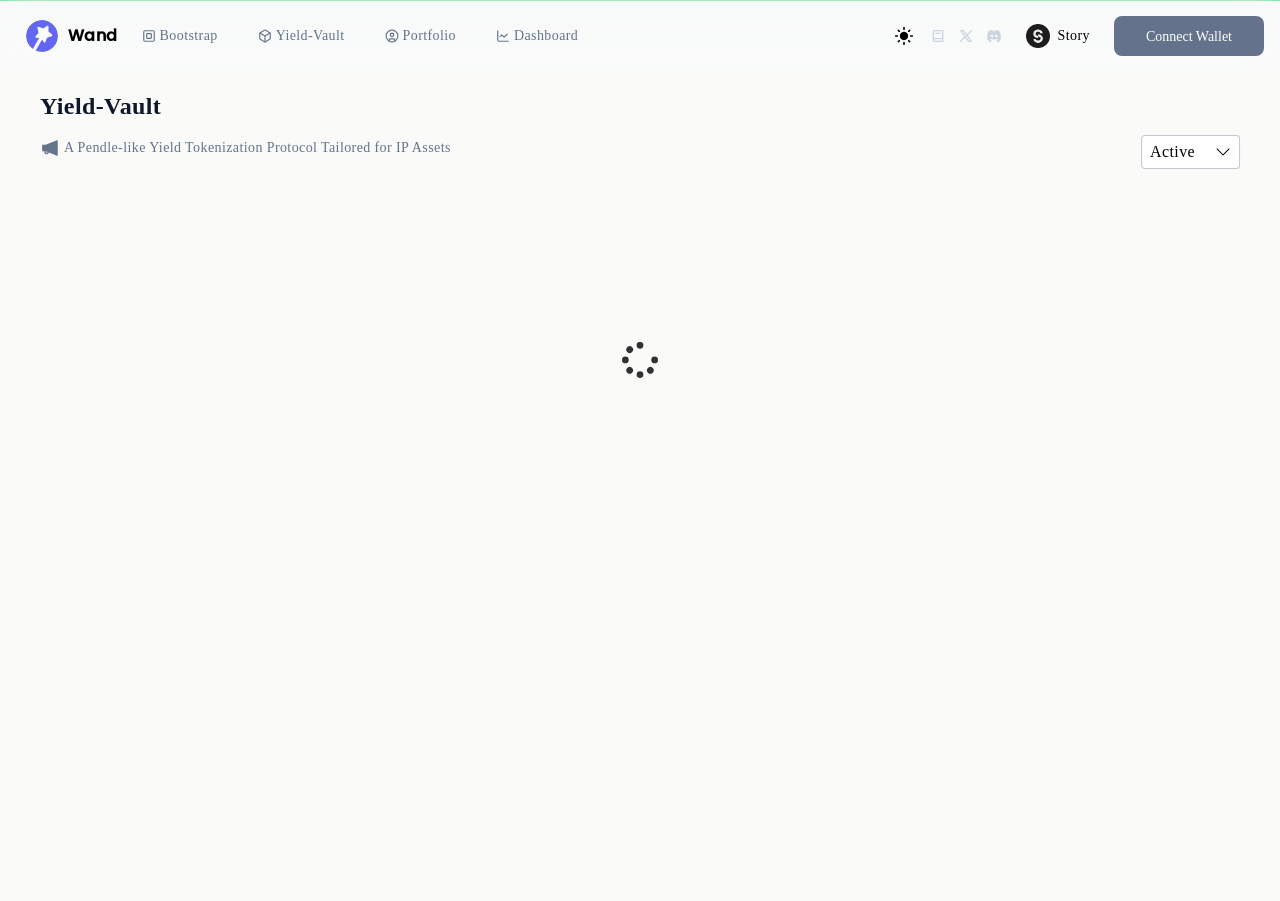
==== commit b6612287: "deploy: wandfi/wand-apps@b6a12d2f58464d0bdacf3ae7d58f5307f4481256" ====
--- a/index.html
+++ b/index.html
@@ -1 +1 @@
-<!DOCTYPE html><html lang="en" class=""><head><meta charSet="utf-8"/><meta name="viewport" content="width=device-width, initial-scale=1"/><link rel="preload" href="/_next/static/media/e4af272ccee01ff0-s.p.woff2" as="font" crossorigin="" type="font/woff2"/><link rel="stylesheet" href="/_next/static/css/5e116f2d1c732069.css" crossorigin="" data-precedence="next"/><link rel="stylesheet" href="/_next/static/css/9d510d257f8f1e82.css" crossorigin="" data-precedence="next"/><link rel="preload" as="script" fetchPriority="low" href="/_next/static/chunks/webpack-94e882c1a427d251.js" crossorigin=""/><script src="/_next/static/chunks/ba506871-45986743b76d7b3d.js" async="" crossorigin=""></script><script src="/_next/static/chunks/6338-c39fd7ee9bc13c51.js" async="" crossorigin=""></script><script src="/_next/static/chunks/main-app-9de67494394e9f9f.js" async="" crossorigin=""></script><script src="/_next/static/chunks/0db7ecf4-bc9909e6b4fabbf7.js" async=""></script><script src="/_next/static/chunks/6dc81886-f9a5be699ef33087.js" async=""></script><script src="/_next/static/chunks/9cfb276f-8841a9c30c491dd3.js" async=""></script><script src="/_next/static/chunks/7f77c2de-d0cdbfba1a6f8b3d.js" async=""></script><script src="/_next/static/chunks/dab1eb49-5d9768dfb31cf056.js" async=""></script><script src="/_next/static/chunks/7f700d79-4973d2cc2b8bbdc3.js" async=""></script><script src="/_next/static/chunks/92154ddd-598d930aeb899b11.js" async=""></script><script src="/_next/static/chunks/92310300-8b34cf32400a7cbd.js" async=""></script><script src="/_next/static/chunks/6492bda6-355dd8bd28c6d348.js" async=""></script><script src="/_next/static/chunks/4a537861-1f55523f4af58b14.js" async=""></script><script src="/_next/static/chunks/5201-6b618db5db94cad9.js" async=""></script><script src="/_next/static/chunks/9042-617ac7604ce0af1e.js" async=""></script><script src="/_next/static/chunks/8351-95ca8e693cbd7bbc.js" async=""></script><script src="/_next/static/chunks/742-f42946b883fc8002.js" async=""></script><script src="/_next/static/chunks/7158-73a6a8ecd1c997ff.js" async=""></script><script src="/_next/static/chunks/1838-54d715f69003c176.js" async=""></script><script src="/_next/static/chunks/3956-3029fd6f2a90ea8f.js" async=""></script><script src="/_next/static/chunks/app/layout-ebf68c5fb38e9583.js" async=""></script><script src="/_next/static/chunks/a8dc36ac-fda4d22e827f1c2d.js" async=""></script><script src="/_next/static/chunks/69099f0c-7d5bc62ccad8258f.js" async=""></script><script src="/_next/static/chunks/1900-8b343aacb0c723a8.js" async=""></script><script src="/_next/static/chunks/9210-bae28b5a45b55690.js" async=""></script><script src="/_next/static/chunks/5631-44e8d043e65d5912.js" async=""></script><script src="/_next/static/chunks/2513-52c22517e40ee1dc.js" async=""></script><script src="/_next/static/chunks/278-a7186dfbeaa8389b.js" async=""></script><script src="/_next/static/chunks/5935-72170fed3c1d9770.js" async=""></script><script src="/_next/static/chunks/3271-a024323d88653f36.js" async=""></script><script src="/_next/static/chunks/5702-d188b173a37ee342.js" async=""></script><script src="/_next/static/chunks/2847-445063ee899c48a0.js" async=""></script><script src="/_next/static/chunks/5942-5e65781c6b2b4d48.js" async=""></script><script src="/_next/static/chunks/app/page-a71399a31a54d6a2.js" async=""></script><title>Wand Finance</title><meta name="description" content="A Structured Protocol for Better Asset Utilization"/><meta property="og:title" content="Wand Finance"/><meta property="og:description" content="A Structured Protocol for Better Asset Utilization"/><meta property="og:type" content="website"/><meta name="twitter:card" content="summary"/><meta name="twitter:title" content="Wand Finance"/><meta name="twitter:description" content="A Structured Protocol for Better Asset Utilization"/><link rel="icon" href="/icon.svg?1a5e35f3121952a9" type="image/svg+xml" sizes="any"/><meta name="next-size-adjust"/><script src="/_next/static/chunks/polyfills-c67a75d1b6f99dc8.js" crossorigin="" noModule=""></script></head><body class="__className_f367f3 tracking-wide bg-stone-50 dark:bg-slate-950 dark:text-slate-50"><!--$!--><template data-dgst="NEXT_DYNAMIC_NO_SSR_CODE"></template><!--/$--><div id="tooltip-root" class="fixed left-0 top-0 z-[200]"></div><script src="/_next/static/chunks/webpack-94e882c1a427d251.js" crossorigin="" async=""></script><script>(self.__next_f=self.__next_f||[]).push([0]);self.__next_f.push([2,null])</script><script>self.__next_f.push([1,"1:HL[\"/_next/static/media/e4af272ccee01ff0-s.p.woff2\",\"font\",{\"crossOrigin\":\"\",\"type\":\"font/woff2\"}]\n2:HL[\"/_next/static/css/5e116f2d1c732069.css\",\"style\",{\"crossOrigin\":\"\"}]\n3:HL[\"/_next/static/css/9d510d257f8f1e82.css\",\"style\",{\"crossOrigin\":\"\"}]\n0:\"$L4\"\n"])</script><script>self.__next_f.push([1,"5:I[95910,[],\"\"]\n7:I[57338,[],\"\"]\n8:\"$Sreact.suspense\"\n"])</script><script>self.__next_f.push([1,"9:I[10137,[\"2257\",\"static/chunks/0db7ecf4-bc9909e6b4fabbf7.js\",\"7495\",\"static/chunks/6dc81886-f9a5be699ef33087.js\",\"9891\",\"static/chunks/9cfb276f-8841a9c30c491dd3.js\",\"6358\",\"static/chunks/7f77c2de-d0cdbfba1a6f8b3d.js\",\"4345\",\"static/chunks/dab1eb49-5d9768dfb31cf056.js\",\"8109\",\"static/chunks/7f700d79-4973d2cc2b8bbdc3.js\",\"1979\",\"static/chunks/92154ddd-598d930aeb899b11.js\",\"4735\",\"static/chunks/92310300-8b34cf32400a7cbd.js\",\"8123\",\"static/chunks/6492bda6-355dd8bd28c6d348.js\",\"5036\",\"static/chunks/4a537861-1f55523f4af58b14.js\",\"5201\",\"static/chunks/5201-6b618db5db94cad9.js\",\"9042\",\"static/chunks/9042-617ac7604ce0af1e.js\",\"8351\",\"static/chunks/8351-95ca8e693cbd7bbc.js\",\"742\",\"static/chunks/742-f42946b883fc8002.js\",\"7158\",\"static/chunks/7158-73a6a8ecd1c997ff.js\",\"1838\",\"static/chunks/1838-54d715f69003c176.js\",\"3956\",\"static/chunks/3956-3029fd6f2a90ea8f.js\",\"3185\",\"static/chunks/app/layout-ebf68c5fb38e9583.js\"],\"NoSSR\"]\n"])</script><script>self.__next_f.push([1,"a:I[92341,[\"2257\",\"static/chunks/0db7ecf4-bc9909e6b4fabbf7.js\",\"7495\",\"static/chunks/6dc81886-f9a5be699ef33087.js\",\"9891\",\"static/chunks/9cfb276f-8841a9c30c491dd3.js\",\"6358\",\"static/chunks/7f77c2de-d0cdbfba1a6f8b3d.js\",\"4345\",\"static/chunks/dab1eb49-5d9768dfb31cf056.js\",\"8109\",\"static/chunks/7f700d79-4973d2cc2b8bbdc3.js\",\"1979\",\"static/chunks/92154ddd-598d930aeb899b11.js\",\"4735\",\"static/chunks/92310300-8b34cf32400a7cbd.js\",\"8123\",\"static/chunks/6492bda6-355dd8bd28c6d348.js\",\"5036\",\"static/chunks/4a537861-1f55523f4af58b14.js\",\"5201\",\"static/chunks/5201-6b618db5db94cad9.js\",\"9042\",\"static/chunks/9042-617ac7604ce0af1e.js\",\"8351\",\"static/chunks/8351-95ca8e693cbd7bbc.js\",\"742\",\"static/chunks/742-f42946b883fc8002.js\",\"7158\",\"static/chunks/7158-73a6a8ecd1c997ff.js\",\"1838\",\"static/chunks/1838-54d715f69003c176.js\",\"3956\",\"static/chunks/3956-3029fd6f2a90ea8f.js\",\"3185\",\"static/chunks/app/layout-ebf68c5fb38e9583.js\"],\"\"]\n"])</script><script>self.__next_f.push([1,"b:I[31640,[],\"\"]\nc:I[91017,[],\"\"]\ne:I[70059,[],\"\"]\n"])</script><script>self.__next_f.push([1,"f:I[69108,[\"2257\",\"static/chunks/0db7ecf4-bc9909e6b4fabbf7.js\",\"7495\",\"static/chunks/6dc81886-f9a5be699ef33087.js\",\"9891\",\"static/chunks/9cfb276f-8841a9c30c491dd3.js\",\"6358\",\"static/chunks/7f77c2de-d0cdbfba1a6f8b3d.js\",\"4345\",\"static/chunks/dab1eb49-5d9768dfb31cf056.js\",\"8109\",\"static/chunks/7f700d79-4973d2cc2b8bbdc3.js\",\"5097\",\"static/chunks/a8dc36ac-fda4d22e827f1c2d.js\",\"2366\",\"static/chunks/69099f0c-7d5bc62ccad8258f.js\",\"1900\",\"static/chunks/1900-8b343aacb0c723a8.js\",\"5201\",\"static/chunks/5201-6b618db5db94cad9.js\",\"9042\",\"static/chunks/9042-617ac7604ce0af1e.js\",\"9210\",\"static/chunks/9210-bae28b5a45b55690.js\",\"5631\",\"static/chunks/5631-44e8d043e65d5912.js\",\"8351\",\"static/chunks/8351-95ca8e693cbd7bbc.js\",\"2513\",\"static/chunks/2513-52c22517e40ee1dc.js\",\"742\",\"static/chunks/742-f42946b883fc8002.js\",\"278\",\"static/chunks/278-a7186dfbeaa8389b.js\",\"1838\",\"static/chunks/1838-54d715f69003c176.js\",\"3956\",\"static/chunks/3956-3029fd6f2a90ea8f.js\",\"5935\",\"static/chunks/5935-72170fed3c1d9770.js\",\"3271\",\"static/chunks/3271-a024323d88653f36.js\",\"5702\",\"static/chunks/5702-d188b173a37ee342.js\",\"2847\",\"static/chunks/2847-445063ee899c48a0.js\",\"5942\",\"static/chunks/5942-5e65781c6b2b4d48.js\",\"1931\",\"static/chunks/app/page-a71399a31a54d6a2.js\"],\"\"]\n"])</script><script>self.__next_f.push([1,"4:[[[\"$\",\"link\",\"0\",{\"rel\":\"stylesheet\",\"href\":\"/_next/static/css/5e116f2d1c732069.css\",\"precedence\":\"next\",\"crossOrigin\":\"\"}],[\"$\",\"link\",\"1\",{\"rel\":\"stylesheet\",\"href\":\"/_next/static/css/9d510d257f8f1e82.css\",\"precedence\":\"next\",\"crossOrigin\":\"\"}]],[\"$\",\"$L5\",null,{\"buildId\":\"XU9IMtrbK7u_EVbWy3Uqe\",\"assetPrefix\":\"\",\"initialCanonicalUrl\":\"/\",\"initialTree\":[\"\",{\"children\":[\"__PAGE__\",{}]},\"$undefined\",\"$undefined\",true],\"initialHead\":[false,\"$L6\"],\"globalErrorComponent\":\"$7\",\"children\":[null,[\"$\",\"html\",null,{\"lang\":\"en\",\"className\":\"\",\"suppressHydrationWarning\":true,\"children\":[\"$\",\"body\",null,{\"className\":\"__className_f367f3 tracking-wide bg-stone-50 dark:bg-slate-950 dark:text-slate-50\",\"children\":[[\"$\",\"$8\",null,{\"fallback\":null,\"children\":[\"$\",\"$L9\",null,{\"children\":[\"$\",\"$La\",null,{\"children\":[\"$\",\"$Lb\",null,{\"parallelRouterKey\":\"children\",\"segmentPath\":[\"children\"],\"loading\":\"$undefined\",\"loadingStyles\":\"$undefined\",\"hasLoading\":false,\"error\":\"$undefined\",\"errorStyles\":\"$undefined\",\"template\":[\"$\",\"$Lc\",null,{}],\"templateStyles\":\"$undefined\",\"notFound\":[[\"$\",\"title\",null,{\"children\":\"404: This page could not be found.\"}],[\"$\",\"div\",null,{\"style\":{\"fontFamily\":\"system-ui,\\\"Segoe UI\\\",Roboto,Helvetica,Arial,sans-serif,\\\"Apple Color Emoji\\\",\\\"Segoe UI Emoji\\\"\",\"height\":\"100vh\",\"textAlign\":\"center\",\"display\":\"flex\",\"flexDirection\":\"column\",\"alignItems\":\"center\",\"justifyContent\":\"center\"},\"children\":[\"$\",\"div\",null,{\"children\":[[\"$\",\"style\",null,{\"dangerouslySetInnerHTML\":{\"__html\":\"body{color:#000;background:#fff;margin:0}.next-error-h1{border-right:1px solid rgba(0,0,0,.3)}@media (prefers-color-scheme:dark){body{color:#fff;background:#000}.next-error-h1{border-right:1px solid rgba(255,255,255,.3)}}\"}}],[\"$\",\"h1\",null,{\"className\":\"next-error-h1\",\"style\":{\"display\":\"inline-block\",\"margin\":\"0 20px 0 0\",\"padding\":\"0 23px 0 0\",\"fontSize\":24,\"fontWeight\":500,\"verticalAlign\":\"top\",\"lineHeight\":\"49px\"},\"children\":\"404\"}],[\"$\",\"div\",null,{\"style\":{\"display\":\"inline-block\"},\"children\":[\"$\",\"h2\",null,{\"style\":{\"fontSize\":14,\"fontWeight\":400,\"lineHeight\":\"49px\",\"margin\":0},\"children\":\"This page could not be found.\"}]}]]}]}]],\"notFoundStyles\":[],\"childProp\":{\"current\":[\"$Ld\",[\"$\",\"$Le\",null,{\"propsForComponent\":{\"params\":{}},\"Component\":\"$f\",\"isStaticGeneration\":true}],null],\"segment\":\"__PAGE__\"},\"styles\":[]}]}]}]}],[\"$\",\"div\",null,{\"id\":\"tooltip-root\",\"className\":\"fixed left-0 top-0 z-[200]\"}]]}]}],null]}]]\n"])</script><script>self.__next_f.push([1,"6:[[\"$\",\"meta\",\"0\",{\"charSet\":\"utf-8\"}],[\"$\",\"title\",\"1\",{\"children\":\"Wand Finance\"}],[\"$\",\"meta\",\"2\",{\"name\":\"description\",\"content\":\"A Structured Protocol for Better Asset Utilization\"}],[\"$\",\"meta\",\"3\",{\"name\":\"viewport\",\"content\":\"width=device-width, initial-scale=1\"}],[\"$\",\"meta\",\"4\",{\"property\":\"og:title\",\"content\":\"Wand Finance\"}],[\"$\",\"meta\",\"5\",{\"property\":\"og:description\",\"content\":\"A Structured Protocol for Better Asset Utilization\"}],[\"$\",\"meta\",\"6\",{\"property\":\"og:type\",\"content\":\"website\"}],[\"$\",\"meta\",\"7\",{\"name\":\"twitter:card\",\"content\":\"summary\"}],[\"$\",\"meta\",\"8\",{\"name\":\"twitter:title\",\"content\":\"Wand Finance\"}],[\"$\",\"meta\",\"9\",{\"name\":\"twitter:description\",\"content\":\"A Structured Protocol for Better Asset Utilization\"}],[\"$\",\"link\",\"10\",{\"rel\":\"icon\",\"href\":\"/icon.svg?1a5e35f3121952a9\",\"type\":\"image/svg+xml\",\"sizes\":\"any\"}],[\"$\",\"meta\",\"11\",{\"name\":\"next-size-adjust\"}]]\n"])</script><script>self.__next_f.push([1,"d:null\n"])</script></body></html>+<!DOCTYPE html><html lang="en" class=""><head><meta charSet="utf-8"/><meta name="viewport" content="width=device-width, initial-scale=1"/><link rel="preload" href="/_next/static/media/e4af272ccee01ff0-s.p.woff2" as="font" crossorigin="" type="font/woff2"/><link rel="stylesheet" href="/_next/static/css/5e116f2d1c732069.css" crossorigin="" data-precedence="next"/><link rel="stylesheet" href="/_next/static/css/9d510d257f8f1e82.css" crossorigin="" data-precedence="next"/><link rel="preload" as="script" fetchPriority="low" href="/_next/static/chunks/webpack-94e882c1a427d251.js" crossorigin=""/><script src="/_next/static/chunks/ba506871-45986743b76d7b3d.js" async="" crossorigin=""></script><script src="/_next/static/chunks/6338-c39fd7ee9bc13c51.js" async="" crossorigin=""></script><script src="/_next/static/chunks/main-app-9de67494394e9f9f.js" async="" crossorigin=""></script><script src="/_next/static/chunks/0db7ecf4-bc9909e6b4fabbf7.js" async=""></script><script src="/_next/static/chunks/6dc81886-f9a5be699ef33087.js" async=""></script><script src="/_next/static/chunks/9cfb276f-8841a9c30c491dd3.js" async=""></script><script src="/_next/static/chunks/7f77c2de-d0cdbfba1a6f8b3d.js" async=""></script><script src="/_next/static/chunks/dab1eb49-5d9768dfb31cf056.js" async=""></script><script src="/_next/static/chunks/7f700d79-4973d2cc2b8bbdc3.js" async=""></script><script src="/_next/static/chunks/92154ddd-598d930aeb899b11.js" async=""></script><script src="/_next/static/chunks/92310300-8b34cf32400a7cbd.js" async=""></script><script src="/_next/static/chunks/6492bda6-355dd8bd28c6d348.js" async=""></script><script src="/_next/static/chunks/4a537861-1f55523f4af58b14.js" async=""></script><script src="/_next/static/chunks/5201-6b618db5db94cad9.js" async=""></script><script src="/_next/static/chunks/9042-617ac7604ce0af1e.js" async=""></script><script src="/_next/static/chunks/8351-95ca8e693cbd7bbc.js" async=""></script><script src="/_next/static/chunks/742-f42946b883fc8002.js" async=""></script><script src="/_next/static/chunks/7158-73a6a8ecd1c997ff.js" async=""></script><script src="/_next/static/chunks/1838-54d715f69003c176.js" async=""></script><script src="/_next/static/chunks/3956-3029fd6f2a90ea8f.js" async=""></script><script src="/_next/static/chunks/app/layout-ebf68c5fb38e9583.js" async=""></script><script src="/_next/static/chunks/a8dc36ac-fda4d22e827f1c2d.js" async=""></script><script src="/_next/static/chunks/69099f0c-7d5bc62ccad8258f.js" async=""></script><script src="/_next/static/chunks/1900-8b343aacb0c723a8.js" async=""></script><script src="/_next/static/chunks/9210-bae28b5a45b55690.js" async=""></script><script src="/_next/static/chunks/5631-44e8d043e65d5912.js" async=""></script><script src="/_next/static/chunks/2513-52c22517e40ee1dc.js" async=""></script><script src="/_next/static/chunks/278-a7186dfbeaa8389b.js" async=""></script><script src="/_next/static/chunks/5935-72170fed3c1d9770.js" async=""></script><script src="/_next/static/chunks/3271-eea04a0bd3195ca9.js" async=""></script><script src="/_next/static/chunks/5702-d188b173a37ee342.js" async=""></script><script src="/_next/static/chunks/2847-b48dcfeedadf29c8.js" async=""></script><script src="/_next/static/chunks/5942-5e65781c6b2b4d48.js" async=""></script><script src="/_next/static/chunks/app/page-a71399a31a54d6a2.js" async=""></script><title>Wand Finance</title><meta name="description" content="A Structured Protocol for Better Asset Utilization"/><meta property="og:title" content="Wand Finance"/><meta property="og:description" content="A Structured Protocol for Better Asset Utilization"/><meta property="og:type" content="website"/><meta name="twitter:card" content="summary"/><meta name="twitter:title" content="Wand Finance"/><meta name="twitter:description" content="A Structured Protocol for Better Asset Utilization"/><link rel="icon" href="/icon.svg?1a5e35f3121952a9" type="image/svg+xml" sizes="any"/><meta name="next-size-adjust"/><script src="/_next/static/chunks/polyfills-c67a75d1b6f99dc8.js" crossorigin="" noModule=""></script></head><body class="__className_f367f3 tracking-wide bg-stone-50 dark:bg-slate-950 dark:text-slate-50"><!--$!--><template data-dgst="NEXT_DYNAMIC_NO_SSR_CODE"></template><!--/$--><div id="tooltip-root" class="fixed left-0 top-0 z-[200]"></div><script src="/_next/static/chunks/webpack-94e882c1a427d251.js" crossorigin="" async=""></script><script>(self.__next_f=self.__next_f||[]).push([0]);self.__next_f.push([2,null])</script><script>self.__next_f.push([1,"1:HL[\"/_next/static/media/e4af272ccee01ff0-s.p.woff2\",\"font\",{\"crossOrigin\":\"\",\"type\":\"font/woff2\"}]\n2:HL[\"/_next/static/css/5e116f2d1c732069.css\",\"style\",{\"crossOrigin\":\"\"}]\n3:HL[\"/_next/static/css/9d510d257f8f1e82.css\",\"style\",{\"crossOrigin\":\"\"}]\n0:\"$L4\"\n"])</script><script>self.__next_f.push([1,"5:I[95910,[],\"\"]\n7:I[57338,[],\"\"]\n8:\"$Sreact.suspense\"\n"])</script><script>self.__next_f.push([1,"9:I[10137,[\"2257\",\"static/chunks/0db7ecf4-bc9909e6b4fabbf7.js\",\"7495\",\"static/chunks/6dc81886-f9a5be699ef33087.js\",\"9891\",\"static/chunks/9cfb276f-8841a9c30c491dd3.js\",\"6358\",\"static/chunks/7f77c2de-d0cdbfba1a6f8b3d.js\",\"4345\",\"static/chunks/dab1eb49-5d9768dfb31cf056.js\",\"8109\",\"static/chunks/7f700d79-4973d2cc2b8bbdc3.js\",\"1979\",\"static/chunks/92154ddd-598d930aeb899b11.js\",\"4735\",\"static/chunks/92310300-8b34cf32400a7cbd.js\",\"8123\",\"static/chunks/6492bda6-355dd8bd28c6d348.js\",\"5036\",\"static/chunks/4a537861-1f55523f4af58b14.js\",\"5201\",\"static/chunks/5201-6b618db5db94cad9.js\",\"9042\",\"static/chunks/9042-617ac7604ce0af1e.js\",\"8351\",\"static/chunks/8351-95ca8e693cbd7bbc.js\",\"742\",\"static/chunks/742-f42946b883fc8002.js\",\"7158\",\"static/chunks/7158-73a6a8ecd1c997ff.js\",\"1838\",\"static/chunks/1838-54d715f69003c176.js\",\"3956\",\"static/chunks/3956-3029fd6f2a90ea8f.js\",\"3185\",\"static/chunks/app/layout-ebf68c5fb38e9583.js\"],\"NoSSR\"]\n"])</script><script>self.__next_f.push([1,"a:I[92341,[\"2257\",\"static/chunks/0db7ecf4-bc9909e6b4fabbf7.js\",\"7495\",\"static/chunks/6dc81886-f9a5be699ef33087.js\",\"9891\",\"static/chunks/9cfb276f-8841a9c30c491dd3.js\",\"6358\",\"static/chunks/7f77c2de-d0cdbfba1a6f8b3d.js\",\"4345\",\"static/chunks/dab1eb49-5d9768dfb31cf056.js\",\"8109\",\"static/chunks/7f700d79-4973d2cc2b8bbdc3.js\",\"1979\",\"static/chunks/92154ddd-598d930aeb899b11.js\",\"4735\",\"static/chunks/92310300-8b34cf32400a7cbd.js\",\"8123\",\"static/chunks/6492bda6-355dd8bd28c6d348.js\",\"5036\",\"static/chunks/4a537861-1f55523f4af58b14.js\",\"5201\",\"static/chunks/5201-6b618db5db94cad9.js\",\"9042\",\"static/chunks/9042-617ac7604ce0af1e.js\",\"8351\",\"static/chunks/8351-95ca8e693cbd7bbc.js\",\"742\",\"static/chunks/742-f42946b883fc8002.js\",\"7158\",\"static/chunks/7158-73a6a8ecd1c997ff.js\",\"1838\",\"static/chunks/1838-54d715f69003c176.js\",\"3956\",\"static/chunks/3956-3029fd6f2a90ea8f.js\",\"3185\",\"static/chunks/app/layout-ebf68c5fb38e9583.js\"],\"\"]\n"])</script><script>self.__next_f.push([1,"b:I[31640,[],\"\"]\nc:I[91017,[],\"\"]\ne:I[70059,[],\"\"]\n"])</script><script>self.__next_f.push([1,"f:I[69108,[\"2257\",\"static/chunks/0db7ecf4-bc9909e6b4fabbf7.js\",\"7495\",\"static/chunks/6dc81886-f9a5be699ef33087.js\",\"9891\",\"static/chunks/9cfb276f-8841a9c30c491dd3.js\",\"6358\",\"static/chunks/7f77c2de-d0cdbfba1a6f8b3d.js\",\"4345\",\"static/chunks/dab1eb49-5d9768dfb31cf056.js\",\"8109\",\"static/chunks/7f700d79-4973d2cc2b8bbdc3.js\",\"5097\",\"static/chunks/a8dc36ac-fda4d22e827f1c2d.js\",\"2366\",\"static/chunks/69099f0c-7d5bc62ccad8258f.js\",\"1900\",\"static/chunks/1900-8b343aacb0c723a8.js\",\"5201\",\"static/chunks/5201-6b618db5db94cad9.js\",\"9042\",\"static/chunks/9042-617ac7604ce0af1e.js\",\"9210\",\"static/chunks/9210-bae28b5a45b55690.js\",\"5631\",\"static/chunks/5631-44e8d043e65d5912.js\",\"8351\",\"static/chunks/8351-95ca8e693cbd7bbc.js\",\"2513\",\"static/chunks/2513-52c22517e40ee1dc.js\",\"742\",\"static/chunks/742-f42946b883fc8002.js\",\"278\",\"static/chunks/278-a7186dfbeaa8389b.js\",\"1838\",\"static/chunks/1838-54d715f69003c176.js\",\"3956\",\"static/chunks/3956-3029fd6f2a90ea8f.js\",\"5935\",\"static/chunks/5935-72170fed3c1d9770.js\",\"3271\",\"static/chunks/3271-eea04a0bd3195ca9.js\",\"5702\",\"static/chunks/5702-d188b173a37ee342.js\",\"2847\",\"static/chunks/2847-b48dcfeedadf29c8.js\",\"5942\",\"static/chunks/5942-5e65781c6b2b4d48.js\",\"1931\",\"static/chunks/app/page-a71399a31a54d6a2.js\"],\"\"]\n"])</script><script>self.__next_f.push([1,"4:[[[\"$\",\"link\",\"0\",{\"rel\":\"stylesheet\",\"href\":\"/_next/static/css/5e116f2d1c732069.css\",\"precedence\":\"next\",\"crossOrigin\":\"\"}],[\"$\",\"link\",\"1\",{\"rel\":\"stylesheet\",\"href\":\"/_next/static/css/9d510d257f8f1e82.css\",\"precedence\":\"next\",\"crossOrigin\":\"\"}]],[\"$\",\"$L5\",null,{\"buildId\":\"IbZ8z7N7mkfj6OvAhX9L6\",\"assetPrefix\":\"\",\"initialCanonicalUrl\":\"/\",\"initialTree\":[\"\",{\"children\":[\"__PAGE__\",{}]},\"$undefined\",\"$undefined\",true],\"initialHead\":[false,\"$L6\"],\"globalErrorComponent\":\"$7\",\"children\":[null,[\"$\",\"html\",null,{\"lang\":\"en\",\"className\":\"\",\"suppressHydrationWarning\":true,\"children\":[\"$\",\"body\",null,{\"className\":\"__className_f367f3 tracking-wide bg-stone-50 dark:bg-slate-950 dark:text-slate-50\",\"children\":[[\"$\",\"$8\",null,{\"fallback\":null,\"children\":[\"$\",\"$L9\",null,{\"children\":[\"$\",\"$La\",null,{\"children\":[\"$\",\"$Lb\",null,{\"parallelRouterKey\":\"children\",\"segmentPath\":[\"children\"],\"loading\":\"$undefined\",\"loadingStyles\":\"$undefined\",\"hasLoading\":false,\"error\":\"$undefined\",\"errorStyles\":\"$undefined\",\"template\":[\"$\",\"$Lc\",null,{}],\"templateStyles\":\"$undefined\",\"notFound\":[[\"$\",\"title\",null,{\"children\":\"404: This page could not be found.\"}],[\"$\",\"div\",null,{\"style\":{\"fontFamily\":\"system-ui,\\\"Segoe UI\\\",Roboto,Helvetica,Arial,sans-serif,\\\"Apple Color Emoji\\\",\\\"Segoe UI Emoji\\\"\",\"height\":\"100vh\",\"textAlign\":\"center\",\"display\":\"flex\",\"flexDirection\":\"column\",\"alignItems\":\"center\",\"justifyContent\":\"center\"},\"children\":[\"$\",\"div\",null,{\"children\":[[\"$\",\"style\",null,{\"dangerouslySetInnerHTML\":{\"__html\":\"body{color:#000;background:#fff;margin:0}.next-error-h1{border-right:1px solid rgba(0,0,0,.3)}@media (prefers-color-scheme:dark){body{color:#fff;background:#000}.next-error-h1{border-right:1px solid rgba(255,255,255,.3)}}\"}}],[\"$\",\"h1\",null,{\"className\":\"next-error-h1\",\"style\":{\"display\":\"inline-block\",\"margin\":\"0 20px 0 0\",\"padding\":\"0 23px 0 0\",\"fontSize\":24,\"fontWeight\":500,\"verticalAlign\":\"top\",\"lineHeight\":\"49px\"},\"children\":\"404\"}],[\"$\",\"div\",null,{\"style\":{\"display\":\"inline-block\"},\"children\":[\"$\",\"h2\",null,{\"style\":{\"fontSize\":14,\"fontWeight\":400,\"lineHeight\":\"49px\",\"margin\":0},\"children\":\"This page could not be found.\"}]}]]}]}]],\"notFoundStyles\":[],\"childProp\":{\"current\":[\"$Ld\",[\"$\",\"$Le\",null,{\"propsForComponent\":{\"params\":{}},\"Component\":\"$f\",\"isStaticGeneration\":true}],null],\"segment\":\"__PAGE__\"},\"styles\":[]}]}]}]}],[\"$\",\"div\",null,{\"id\":\"tooltip-root\",\"className\":\"fixed left-0 top-0 z-[200]\"}]]}]}],null]}]]\n"])</script><script>self.__next_f.push([1,"6:[[\"$\",\"meta\",\"0\",{\"charSet\":\"utf-8\"}],[\"$\",\"title\",\"1\",{\"children\":\"Wand Finance\"}],[\"$\",\"meta\",\"2\",{\"name\":\"description\",\"content\":\"A Structured Protocol for Better Asset Utilization\"}],[\"$\",\"meta\",\"3\",{\"name\":\"viewport\",\"content\":\"width=device-width, initial-scale=1\"}],[\"$\",\"meta\",\"4\",{\"property\":\"og:title\",\"content\":\"Wand Finance\"}],[\"$\",\"meta\",\"5\",{\"property\":\"og:description\",\"content\":\"A Structured Protocol for Better Asset Utilization\"}],[\"$\",\"meta\",\"6\",{\"property\":\"og:type\",\"content\":\"website\"}],[\"$\",\"meta\",\"7\",{\"name\":\"twitter:card\",\"content\":\"summary\"}],[\"$\",\"meta\",\"8\",{\"name\":\"twitter:title\",\"content\":\"Wand Finance\"}],[\"$\",\"meta\",\"9\",{\"name\":\"twitter:description\",\"content\":\"A Structured Protocol for Better Asset Utilization\"}],[\"$\",\"link\",\"10\",{\"rel\":\"icon\",\"href\":\"/icon.svg?1a5e35f3121952a9\",\"type\":\"image/svg+xml\",\"sizes\":\"any\"}],[\"$\",\"meta\",\"11\",{\"name\":\"next-size-adjust\"}]]\n"])</script><script>self.__next_f.push([1,"d:null\n"])</script></body></html>
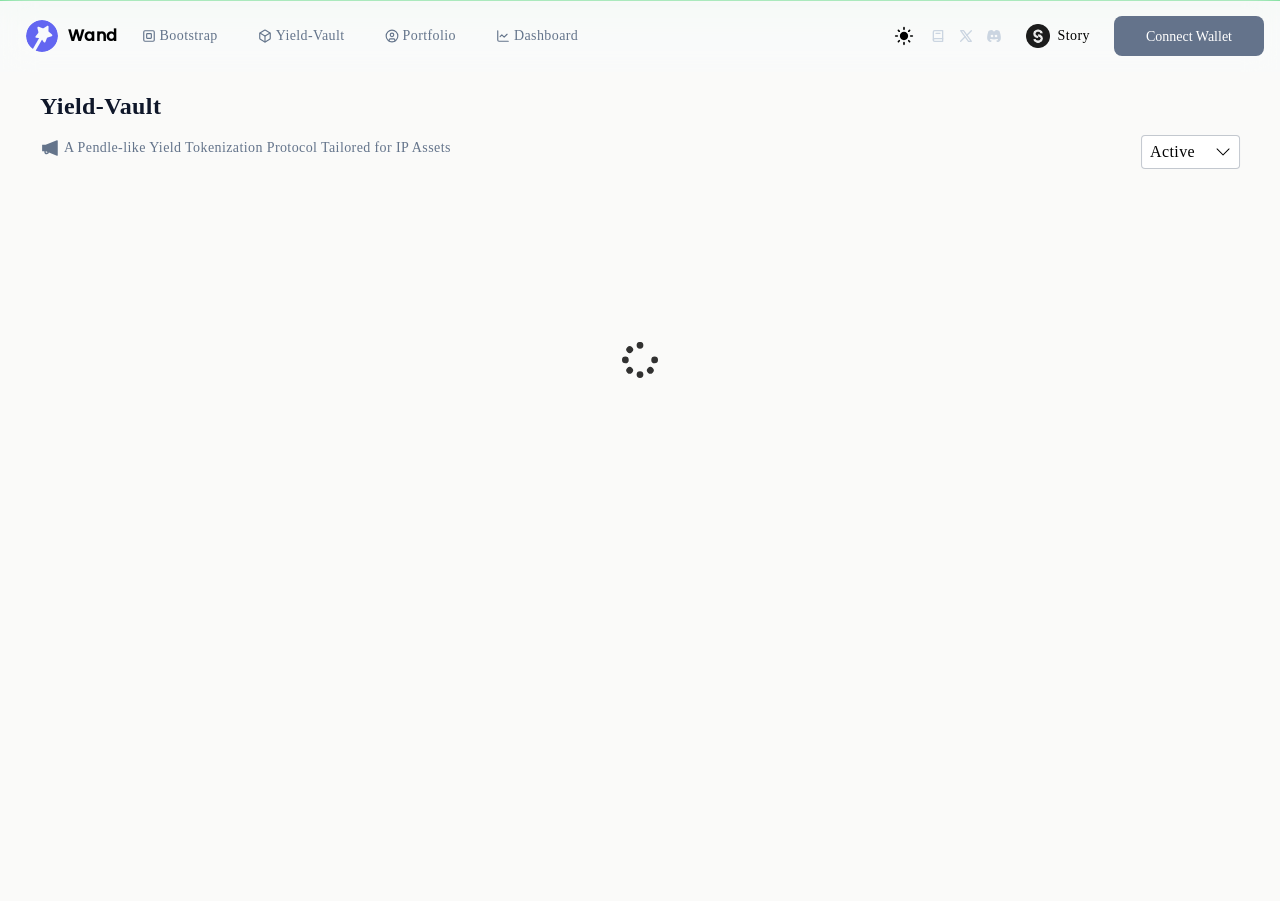
==== commit a33b5317: "deploy: wandfi/wand-apps@fa396ec6f981f3cd601c300d0522c6e3dcdebe47" ====
--- a/index.html
+++ b/index.html
@@ -1 +1 @@
-<!DOCTYPE html><html lang="en" class=""><head><meta charSet="utf-8"/><meta name="viewport" content="width=device-width, initial-scale=1"/><link rel="preload" href="/_next/static/media/e4af272ccee01ff0-s.p.woff2" as="font" crossorigin="" type="font/woff2"/><link rel="stylesheet" href="/_next/static/css/5e116f2d1c732069.css" crossorigin="" data-precedence="next"/><link rel="stylesheet" href="/_next/static/css/9d510d257f8f1e82.css" crossorigin="" data-precedence="next"/><link rel="preload" as="script" fetchPriority="low" href="/_next/static/chunks/webpack-94e882c1a427d251.js" crossorigin=""/><script src="/_next/static/chunks/ba506871-45986743b76d7b3d.js" async="" crossorigin=""></script><script src="/_next/static/chunks/6338-c39fd7ee9bc13c51.js" async="" crossorigin=""></script><script src="/_next/static/chunks/main-app-9de67494394e9f9f.js" async="" crossorigin=""></script><script src="/_next/static/chunks/0db7ecf4-bc9909e6b4fabbf7.js" async=""></script><script src="/_next/static/chunks/6dc81886-f9a5be699ef33087.js" async=""></script><script src="/_next/static/chunks/9cfb276f-8841a9c30c491dd3.js" async=""></script><script src="/_next/static/chunks/7f77c2de-d0cdbfba1a6f8b3d.js" async=""></script><script src="/_next/static/chunks/dab1eb49-5d9768dfb31cf056.js" async=""></script><script src="/_next/static/chunks/7f700d79-4973d2cc2b8bbdc3.js" async=""></script><script src="/_next/static/chunks/92154ddd-598d930aeb899b11.js" async=""></script><script src="/_next/static/chunks/92310300-8b34cf32400a7cbd.js" async=""></script><script src="/_next/static/chunks/6492bda6-355dd8bd28c6d348.js" async=""></script><script src="/_next/static/chunks/4a537861-1f55523f4af58b14.js" async=""></script><script src="/_next/static/chunks/5201-6b618db5db94cad9.js" async=""></script><script src="/_next/static/chunks/9042-617ac7604ce0af1e.js" async=""></script><script src="/_next/static/chunks/8351-95ca8e693cbd7bbc.js" async=""></script><script src="/_next/static/chunks/742-f42946b883fc8002.js" async=""></script><script src="/_next/static/chunks/7158-73a6a8ecd1c997ff.js" async=""></script><script src="/_next/static/chunks/1838-54d715f69003c176.js" async=""></script><script src="/_next/static/chunks/3956-3029fd6f2a90ea8f.js" async=""></script><script src="/_next/static/chunks/app/layout-ebf68c5fb38e9583.js" async=""></script><script src="/_next/static/chunks/a8dc36ac-fda4d22e827f1c2d.js" async=""></script><script src="/_next/static/chunks/69099f0c-7d5bc62ccad8258f.js" async=""></script><script src="/_next/static/chunks/1900-8b343aacb0c723a8.js" async=""></script><script src="/_next/static/chunks/9210-bae28b5a45b55690.js" async=""></script><script src="/_next/static/chunks/5631-44e8d043e65d5912.js" async=""></script><script src="/_next/static/chunks/2513-52c22517e40ee1dc.js" async=""></script><script src="/_next/static/chunks/278-a7186dfbeaa8389b.js" async=""></script><script src="/_next/static/chunks/5935-72170fed3c1d9770.js" async=""></script><script src="/_next/static/chunks/3271-eea04a0bd3195ca9.js" async=""></script><script src="/_next/static/chunks/5702-d188b173a37ee342.js" async=""></script><script src="/_next/static/chunks/2847-b48dcfeedadf29c8.js" async=""></script><script src="/_next/static/chunks/5942-5e65781c6b2b4d48.js" async=""></script><script src="/_next/static/chunks/app/page-a71399a31a54d6a2.js" async=""></script><title>Wand Finance</title><meta name="description" content="A Structured Protocol for Better Asset Utilization"/><meta property="og:title" content="Wand Finance"/><meta property="og:description" content="A Structured Protocol for Better Asset Utilization"/><meta property="og:type" content="website"/><meta name="twitter:card" content="summary"/><meta name="twitter:title" content="Wand Finance"/><meta name="twitter:description" content="A Structured Protocol for Better Asset Utilization"/><link rel="icon" href="/icon.svg?1a5e35f3121952a9" type="image/svg+xml" sizes="any"/><meta name="next-size-adjust"/><script src="/_next/static/chunks/polyfills-c67a75d1b6f99dc8.js" crossorigin="" noModule=""></script></head><body class="__className_f367f3 tracking-wide bg-stone-50 dark:bg-slate-950 dark:text-slate-50"><!--$!--><template data-dgst="NEXT_DYNAMIC_NO_SSR_CODE"></template><!--/$--><div id="tooltip-root" class="fixed left-0 top-0 z-[200]"></div><script src="/_next/static/chunks/webpack-94e882c1a427d251.js" crossorigin="" async=""></script><script>(self.__next_f=self.__next_f||[]).push([0]);self.__next_f.push([2,null])</script><script>self.__next_f.push([1,"1:HL[\"/_next/static/media/e4af272ccee01ff0-s.p.woff2\",\"font\",{\"crossOrigin\":\"\",\"type\":\"font/woff2\"}]\n2:HL[\"/_next/static/css/5e116f2d1c732069.css\",\"style\",{\"crossOrigin\":\"\"}]\n3:HL[\"/_next/static/css/9d510d257f8f1e82.css\",\"style\",{\"crossOrigin\":\"\"}]\n0:\"$L4\"\n"])</script><script>self.__next_f.push([1,"5:I[95910,[],\"\"]\n7:I[57338,[],\"\"]\n8:\"$Sreact.suspense\"\n"])</script><script>self.__next_f.push([1,"9:I[10137,[\"2257\",\"static/chunks/0db7ecf4-bc9909e6b4fabbf7.js\",\"7495\",\"static/chunks/6dc81886-f9a5be699ef33087.js\",\"9891\",\"static/chunks/9cfb276f-8841a9c30c491dd3.js\",\"6358\",\"static/chunks/7f77c2de-d0cdbfba1a6f8b3d.js\",\"4345\",\"static/chunks/dab1eb49-5d9768dfb31cf056.js\",\"8109\",\"static/chunks/7f700d79-4973d2cc2b8bbdc3.js\",\"1979\",\"static/chunks/92154ddd-598d930aeb899b11.js\",\"4735\",\"static/chunks/92310300-8b34cf32400a7cbd.js\",\"8123\",\"static/chunks/6492bda6-355dd8bd28c6d348.js\",\"5036\",\"static/chunks/4a537861-1f55523f4af58b14.js\",\"5201\",\"static/chunks/5201-6b618db5db94cad9.js\",\"9042\",\"static/chunks/9042-617ac7604ce0af1e.js\",\"8351\",\"static/chunks/8351-95ca8e693cbd7bbc.js\",\"742\",\"static/chunks/742-f42946b883fc8002.js\",\"7158\",\"static/chunks/7158-73a6a8ecd1c997ff.js\",\"1838\",\"static/chunks/1838-54d715f69003c176.js\",\"3956\",\"static/chunks/3956-3029fd6f2a90ea8f.js\",\"3185\",\"static/chunks/app/layout-ebf68c5fb38e9583.js\"],\"NoSSR\"]\n"])</script><script>self.__next_f.push([1,"a:I[92341,[\"2257\",\"static/chunks/0db7ecf4-bc9909e6b4fabbf7.js\",\"7495\",\"static/chunks/6dc81886-f9a5be699ef33087.js\",\"9891\",\"static/chunks/9cfb276f-8841a9c30c491dd3.js\",\"6358\",\"static/chunks/7f77c2de-d0cdbfba1a6f8b3d.js\",\"4345\",\"static/chunks/dab1eb49-5d9768dfb31cf056.js\",\"8109\",\"static/chunks/7f700d79-4973d2cc2b8bbdc3.js\",\"1979\",\"static/chunks/92154ddd-598d930aeb899b11.js\",\"4735\",\"static/chunks/92310300-8b34cf32400a7cbd.js\",\"8123\",\"static/chunks/6492bda6-355dd8bd28c6d348.js\",\"5036\",\"static/chunks/4a537861-1f55523f4af58b14.js\",\"5201\",\"static/chunks/5201-6b618db5db94cad9.js\",\"9042\",\"static/chunks/9042-617ac7604ce0af1e.js\",\"8351\",\"static/chunks/8351-95ca8e693cbd7bbc.js\",\"742\",\"static/chunks/742-f42946b883fc8002.js\",\"7158\",\"static/chunks/7158-73a6a8ecd1c997ff.js\",\"1838\",\"static/chunks/1838-54d715f69003c176.js\",\"3956\",\"static/chunks/3956-3029fd6f2a90ea8f.js\",\"3185\",\"static/chunks/app/layout-ebf68c5fb38e9583.js\"],\"\"]\n"])</script><script>self.__next_f.push([1,"b:I[31640,[],\"\"]\nc:I[91017,[],\"\"]\ne:I[70059,[],\"\"]\n"])</script><script>self.__next_f.push([1,"f:I[69108,[\"2257\",\"static/chunks/0db7ecf4-bc9909e6b4fabbf7.js\",\"7495\",\"static/chunks/6dc81886-f9a5be699ef33087.js\",\"9891\",\"static/chunks/9cfb276f-8841a9c30c491dd3.js\",\"6358\",\"static/chunks/7f77c2de-d0cdbfba1a6f8b3d.js\",\"4345\",\"static/chunks/dab1eb49-5d9768dfb31cf056.js\",\"8109\",\"static/chunks/7f700d79-4973d2cc2b8bbdc3.js\",\"5097\",\"static/chunks/a8dc36ac-fda4d22e827f1c2d.js\",\"2366\",\"static/chunks/69099f0c-7d5bc62ccad8258f.js\",\"1900\",\"static/chunks/1900-8b343aacb0c723a8.js\",\"5201\",\"static/chunks/5201-6b618db5db94cad9.js\",\"9042\",\"static/chunks/9042-617ac7604ce0af1e.js\",\"9210\",\"static/chunks/9210-bae28b5a45b55690.js\",\"5631\",\"static/chunks/5631-44e8d043e65d5912.js\",\"8351\",\"static/chunks/8351-95ca8e693cbd7bbc.js\",\"2513\",\"static/chunks/2513-52c22517e40ee1dc.js\",\"742\",\"static/chunks/742-f42946b883fc8002.js\",\"278\",\"static/chunks/278-a7186dfbeaa8389b.js\",\"1838\",\"static/chunks/1838-54d715f69003c176.js\",\"3956\",\"static/chunks/3956-3029fd6f2a90ea8f.js\",\"5935\",\"static/chunks/5935-72170fed3c1d9770.js\",\"3271\",\"static/chunks/3271-eea04a0bd3195ca9.js\",\"5702\",\"static/chunks/5702-d188b173a37ee342.js\",\"2847\",\"static/chunks/2847-b48dcfeedadf29c8.js\",\"5942\",\"static/chunks/5942-5e65781c6b2b4d48.js\",\"1931\",\"static/chunks/app/page-a71399a31a54d6a2.js\"],\"\"]\n"])</script><script>self.__next_f.push([1,"4:[[[\"$\",\"link\",\"0\",{\"rel\":\"stylesheet\",\"href\":\"/_next/static/css/5e116f2d1c732069.css\",\"precedence\":\"next\",\"crossOrigin\":\"\"}],[\"$\",\"link\",\"1\",{\"rel\":\"stylesheet\",\"href\":\"/_next/static/css/9d510d257f8f1e82.css\",\"precedence\":\"next\",\"crossOrigin\":\"\"}]],[\"$\",\"$L5\",null,{\"buildId\":\"IbZ8z7N7mkfj6OvAhX9L6\",\"assetPrefix\":\"\",\"initialCanonicalUrl\":\"/\",\"initialTree\":[\"\",{\"children\":[\"__PAGE__\",{}]},\"$undefined\",\"$undefined\",true],\"initialHead\":[false,\"$L6\"],\"globalErrorComponent\":\"$7\",\"children\":[null,[\"$\",\"html\",null,{\"lang\":\"en\",\"className\":\"\",\"suppressHydrationWarning\":true,\"children\":[\"$\",\"body\",null,{\"className\":\"__className_f367f3 tracking-wide bg-stone-50 dark:bg-slate-950 dark:text-slate-50\",\"children\":[[\"$\",\"$8\",null,{\"fallback\":null,\"children\":[\"$\",\"$L9\",null,{\"children\":[\"$\",\"$La\",null,{\"children\":[\"$\",\"$Lb\",null,{\"parallelRouterKey\":\"children\",\"segmentPath\":[\"children\"],\"loading\":\"$undefined\",\"loadingStyles\":\"$undefined\",\"hasLoading\":false,\"error\":\"$undefined\",\"errorStyles\":\"$undefined\",\"template\":[\"$\",\"$Lc\",null,{}],\"templateStyles\":\"$undefined\",\"notFound\":[[\"$\",\"title\",null,{\"children\":\"404: This page could not be found.\"}],[\"$\",\"div\",null,{\"style\":{\"fontFamily\":\"system-ui,\\\"Segoe UI\\\",Roboto,Helvetica,Arial,sans-serif,\\\"Apple Color Emoji\\\",\\\"Segoe UI Emoji\\\"\",\"height\":\"100vh\",\"textAlign\":\"center\",\"display\":\"flex\",\"flexDirection\":\"column\",\"alignItems\":\"center\",\"justifyContent\":\"center\"},\"children\":[\"$\",\"div\",null,{\"children\":[[\"$\",\"style\",null,{\"dangerouslySetInnerHTML\":{\"__html\":\"body{color:#000;background:#fff;margin:0}.next-error-h1{border-right:1px solid rgba(0,0,0,.3)}@media (prefers-color-scheme:dark){body{color:#fff;background:#000}.next-error-h1{border-right:1px solid rgba(255,255,255,.3)}}\"}}],[\"$\",\"h1\",null,{\"className\":\"next-error-h1\",\"style\":{\"display\":\"inline-block\",\"margin\":\"0 20px 0 0\",\"padding\":\"0 23px 0 0\",\"fontSize\":24,\"fontWeight\":500,\"verticalAlign\":\"top\",\"lineHeight\":\"49px\"},\"children\":\"404\"}],[\"$\",\"div\",null,{\"style\":{\"display\":\"inline-block\"},\"children\":[\"$\",\"h2\",null,{\"style\":{\"fontSize\":14,\"fontWeight\":400,\"lineHeight\":\"49px\",\"margin\":0},\"children\":\"This page could not be found.\"}]}]]}]}]],\"notFoundStyles\":[],\"childProp\":{\"current\":[\"$Ld\",[\"$\",\"$Le\",null,{\"propsForComponent\":{\"params\":{}},\"Component\":\"$f\",\"isStaticGeneration\":true}],null],\"segment\":\"__PAGE__\"},\"styles\":[]}]}]}]}],[\"$\",\"div\",null,{\"id\":\"tooltip-root\",\"className\":\"fixed left-0 top-0 z-[200]\"}]]}]}],null]}]]\n"])</script><script>self.__next_f.push([1,"6:[[\"$\",\"meta\",\"0\",{\"charSet\":\"utf-8\"}],[\"$\",\"title\",\"1\",{\"children\":\"Wand Finance\"}],[\"$\",\"meta\",\"2\",{\"name\":\"description\",\"content\":\"A Structured Protocol for Better Asset Utilization\"}],[\"$\",\"meta\",\"3\",{\"name\":\"viewport\",\"content\":\"width=device-width, initial-scale=1\"}],[\"$\",\"meta\",\"4\",{\"property\":\"og:title\",\"content\":\"Wand Finance\"}],[\"$\",\"meta\",\"5\",{\"property\":\"og:description\",\"content\":\"A Structured Protocol for Better Asset Utilization\"}],[\"$\",\"meta\",\"6\",{\"property\":\"og:type\",\"content\":\"website\"}],[\"$\",\"meta\",\"7\",{\"name\":\"twitter:card\",\"content\":\"summary\"}],[\"$\",\"meta\",\"8\",{\"name\":\"twitter:title\",\"content\":\"Wand Finance\"}],[\"$\",\"meta\",\"9\",{\"name\":\"twitter:description\",\"content\":\"A Structured Protocol for Better Asset Utilization\"}],[\"$\",\"link\",\"10\",{\"rel\":\"icon\",\"href\":\"/icon.svg?1a5e35f3121952a9\",\"type\":\"image/svg+xml\",\"sizes\":\"any\"}],[\"$\",\"meta\",\"11\",{\"name\":\"next-size-adjust\"}]]\n"])</script><script>self.__next_f.push([1,"d:null\n"])</script></body></html>+<!DOCTYPE html><html lang="en" class=""><head><meta charSet="utf-8"/><meta name="viewport" content="width=device-width, initial-scale=1"/><link rel="preload" href="/_next/static/media/e4af272ccee01ff0-s.p.woff2" as="font" crossorigin="" type="font/woff2"/><link rel="stylesheet" href="/_next/static/css/5e116f2d1c732069.css" crossorigin="" data-precedence="next"/><link rel="stylesheet" href="/_next/static/css/9d510d257f8f1e82.css" crossorigin="" data-precedence="next"/><link rel="preload" as="script" fetchPriority="low" href="/_next/static/chunks/webpack-94e882c1a427d251.js" crossorigin=""/><script src="/_next/static/chunks/ba506871-45986743b76d7b3d.js" async="" crossorigin=""></script><script src="/_next/static/chunks/6338-c39fd7ee9bc13c51.js" async="" crossorigin=""></script><script src="/_next/static/chunks/main-app-9de67494394e9f9f.js" async="" crossorigin=""></script><script src="/_next/static/chunks/0db7ecf4-bc9909e6b4fabbf7.js" async=""></script><script src="/_next/static/chunks/6dc81886-f9a5be699ef33087.js" async=""></script><script src="/_next/static/chunks/9cfb276f-8841a9c30c491dd3.js" async=""></script><script src="/_next/static/chunks/7f77c2de-d0cdbfba1a6f8b3d.js" async=""></script><script src="/_next/static/chunks/dab1eb49-5d9768dfb31cf056.js" async=""></script><script src="/_next/static/chunks/7f700d79-4973d2cc2b8bbdc3.js" async=""></script><script src="/_next/static/chunks/92154ddd-598d930aeb899b11.js" async=""></script><script src="/_next/static/chunks/92310300-8b34cf32400a7cbd.js" async=""></script><script src="/_next/static/chunks/6492bda6-355dd8bd28c6d348.js" async=""></script><script src="/_next/static/chunks/4a537861-1f55523f4af58b14.js" async=""></script><script src="/_next/static/chunks/5201-6b618db5db94cad9.js" async=""></script><script src="/_next/static/chunks/9042-617ac7604ce0af1e.js" async=""></script><script src="/_next/static/chunks/8351-95ca8e693cbd7bbc.js" async=""></script><script src="/_next/static/chunks/742-f42946b883fc8002.js" async=""></script><script src="/_next/static/chunks/7158-73a6a8ecd1c997ff.js" async=""></script><script src="/_next/static/chunks/1838-54d715f69003c176.js" async=""></script><script src="/_next/static/chunks/3956-3029fd6f2a90ea8f.js" async=""></script><script src="/_next/static/chunks/app/layout-7ea14a9035fc1ce7.js" async=""></script><script src="/_next/static/chunks/a8dc36ac-fda4d22e827f1c2d.js" async=""></script><script src="/_next/static/chunks/69099f0c-7d5bc62ccad8258f.js" async=""></script><script src="/_next/static/chunks/1900-8b343aacb0c723a8.js" async=""></script><script src="/_next/static/chunks/9210-bae28b5a45b55690.js" async=""></script><script src="/_next/static/chunks/5631-44e8d043e65d5912.js" async=""></script><script src="/_next/static/chunks/2513-52c22517e40ee1dc.js" async=""></script><script src="/_next/static/chunks/278-a7186dfbeaa8389b.js" async=""></script><script src="/_next/static/chunks/5935-72170fed3c1d9770.js" async=""></script><script src="/_next/static/chunks/3271-0ca33966bb71ec35.js" async=""></script><script src="/_next/static/chunks/5702-cb585733e8c58554.js" async=""></script><script src="/_next/static/chunks/2847-ec06a3b451e516bc.js" async=""></script><script src="/_next/static/chunks/5942-93aa6e01691e712e.js" async=""></script><script src="/_next/static/chunks/app/page-a71399a31a54d6a2.js" async=""></script><title>Wand Finance</title><meta name="description" content="A Structured Protocol for Better Asset Utilization"/><meta property="og:title" content="Wand Finance"/><meta property="og:description" content="A Structured Protocol for Better Asset Utilization"/><meta property="og:type" content="website"/><meta name="twitter:card" content="summary"/><meta name="twitter:title" content="Wand Finance"/><meta name="twitter:description" content="A Structured Protocol for Better Asset Utilization"/><link rel="icon" href="/icon.svg?1a5e35f3121952a9" type="image/svg+xml" sizes="any"/><meta name="next-size-adjust"/><script src="/_next/static/chunks/polyfills-c67a75d1b6f99dc8.js" crossorigin="" noModule=""></script></head><body class="__className_f367f3 tracking-wide bg-stone-50 dark:bg-slate-950 dark:text-slate-50"><!--$!--><template data-dgst="NEXT_DYNAMIC_NO_SSR_CODE"></template><!--/$--><div id="tooltip-root" class="fixed left-0 top-0 z-[200]"></div><script src="/_next/static/chunks/webpack-94e882c1a427d251.js" crossorigin="" async=""></script><script>(self.__next_f=self.__next_f||[]).push([0]);self.__next_f.push([2,null])</script><script>self.__next_f.push([1,"1:HL[\"/_next/static/media/e4af272ccee01ff0-s.p.woff2\",\"font\",{\"crossOrigin\":\"\",\"type\":\"font/woff2\"}]\n2:HL[\"/_next/static/css/5e116f2d1c732069.css\",\"style\",{\"crossOrigin\":\"\"}]\n3:HL[\"/_next/static/css/9d510d257f8f1e82.css\",\"style\",{\"crossOrigin\":\"\"}]\n0:\"$L4\"\n"])</script><script>self.__next_f.push([1,"5:I[95910,[],\"\"]\n7:I[57338,[],\"\"]\n8:\"$Sreact.suspense\"\n"])</script><script>self.__next_f.push([1,"9:I[10137,[\"2257\",\"static/chunks/0db7ecf4-bc9909e6b4fabbf7.js\",\"7495\",\"static/chunks/6dc81886-f9a5be699ef33087.js\",\"9891\",\"static/chunks/9cfb276f-8841a9c30c491dd3.js\",\"6358\",\"static/chunks/7f77c2de-d0cdbfba1a6f8b3d.js\",\"4345\",\"static/chunks/dab1eb49-5d9768dfb31cf056.js\",\"8109\",\"static/chunks/7f700d79-4973d2cc2b8bbdc3.js\",\"1979\",\"static/chunks/92154ddd-598d930aeb899b11.js\",\"4735\",\"static/chunks/92310300-8b34cf32400a7cbd.js\",\"8123\",\"static/chunks/6492bda6-355dd8bd28c6d348.js\",\"5036\",\"static/chunks/4a537861-1f55523f4af58b14.js\",\"5201\",\"static/chunks/5201-6b618db5db94cad9.js\",\"9042\",\"static/chunks/9042-617ac7604ce0af1e.js\",\"8351\",\"static/chunks/8351-95ca8e693cbd7bbc.js\",\"742\",\"static/chunks/742-f42946b883fc8002.js\",\"7158\",\"static/chunks/7158-73a6a8ecd1c997ff.js\",\"1838\",\"static/chunks/1838-54d715f69003c176.js\",\"3956\",\"static/chunks/3956-3029fd6f2a90ea8f.js\",\"3185\",\"static/chunks/app/layout-7ea14a9035fc1ce7.js\"],\"NoSSR\"]\n"])</script><script>self.__next_f.push([1,"a:I[92341,[\"2257\",\"static/chunks/0db7ecf4-bc9909e6b4fabbf7.js\",\"7495\",\"static/chunks/6dc81886-f9a5be699ef33087.js\",\"9891\",\"static/chunks/9cfb276f-8841a9c30c491dd3.js\",\"6358\",\"static/chunks/7f77c2de-d0cdbfba1a6f8b3d.js\",\"4345\",\"static/chunks/dab1eb49-5d9768dfb31cf056.js\",\"8109\",\"static/chunks/7f700d79-4973d2cc2b8bbdc3.js\",\"1979\",\"static/chunks/92154ddd-598d930aeb899b11.js\",\"4735\",\"static/chunks/92310300-8b34cf32400a7cbd.js\",\"8123\",\"static/chunks/6492bda6-355dd8bd28c6d348.js\",\"5036\",\"static/chunks/4a537861-1f55523f4af58b14.js\",\"5201\",\"static/chunks/5201-6b618db5db94cad9.js\",\"9042\",\"static/chunks/9042-617ac7604ce0af1e.js\",\"8351\",\"static/chunks/8351-95ca8e693cbd7bbc.js\",\"742\",\"static/chunks/742-f42946b883fc8002.js\",\"7158\",\"static/chunks/7158-73a6a8ecd1c997ff.js\",\"1838\",\"static/chunks/1838-54d715f69003c176.js\",\"3956\",\"static/chunks/3956-3029fd6f2a90ea8f.js\",\"3185\",\"static/chunks/app/layout-7ea14a9035fc1ce7.js\"],\"\"]\n"])</script><script>self.__next_f.push([1,"b:I[31640,[],\"\"]\nc:I[91017,[],\"\"]\ne:I[70059,[],\"\"]\n"])</script><script>self.__next_f.push([1,"f:I[69108,[\"2257\",\"static/chunks/0db7ecf4-bc9909e6b4fabbf7.js\",\"7495\",\"static/chunks/6dc81886-f9a5be699ef33087.js\",\"9891\",\"static/chunks/9cfb276f-8841a9c30c491dd3.js\",\"6358\",\"static/chunks/7f77c2de-d0cdbfba1a6f8b3d.js\",\"4345\",\"static/chunks/dab1eb49-5d9768dfb31cf056.js\",\"8109\",\"static/chunks/7f700d79-4973d2cc2b8bbdc3.js\",\"5097\",\"static/chunks/a8dc36ac-fda4d22e827f1c2d.js\",\"2366\",\"static/chunks/69099f0c-7d5bc62ccad8258f.js\",\"1900\",\"static/chunks/1900-8b343aacb0c723a8.js\",\"5201\",\"static/chunks/5201-6b618db5db94cad9.js\",\"9042\",\"static/chunks/9042-617ac7604ce0af1e.js\",\"9210\",\"static/chunks/9210-bae28b5a45b55690.js\",\"5631\",\"static/chunks/5631-44e8d043e65d5912.js\",\"8351\",\"static/chunks/8351-95ca8e693cbd7bbc.js\",\"2513\",\"static/chunks/2513-52c22517e40ee1dc.js\",\"742\",\"static/chunks/742-f42946b883fc8002.js\",\"278\",\"static/chunks/278-a7186dfbeaa8389b.js\",\"1838\",\"static/chunks/1838-54d715f69003c176.js\",\"3956\",\"static/chunks/3956-3029fd6f2a90ea8f.js\",\"5935\",\"static/chunks/5935-72170fed3c1d9770.js\",\"3271\",\"static/chunks/3271-0ca33966bb71ec35.js\",\"5702\",\"static/chunks/5702-cb585733e8c58554.js\",\"2847\",\"static/chunks/2847-ec06a3b451e516bc.js\",\"5942\",\"static/chunks/5942-93aa6e01691e712e.js\",\"1931\",\"static/chunks/app/page-a71399a31a54d6a2.js\"],\"\"]\n"])</script><script>self.__next_f.push([1,"4:[[[\"$\",\"link\",\"0\",{\"rel\":\"stylesheet\",\"href\":\"/_next/static/css/5e116f2d1c732069.css\",\"precedence\":\"next\",\"crossOrigin\":\"\"}],[\"$\",\"link\",\"1\",{\"rel\":\"stylesheet\",\"href\":\"/_next/static/css/9d510d257f8f1e82.css\",\"precedence\":\"next\",\"crossOrigin\":\"\"}]],[\"$\",\"$L5\",null,{\"buildId\":\"R0GNGYhAQOZt5GBTsEJax\",\"assetPrefix\":\"\",\"initialCanonicalUrl\":\"/\",\"initialTree\":[\"\",{\"children\":[\"__PAGE__\",{}]},\"$undefined\",\"$undefined\",true],\"initialHead\":[false,\"$L6\"],\"globalErrorComponent\":\"$7\",\"children\":[null,[\"$\",\"html\",null,{\"lang\":\"en\",\"className\":\"\",\"suppressHydrationWarning\":true,\"children\":[\"$\",\"body\",null,{\"className\":\"__className_f367f3 tracking-wide bg-stone-50 dark:bg-slate-950 dark:text-slate-50\",\"children\":[[\"$\",\"$8\",null,{\"fallback\":null,\"children\":[\"$\",\"$L9\",null,{\"children\":[\"$\",\"$La\",null,{\"children\":[\"$\",\"$Lb\",null,{\"parallelRouterKey\":\"children\",\"segmentPath\":[\"children\"],\"loading\":\"$undefined\",\"loadingStyles\":\"$undefined\",\"hasLoading\":false,\"error\":\"$undefined\",\"errorStyles\":\"$undefined\",\"template\":[\"$\",\"$Lc\",null,{}],\"templateStyles\":\"$undefined\",\"notFound\":[[\"$\",\"title\",null,{\"children\":\"404: This page could not be found.\"}],[\"$\",\"div\",null,{\"style\":{\"fontFamily\":\"system-ui,\\\"Segoe UI\\\",Roboto,Helvetica,Arial,sans-serif,\\\"Apple Color Emoji\\\",\\\"Segoe UI Emoji\\\"\",\"height\":\"100vh\",\"textAlign\":\"center\",\"display\":\"flex\",\"flexDirection\":\"column\",\"alignItems\":\"center\",\"justifyContent\":\"center\"},\"children\":[\"$\",\"div\",null,{\"children\":[[\"$\",\"style\",null,{\"dangerouslySetInnerHTML\":{\"__html\":\"body{color:#000;background:#fff;margin:0}.next-error-h1{border-right:1px solid rgba(0,0,0,.3)}@media (prefers-color-scheme:dark){body{color:#fff;background:#000}.next-error-h1{border-right:1px solid rgba(255,255,255,.3)}}\"}}],[\"$\",\"h1\",null,{\"className\":\"next-error-h1\",\"style\":{\"display\":\"inline-block\",\"margin\":\"0 20px 0 0\",\"padding\":\"0 23px 0 0\",\"fontSize\":24,\"fontWeight\":500,\"verticalAlign\":\"top\",\"lineHeight\":\"49px\"},\"children\":\"404\"}],[\"$\",\"div\",null,{\"style\":{\"display\":\"inline-block\"},\"children\":[\"$\",\"h2\",null,{\"style\":{\"fontSize\":14,\"fontWeight\":400,\"lineHeight\":\"49px\",\"margin\":0},\"children\":\"This page could not be found.\"}]}]]}]}]],\"notFoundStyles\":[],\"childProp\":{\"current\":[\"$Ld\",[\"$\",\"$Le\",null,{\"propsForComponent\":{\"params\":{}},\"Component\":\"$f\",\"isStaticGeneration\":true}],null],\"segment\":\"__PAGE__\"},\"styles\":[]}]}]}]}],[\"$\",\"div\",null,{\"id\":\"tooltip-root\",\"className\":\"fixed left-0 top-0 z-[200]\"}]]}]}],null]}]]\n"])</script><script>self.__next_f.push([1,"6:[[\"$\",\"meta\",\"0\",{\"charSet\":\"utf-8\"}],[\"$\",\"title\",\"1\",{\"children\":\"Wand Finance\"}],[\"$\",\"meta\",\"2\",{\"name\":\"description\",\"content\":\"A Structured Protocol for Better Asset Utilization\"}],[\"$\",\"meta\",\"3\",{\"name\":\"viewport\",\"content\":\"width=device-width, initial-scale=1\"}],[\"$\",\"meta\",\"4\",{\"property\":\"og:title\",\"content\":\"Wand Finance\"}],[\"$\",\"meta\",\"5\",{\"property\":\"og:description\",\"content\":\"A Structured Protocol for Better Asset Utilization\"}],[\"$\",\"meta\",\"6\",{\"property\":\"og:type\",\"content\":\"website\"}],[\"$\",\"meta\",\"7\",{\"name\":\"twitter:card\",\"content\":\"summary\"}],[\"$\",\"meta\",\"8\",{\"name\":\"twitter:title\",\"content\":\"Wand Finance\"}],[\"$\",\"meta\",\"9\",{\"name\":\"twitter:description\",\"content\":\"A Structured Protocol for Better Asset Utilization\"}],[\"$\",\"link\",\"10\",{\"rel\":\"icon\",\"href\":\"/icon.svg?1a5e35f3121952a9\",\"type\":\"image/svg+xml\",\"sizes\":\"any\"}],[\"$\",\"meta\",\"11\",{\"name\":\"next-size-adjust\"}]]\n"])</script><script>self.__next_f.push([1,"d:null\n"])</script></body></html>
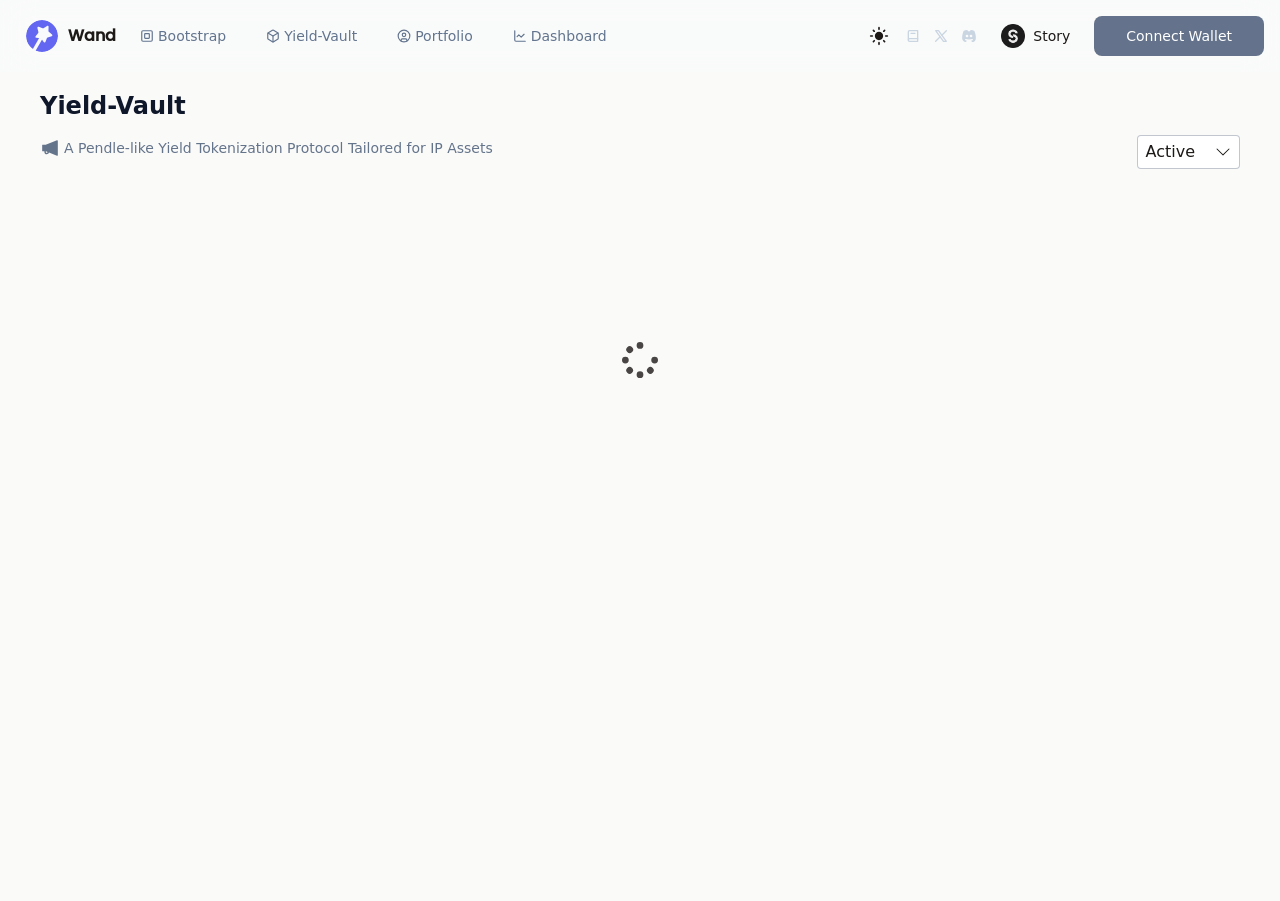
==== commit e7fbed32: "deploy: wandfi/wand-apps@d82c886d596a4d7191e6c27fe22670e4a1952321" ====
--- a/index.html
+++ b/index.html
@@ -1 +1,24 @@
-<!DOCTYPE html><html lang="en" class=""><head><meta charSet="utf-8"/><meta name="viewport" content="width=device-width, initial-scale=1"/><link rel="preload" href="/_next/static/media/e4af272ccee01ff0-s.p.woff2" as="font" crossorigin="" type="font/woff2"/><link rel="stylesheet" href="/_next/static/css/5e116f2d1c732069.css" crossorigin="" data-precedence="next"/><link rel="stylesheet" href="/_next/static/css/9d510d257f8f1e82.css" crossorigin="" data-precedence="next"/><link rel="preload" as="script" fetchPriority="low" href="/_next/static/chunks/webpack-94e882c1a427d251.js" crossorigin=""/><script src="/_next/static/chunks/ba506871-45986743b76d7b3d.js" async="" crossorigin=""></script><script src="/_next/static/chunks/6338-c39fd7ee9bc13c51.js" async="" crossorigin=""></script><script src="/_next/static/chunks/main-app-9de67494394e9f9f.js" async="" crossorigin=""></script><script src="/_next/static/chunks/0db7ecf4-bc9909e6b4fabbf7.js" async=""></script><script src="/_next/static/chunks/6dc81886-f9a5be699ef33087.js" async=""></script><script src="/_next/static/chunks/9cfb276f-8841a9c30c491dd3.js" async=""></script><script src="/_next/static/chunks/7f77c2de-d0cdbfba1a6f8b3d.js" async=""></script><script src="/_next/static/chunks/dab1eb49-5d9768dfb31cf056.js" async=""></script><script src="/_next/static/chunks/7f700d79-4973d2cc2b8bbdc3.js" async=""></script><script src="/_next/static/chunks/92154ddd-598d930aeb899b11.js" async=""></script><script src="/_next/static/chunks/92310300-8b34cf32400a7cbd.js" async=""></script><script src="/_next/static/chunks/6492bda6-355dd8bd28c6d348.js" async=""></script><script src="/_next/static/chunks/4a537861-1f55523f4af58b14.js" async=""></script><script src="/_next/static/chunks/5201-6b618db5db94cad9.js" async=""></script><script src="/_next/static/chunks/9042-617ac7604ce0af1e.js" async=""></script><script src="/_next/static/chunks/8351-95ca8e693cbd7bbc.js" async=""></script><script src="/_next/static/chunks/742-f42946b883fc8002.js" async=""></script><script src="/_next/static/chunks/7158-73a6a8ecd1c997ff.js" async=""></script><script src="/_next/static/chunks/1838-54d715f69003c176.js" async=""></script><script src="/_next/static/chunks/3956-3029fd6f2a90ea8f.js" async=""></script><script src="/_next/static/chunks/app/layout-7ea14a9035fc1ce7.js" async=""></script><script src="/_next/static/chunks/a8dc36ac-fda4d22e827f1c2d.js" async=""></script><script src="/_next/static/chunks/69099f0c-7d5bc62ccad8258f.js" async=""></script><script src="/_next/static/chunks/1900-8b343aacb0c723a8.js" async=""></script><script src="/_next/static/chunks/9210-bae28b5a45b55690.js" async=""></script><script src="/_next/static/chunks/5631-44e8d043e65d5912.js" async=""></script><script src="/_next/static/chunks/2513-52c22517e40ee1dc.js" async=""></script><script src="/_next/static/chunks/278-a7186dfbeaa8389b.js" async=""></script><script src="/_next/static/chunks/5935-72170fed3c1d9770.js" async=""></script><script src="/_next/static/chunks/3271-0ca33966bb71ec35.js" async=""></script><script src="/_next/static/chunks/5702-cb585733e8c58554.js" async=""></script><script src="/_next/static/chunks/2847-ec06a3b451e516bc.js" async=""></script><script src="/_next/static/chunks/5942-93aa6e01691e712e.js" async=""></script><script src="/_next/static/chunks/app/page-a71399a31a54d6a2.js" async=""></script><title>Wand Finance</title><meta name="description" content="A Structured Protocol for Better Asset Utilization"/><meta property="og:title" content="Wand Finance"/><meta property="og:description" content="A Structured Protocol for Better Asset Utilization"/><meta property="og:type" content="website"/><meta name="twitter:card" content="summary"/><meta name="twitter:title" content="Wand Finance"/><meta name="twitter:description" content="A Structured Protocol for Better Asset Utilization"/><link rel="icon" href="/icon.svg?1a5e35f3121952a9" type="image/svg+xml" sizes="any"/><meta name="next-size-adjust"/><script src="/_next/static/chunks/polyfills-c67a75d1b6f99dc8.js" crossorigin="" noModule=""></script></head><body class="__className_f367f3 tracking-wide bg-stone-50 dark:bg-slate-950 dark:text-slate-50"><!--$!--><template data-dgst="NEXT_DYNAMIC_NO_SSR_CODE"></template><!--/$--><div id="tooltip-root" class="fixed left-0 top-0 z-[200]"></div><script src="/_next/static/chunks/webpack-94e882c1a427d251.js" crossorigin="" async=""></script><script>(self.__next_f=self.__next_f||[]).push([0]);self.__next_f.push([2,null])</script><script>self.__next_f.push([1,"1:HL[\"/_next/static/media/e4af272ccee01ff0-s.p.woff2\",\"font\",{\"crossOrigin\":\"\",\"type\":\"font/woff2\"}]\n2:HL[\"/_next/static/css/5e116f2d1c732069.css\",\"style\",{\"crossOrigin\":\"\"}]\n3:HL[\"/_next/static/css/9d510d257f8f1e82.css\",\"style\",{\"crossOrigin\":\"\"}]\n0:\"$L4\"\n"])</script><script>self.__next_f.push([1,"5:I[95910,[],\"\"]\n7:I[57338,[],\"\"]\n8:\"$Sreact.suspense\"\n"])</script><script>self.__next_f.push([1,"9:I[10137,[\"2257\",\"static/chunks/0db7ecf4-bc9909e6b4fabbf7.js\",\"7495\",\"static/chunks/6dc81886-f9a5be699ef33087.js\",\"9891\",\"static/chunks/9cfb276f-8841a9c30c491dd3.js\",\"6358\",\"static/chunks/7f77c2de-d0cdbfba1a6f8b3d.js\",\"4345\",\"static/chunks/dab1eb49-5d9768dfb31cf056.js\",\"8109\",\"static/chunks/7f700d79-4973d2cc2b8bbdc3.js\",\"1979\",\"static/chunks/92154ddd-598d930aeb899b11.js\",\"4735\",\"static/chunks/92310300-8b34cf32400a7cbd.js\",\"8123\",\"static/chunks/6492bda6-355dd8bd28c6d348.js\",\"5036\",\"static/chunks/4a537861-1f55523f4af58b14.js\",\"5201\",\"static/chunks/5201-6b618db5db94cad9.js\",\"9042\",\"static/chunks/9042-617ac7604ce0af1e.js\",\"8351\",\"static/chunks/8351-95ca8e693cbd7bbc.js\",\"742\",\"static/chunks/742-f42946b883fc8002.js\",\"7158\",\"static/chunks/7158-73a6a8ecd1c997ff.js\",\"1838\",\"static/chunks/1838-54d715f69003c176.js\",\"3956\",\"static/chunks/3956-3029fd6f2a90ea8f.js\",\"3185\",\"static/chunks/app/layout-7ea14a9035fc1ce7.js\"],\"NoSSR\"]\n"])</script><script>self.__next_f.push([1,"a:I[92341,[\"2257\",\"static/chunks/0db7ecf4-bc9909e6b4fabbf7.js\",\"7495\",\"static/chunks/6dc81886-f9a5be699ef33087.js\",\"9891\",\"static/chunks/9cfb276f-8841a9c30c491dd3.js\",\"6358\",\"static/chunks/7f77c2de-d0cdbfba1a6f8b3d.js\",\"4345\",\"static/chunks/dab1eb49-5d9768dfb31cf056.js\",\"8109\",\"static/chunks/7f700d79-4973d2cc2b8bbdc3.js\",\"1979\",\"static/chunks/92154ddd-598d930aeb899b11.js\",\"4735\",\"static/chunks/92310300-8b34cf32400a7cbd.js\",\"8123\",\"static/chunks/6492bda6-355dd8bd28c6d348.js\",\"5036\",\"static/chunks/4a537861-1f55523f4af58b14.js\",\"5201\",\"static/chunks/5201-6b618db5db94cad9.js\",\"9042\",\"static/chunks/9042-617ac7604ce0af1e.js\",\"8351\",\"static/chunks/8351-95ca8e693cbd7bbc.js\",\"742\",\"static/chunks/742-f42946b883fc8002.js\",\"7158\",\"static/chunks/7158-73a6a8ecd1c997ff.js\",\"1838\",\"static/chunks/1838-54d715f69003c176.js\",\"3956\",\"static/chunks/3956-3029fd6f2a90ea8f.js\",\"3185\",\"static/chunks/app/layout-7ea14a9035fc1ce7.js\"],\"\"]\n"])</script><script>self.__next_f.push([1,"b:I[31640,[],\"\"]\nc:I[91017,[],\"\"]\ne:I[70059,[],\"\"]\n"])</script><script>self.__next_f.push([1,"f:I[69108,[\"2257\",\"static/chunks/0db7ecf4-bc9909e6b4fabbf7.js\",\"7495\",\"static/chunks/6dc81886-f9a5be699ef33087.js\",\"9891\",\"static/chunks/9cfb276f-8841a9c30c491dd3.js\",\"6358\",\"static/chunks/7f77c2de-d0cdbfba1a6f8b3d.js\",\"4345\",\"static/chunks/dab1eb49-5d9768dfb31cf056.js\",\"8109\",\"static/chunks/7f700d79-4973d2cc2b8bbdc3.js\",\"5097\",\"static/chunks/a8dc36ac-fda4d22e827f1c2d.js\",\"2366\",\"static/chunks/69099f0c-7d5bc62ccad8258f.js\",\"1900\",\"static/chunks/1900-8b343aacb0c723a8.js\",\"5201\",\"static/chunks/5201-6b618db5db94cad9.js\",\"9042\",\"static/chunks/9042-617ac7604ce0af1e.js\",\"9210\",\"static/chunks/9210-bae28b5a45b55690.js\",\"5631\",\"static/chunks/5631-44e8d043e65d5912.js\",\"8351\",\"static/chunks/8351-95ca8e693cbd7bbc.js\",\"2513\",\"static/chunks/2513-52c22517e40ee1dc.js\",\"742\",\"static/chunks/742-f42946b883fc8002.js\",\"278\",\"static/chunks/278-a7186dfbeaa8389b.js\",\"1838\",\"static/chunks/1838-54d715f69003c176.js\",\"3956\",\"static/chunks/3956-3029fd6f2a90ea8f.js\",\"5935\",\"static/chunks/5935-72170fed3c1d9770.js\",\"3271\",\"static/chunks/3271-0ca33966bb71ec35.js\",\"5702\",\"static/chunks/5702-cb585733e8c58554.js\",\"2847\",\"static/chunks/2847-ec06a3b451e516bc.js\",\"5942\",\"static/chunks/5942-93aa6e01691e712e.js\",\"1931\",\"static/chunks/app/page-a71399a31a54d6a2.js\"],\"\"]\n"])</script><script>self.__next_f.push([1,"4:[[[\"$\",\"link\",\"0\",{\"rel\":\"stylesheet\",\"href\":\"/_next/static/css/5e116f2d1c732069.css\",\"precedence\":\"next\",\"crossOrigin\":\"\"}],[\"$\",\"link\",\"1\",{\"rel\":\"stylesheet\",\"href\":\"/_next/static/css/9d510d257f8f1e82.css\",\"precedence\":\"next\",\"crossOrigin\":\"\"}]],[\"$\",\"$L5\",null,{\"buildId\":\"R0GNGYhAQOZt5GBTsEJax\",\"assetPrefix\":\"\",\"initialCanonicalUrl\":\"/\",\"initialTree\":[\"\",{\"children\":[\"__PAGE__\",{}]},\"$undefined\",\"$undefined\",true],\"initialHead\":[false,\"$L6\"],\"globalErrorComponent\":\"$7\",\"children\":[null,[\"$\",\"html\",null,{\"lang\":\"en\",\"className\":\"\",\"suppressHydrationWarning\":true,\"children\":[\"$\",\"body\",null,{\"className\":\"__className_f367f3 tracking-wide bg-stone-50 dark:bg-slate-950 dark:text-slate-50\",\"children\":[[\"$\",\"$8\",null,{\"fallback\":null,\"children\":[\"$\",\"$L9\",null,{\"children\":[\"$\",\"$La\",null,{\"children\":[\"$\",\"$Lb\",null,{\"parallelRouterKey\":\"children\",\"segmentPath\":[\"children\"],\"loading\":\"$undefined\",\"loadingStyles\":\"$undefined\",\"hasLoading\":false,\"error\":\"$undefined\",\"errorStyles\":\"$undefined\",\"template\":[\"$\",\"$Lc\",null,{}],\"templateStyles\":\"$undefined\",\"notFound\":[[\"$\",\"title\",null,{\"children\":\"404: This page could not be found.\"}],[\"$\",\"div\",null,{\"style\":{\"fontFamily\":\"system-ui,\\\"Segoe UI\\\",Roboto,Helvetica,Arial,sans-serif,\\\"Apple Color Emoji\\\",\\\"Segoe UI Emoji\\\"\",\"height\":\"100vh\",\"textAlign\":\"center\",\"display\":\"flex\",\"flexDirection\":\"column\",\"alignItems\":\"center\",\"justifyContent\":\"center\"},\"children\":[\"$\",\"div\",null,{\"children\":[[\"$\",\"style\",null,{\"dangerouslySetInnerHTML\":{\"__html\":\"body{color:#000;background:#fff;margin:0}.next-error-h1{border-right:1px solid rgba(0,0,0,.3)}@media (prefers-color-scheme:dark){body{color:#fff;background:#000}.next-error-h1{border-right:1px solid rgba(255,255,255,.3)}}\"}}],[\"$\",\"h1\",null,{\"className\":\"next-error-h1\",\"style\":{\"display\":\"inline-block\",\"margin\":\"0 20px 0 0\",\"padding\":\"0 23px 0 0\",\"fontSize\":24,\"fontWeight\":500,\"verticalAlign\":\"top\",\"lineHeight\":\"49px\"},\"children\":\"404\"}],[\"$\",\"div\",null,{\"style\":{\"display\":\"inline-block\"},\"children\":[\"$\",\"h2\",null,{\"style\":{\"fontSize\":14,\"fontWeight\":400,\"lineHeight\":\"49px\",\"margin\":0},\"children\":\"This page could not be found.\"}]}]]}]}]],\"notFoundStyles\":[],\"childProp\":{\"current\":[\"$Ld\",[\"$\",\"$Le\",null,{\"propsForComponent\":{\"params\":{}},\"Component\":\"$f\",\"isStaticGeneration\":true}],null],\"segment\":\"__PAGE__\"},\"styles\":[]}]}]}]}],[\"$\",\"div\",null,{\"id\":\"tooltip-root\",\"className\":\"fixed left-0 top-0 z-[200]\"}]]}]}],null]}]]\n"])</script><script>self.__next_f.push([1,"6:[[\"$\",\"meta\",\"0\",{\"charSet\":\"utf-8\"}],[\"$\",\"title\",\"1\",{\"children\":\"Wand Finance\"}],[\"$\",\"meta\",\"2\",{\"name\":\"description\",\"content\":\"A Structured Protocol for Better Asset Utilization\"}],[\"$\",\"meta\",\"3\",{\"name\":\"viewport\",\"content\":\"width=device-width, initial-scale=1\"}],[\"$\",\"meta\",\"4\",{\"property\":\"og:title\",\"content\":\"Wand Finance\"}],[\"$\",\"meta\",\"5\",{\"property\":\"og:description\",\"content\":\"A Structured Protocol for Better Asset Utilization\"}],[\"$\",\"meta\",\"6\",{\"property\":\"og:type\",\"content\":\"website\"}],[\"$\",\"meta\",\"7\",{\"name\":\"twitter:card\",\"content\":\"summary\"}],[\"$\",\"meta\",\"8\",{\"name\":\"twitter:title\",\"content\":\"Wand Finance\"}],[\"$\",\"meta\",\"9\",{\"name\":\"twitter:description\",\"content\":\"A Structured Protocol for Better Asset Utilization\"}],[\"$\",\"link\",\"10\",{\"rel\":\"icon\",\"href\":\"/icon.svg?1a5e35f3121952a9\",\"type\":\"image/svg+xml\",\"sizes\":\"any\"}],[\"$\",\"meta\",\"11\",{\"name\":\"next-size-adjust\"}]]\n"])</script><script>self.__next_f.push([1,"d:null\n"])</script></body></html>+<!doctype html>
+<html lang="en" class="bg-stone-50 dark:bg-stone-950 text-stone-900 dark:text-stone-100">
+  <head>
+    <meta charset="UTF-8" />
+    <meta name="viewport" content="width=device-width, initial-scale=1.0" />
+    <link rel="icon" href="/icon.svg" />
+    <meta name="description" content="Wand Finance" />
+    <meta name="description" content="A Structured Protocol for Better Asset Utilization" />
+    <link rel="apple-touch-icon" href="/icon.svg" />
+    <link rel="manifest" href="/manifest.json" />
+    <title>Wand Finance</title>
+    <meta name="description" content="A Structured Protocol for Better Asset Utilization" />
+    <meta property="og:title" content="Wand Finance" />
+    <meta property="og:description" content="A Structured Protocol for Better Asset Utilization" />
+    <meta property="og:image" content="/Welcome.jpg" />
+    <meta property="og:type" content="website" />
+    <script type="module" crossorigin src="/assets/index-CvVVfpp0.js"></script>
+    <link rel="stylesheet" crossorigin href="/assets/index-D732rndJ.css">
+  </head>
+  <body class="">
+    <div id="app"></div>
+    <div id='tooltip-root' className='fixed left-0 top-0 z-200' />
+  </body>
+</html>
--- a/assets/index-D732rndJ.css
+++ b/assets/index-D732rndJ.css
@@ -0,0 +1 @@
+@layer properties{@supports (((-webkit-hyphens:none)) and (not (margin-trim:inline))) or ((-moz-orient:inline) and (not (color:rgb(from red r g b)))){*,:before,:after,::backdrop{--tw-translate-x:0;--tw-translate-y:0;--tw-translate-z:0;--tw-scale-x:1;--tw-scale-y:1;--tw-scale-z:1;--tw-rotate-x:initial;--tw-rotate-y:initial;--tw-rotate-z:initial;--tw-skew-x:initial;--tw-skew-y:initial;--tw-font-weight:initial;--tw-border-style:solid;--tw-leading:initial;--tw-shadow:0 0 #0000;--tw-shadow-color:initial;--tw-shadow-alpha:100%;--tw-inset-shadow:0 0 #0000;--tw-inset-shadow-color:initial;--tw-inset-shadow-alpha:100%;--tw-ring-color:initial;--tw-ring-shadow:0 0 #0000;--tw-inset-ring-color:initial;--tw-inset-ring-shadow:0 0 #0000;--tw-ring-inset:initial;--tw-ring-offset-width:0px;--tw-ring-offset-color:#fff;--tw-ring-offset-shadow:0 0 #0000;--tw-outline-style:solid;--tw-blur:initial;--tw-brightness:initial;--tw-contrast:initial;--tw-grayscale:initial;--tw-hue-rotate:initial;--tw-invert:initial;--tw-opacity:initial;--tw-saturate:initial;--tw-sepia:initial;--tw-drop-shadow:initial;--tw-drop-shadow-color:initial;--tw-drop-shadow-alpha:100%;--tw-drop-shadow-size:initial;--tw-backdrop-blur:initial;--tw-backdrop-brightness:initial;--tw-backdrop-contrast:initial;--tw-backdrop-grayscale:initial;--tw-backdrop-hue-rotate:initial;--tw-backdrop-invert:initial;--tw-backdrop-opacity:initial;--tw-backdrop-saturate:initial;--tw-backdrop-sepia:initial;--tw-duration:initial;--tw-ease:initial}}}@layer theme{:root,:host{--font-sans:ui-sans-serif,system-ui,sans-serif,"Apple Color Emoji","Segoe UI Emoji","Segoe UI Symbol","Noto Color Emoji";--font-mono:ui-monospace,SFMono-Regular,Menlo,Monaco,Consolas,"Liberation Mono","Courier New",monospace;--color-red-300:oklch(80.8% .114 19.571);--color-red-400:oklch(70.4% .191 22.216);--color-red-500:oklch(63.7% .237 25.331);--color-green-500:oklch(72.3% .219 149.579);--color-green-700:oklch(52.7% .154 150.069);--color-indigo-400:oklch(67.3% .182 276.935);--color-indigo-500:oklch(58.5% .233 277.117);--color-slate-50:oklch(98.4% .003 247.858);--color-slate-200:oklch(92.9% .013 255.508);--color-slate-300:oklch(86.9% .022 252.894);--color-slate-400:oklch(70.4% .04 256.788);--color-slate-500:oklch(55.4% .046 257.417);--color-slate-700:oklch(37.2% .044 257.287);--color-slate-800:oklch(27.9% .041 260.031);--color-slate-900:oklch(20.8% .042 265.755);--color-gray-100:oklch(96.7% .003 264.542);--color-gray-200:oklch(92.8% .006 264.531);--color-gray-300:oklch(87.2% .01 258.338);--color-gray-400:oklch(70.7% .022 261.325);--color-gray-700:oklch(37.3% .034 259.733);--color-gray-800:oklch(27.8% .033 256.848);--color-zinc-600:oklch(44.2% .017 285.786);--color-zinc-700:oklch(37% .013 285.805);--color-neutral-500:oklch(55.6% 0 0);--color-stone-50:oklch(98.5% .001 106.423);--color-stone-100:oklch(97% .001 106.424);--color-stone-500:oklch(55.3% .013 58.071);--color-stone-900:oklch(21.6% .006 56.043);--color-stone-950:oklch(14.7% .004 49.25);--color-black:#000;--color-white:#fff;--spacing:.25rem;--container-xs:20rem;--container-sm:24rem;--container-xl:36rem;--container-4xl:56rem;--text-xs:.75rem;--text-xs--line-height:calc(1/.75);--text-sm:.875rem;--text-sm--line-height:calc(1.25/.875);--text-base:1rem;--text-base--line-height: 1.5 ;--text-lg:1.125rem;--text-lg--line-height:calc(1.75/1.125);--text-xl:1.25rem;--text-xl--line-height:calc(1.75/1.25);--text-2xl:1.5rem;--text-2xl--line-height:calc(2/1.5);--text-4xl:2.25rem;--text-4xl--line-height:calc(2.5/2.25);--font-weight-normal:400;--font-weight-medium:500;--font-weight-semibold:600;--font-weight-bold:700;--font-weight-extrabold:800;--leading-normal:1.5;--radius-sm:.25rem;--radius-md:.375rem;--radius-lg:.5rem;--radius-xl:.75rem;--radius-2xl:1rem;--ease-out:cubic-bezier(0,0,.2,1);--ease-in-out:cubic-bezier(.4,0,.2,1);--animate-spin:spin 1s linear infinite;--animate-pulse:pulse 2s cubic-bezier(.4,0,.6,1)infinite;--blur-lg:16px;--default-transition-duration:.15s;--default-transition-timing-function:cubic-bezier(.4,0,.2,1);--default-font-family:var(--font-sans);--default-mono-font-family:var(--font-mono)}}@layer base{*,:after,:before,::backdrop{box-sizing:border-box;border:0 solid;margin:0;padding:0}::file-selector-button{box-sizing:border-box;border:0 solid;margin:0;padding:0}html,:host{-webkit-text-size-adjust:100%;tab-size:4;line-height:1.5;font-family:var(--default-font-family,ui-sans-serif,system-ui,sans-serif,"Apple Color Emoji","Segoe UI Emoji","Segoe UI Symbol","Noto Color Emoji");font-feature-settings:var(--default-font-feature-settings,normal);font-variation-settings:var(--default-font-variation-settings,normal);-webkit-tap-highlight-color:transparent}hr{height:0;color:inherit;border-top-width:1px}abbr:where([title]){-webkit-text-decoration:underline dotted;text-decoration:underline dotted}h1,h2,h3,h4,h5,h6{font-size:inherit;font-weight:inherit}a{color:inherit;-webkit-text-decoration:inherit;text-decoration:inherit}b,strong{font-weight:bolder}code,kbd,samp,pre{font-family:var(--default-mono-font-family,ui-monospace,SFMono-Regular,Menlo,Monaco,Consolas,"Liberation Mono","Courier New",monospace);font-feature-settings:var(--default-mono-font-feature-settings,normal);font-variation-settings:var(--default-mono-font-variation-settings,normal);font-size:1em}small{font-size:80%}sub,sup{vertical-align:baseline;font-size:75%;line-height:0;position:relative}sub{bottom:-.25em}sup{top:-.5em}table{text-indent:0;border-color:inherit;border-collapse:collapse}:-moz-focusring{outline:auto}progress{vertical-align:baseline}summary{display:list-item}ol,ul,menu{list-style:none}img,svg,video,canvas,audio,iframe,embed,object{vertical-align:middle;display:block}img,video{max-width:100%;height:auto}button,input,select,optgroup,textarea{font:inherit;font-feature-settings:inherit;font-variation-settings:inherit;letter-spacing:inherit;color:inherit;opacity:1;background-color:#0000;border-radius:0}::file-selector-button{font:inherit;font-feature-settings:inherit;font-variation-settings:inherit;letter-spacing:inherit;color:inherit;opacity:1;background-color:#0000;border-radius:0}:where(select:is([multiple],[size])) optgroup{font-weight:bolder}:where(select:is([multiple],[size])) optgroup option{padding-inline-start:20px}::file-selector-button{margin-inline-end:4px}::placeholder{opacity:1}@supports (not ((-webkit-appearance:-apple-pay-button))) or (contain-intrinsic-size:1px){::placeholder{color:currentColor}@supports (color:color-mix(in lab,red,red)){::placeholder{color:color-mix(in oklab,currentcolor 50%,transparent)}}}textarea{resize:vertical}::-webkit-search-decoration{-webkit-appearance:none}::-webkit-date-and-time-value{min-height:1lh;text-align:inherit}::-webkit-datetime-edit{display:inline-flex}::-webkit-datetime-edit-fields-wrapper{padding:0}::-webkit-datetime-edit{padding-block:0}::-webkit-datetime-edit-year-field{padding-block:0}::-webkit-datetime-edit-month-field{padding-block:0}::-webkit-datetime-edit-day-field{padding-block:0}::-webkit-datetime-edit-hour-field{padding-block:0}::-webkit-datetime-edit-minute-field{padding-block:0}::-webkit-datetime-edit-second-field{padding-block:0}::-webkit-datetime-edit-millisecond-field{padding-block:0}::-webkit-datetime-edit-meridiem-field{padding-block:0}::-webkit-calendar-picker-indicator{line-height:1}:-moz-ui-invalid{box-shadow:none}button,input:where([type=button],[type=reset],[type=submit]){appearance:button}::file-selector-button{appearance:button}::-webkit-inner-spin-button{height:auto}::-webkit-outer-spin-button{height:auto}[hidden]:where(:not([hidden=until-found])){display:none!important}*,:after,:before,::backdrop{border-color:var(--color-gray-200,currentcolor)}::file-selector-button{border-color:var(--color-gray-200,currentcolor)}input[type=number]::-webkit-inner-spin-button{-webkit-appearance:none;margin:0}input[type=number]::-webkit-outer-spin-button{-webkit-appearance:none;margin:0}@font-face{font-family:Poppins;font-weight:400;src:url(/assets/Poppins-Medium-DzoydxJa.ttf)format("truetype")}}@layer components;@layer utilities{.invisible{visibility:hidden}.visible{visibility:visible}.absolute{position:absolute}.fixed{position:fixed}.relative{position:relative}.sticky{position:sticky}.inset-0{inset:calc(var(--spacing)*0)}.-top-\[6px\]{top:-6px}.top-0{top:calc(var(--spacing)*0)}.top-0\.5{top:calc(var(--spacing)*.5)}.top-1\/2{top:50%}.top-2\/3{top:66.6667%}.top-4{top:calc(var(--spacing)*4)}.top-5{top:calc(var(--spacing)*5)}.top-\[1\.125rem\]{top:1.125rem}.top-\[3\.9375rem\]{top:3.9375rem}.top-\[50\%\]{top:50%}.top-full{top:100%}.right-0{right:calc(var(--spacing)*0)}.right-4{right:calc(var(--spacing)*4)}.right-24{right:calc(var(--spacing)*24)}.bottom-0{bottom:calc(var(--spacing)*0)}.bottom-1{bottom:calc(var(--spacing)*1)}.-left-\[1px\]{left:-1px}.left-0{left:calc(var(--spacing)*0)}.left-1\/2{left:50%}.left-2{left:calc(var(--spacing)*2)}.left-4{left:calc(var(--spacing)*4)}.left-\[1em\]{left:1em}.left-\[48px\]{left:48px}.left-\[50\%\]{left:50%}.z-30{z-index:30}.z-50{z-index:50}.z-200{z-index:200}.z-\[100\]{z-index:100}.z-\[101\]{z-index:101}.col-span-2{grid-column:span 2/span 2}.row-span-2{grid-row:span 2/span 2}.container{width:100%}@media(min-width:450px){.container{max-width:450px}}@media(min-width:40rem){.container{max-width:40rem}}@media(min-width:48rem){.container{max-width:48rem}}@media(min-width:64rem){.container{max-width:64rem}}@media(min-width:80rem){.container{max-width:80rem}}@media(min-width:96rem){.container{max-width:96rem}}.m-auto{margin:auto}.mx-auto{margin-inline:auto}.my-2{margin-block:calc(var(--spacing)*2)}.my-4{margin-block:calc(var(--spacing)*4)}.my-auto{margin-block:auto}.\!mt-0{margin-top:calc(var(--spacing)*0)!important}.mt-0{margin-top:calc(var(--spacing)*0)}.mt-1{margin-top:calc(var(--spacing)*1)}.mt-2{margin-top:calc(var(--spacing)*2)}.mt-4{margin-top:calc(var(--spacing)*4)}.mt-6{margin-top:calc(var(--spacing)*6)}.mt-8{margin-top:calc(var(--spacing)*8)}.mt-10{margin-top:calc(var(--spacing)*10)}.mt-auto{margin-top:auto}.mr-\[5px\]{margin-right:5px}.mr-auto{margin-right:auto}.mb-3{margin-bottom:calc(var(--spacing)*3)}.mb-4{margin-bottom:calc(var(--spacing)*4)}.mb-5{margin-bottom:calc(var(--spacing)*5)}.mb-\[20px\]{margin-bottom:20px}.ml-1{margin-left:calc(var(--spacing)*1)}.ml-2{margin-left:calc(var(--spacing)*2)}.ml-10{margin-left:calc(var(--spacing)*10)}.ml-auto{margin-left:auto}.block{display:block}.contents{display:contents}.flex{display:flex}.grid{display:grid}.hidden{display:none}.inline-block{display:inline-block}.aspect-square{aspect-ratio:1}.h-4{height:calc(var(--spacing)*4)}.h-5{height:calc(var(--spacing)*5)}.h-7{height:calc(var(--spacing)*7)}.h-8{height:calc(var(--spacing)*8)}.h-10{height:calc(var(--spacing)*10)}.h-14{height:calc(var(--spacing)*14)}.h-20{height:calc(var(--spacing)*20)}.h-\[1em\]{height:1em}.h-\[1px\]{height:1px}.h-\[4\.25rem\]{height:4.25rem}.h-\[18\.75rem\]{height:18.75rem}.h-\[20rem\]{height:20rem}.h-\[28rem\]{height:28rem}.h-\[56px\]{height:56px}.h-\[72px\]{height:72px}.h-\[100px\]{height:100px}.h-auto{height:auto}.h-fit{height:fit-content}.h-full{height:100%}.h-px{height:1px}.h-screen{height:100vh}.max-h-80{max-height:calc(var(--spacing)*80)}.max-h-\[85vh\]{max-height:85vh}.\!min-h-\[58px\]{min-height:58px!important}.min-h-\[49\.25rem\]{min-height:49.25rem}.min-h-\[calc\(100vh\+1px\)\]{min-height:calc(100vh + 1px)}.w-0{width:calc(var(--spacing)*0)}.w-1\/2{width:50%}.w-1\/3{width:33.3333%}.w-5{width:calc(var(--spacing)*5)}.w-6{width:calc(var(--spacing)*6)}.w-7{width:calc(var(--spacing)*7)}.w-8{width:calc(var(--spacing)*8)}.w-10{width:calc(var(--spacing)*10)}.w-12{width:calc(var(--spacing)*12)}.w-28{width:calc(var(--spacing)*28)}.w-32{width:calc(var(--spacing)*32)}.w-60{width:calc(var(--spacing)*60)}.w-80{width:calc(var(--spacing)*80)}.w-\[1\.5em\]{width:1.5em}.w-\[2\.5em\]{width:2.5em}.w-\[4rem\]{width:4rem}.w-\[6\.25rem\]{width:6.25rem}.w-\[90vw\]{width:90vw}.w-\[200\%\]{width:200%}.w-\[calc\(100\%-1\.25em\)\]{width:calc(100% - 1.25em)}.w-auto{width:auto}.w-fit{width:fit-content}.w-full{width:100%}.w-max{width:max-content}.w-screen{width:100vw}.max-w-4xl{max-width:var(--container-4xl)}.max-w-\[100px\]{max-width:100px}.max-w-\[200px\]{max-width:200px}.max-w-\[500px\]{max-width:500px}.max-w-\[640px\]{max-width:640px}.max-w-\[840px\]{max-width:840px}.max-w-\[1200px\]{max-width:1200px}.max-w-\[1232px\]{max-width:1232px}.max-w-\[1300px\]{max-width:1300px}.max-w-\[1368px\]{max-width:1368px}.max-w-\[calc\(100\%-56px\)\]{max-width:calc(100% - 56px)}.max-w-full{max-width:100%}.max-w-sm{max-width:var(--container-sm)}.max-w-xl{max-width:var(--container-xl)}.max-w-xs{max-width:var(--container-xs)}.min-w-0{min-width:calc(var(--spacing)*0)}.min-w-\[200px\]{min-width:200px}.min-w-\[750px\]{min-width:750px}.min-w-full{min-width:100%}.flex-1{flex:1}.shrink-0{flex-shrink:0}.-translate-x-1\/2{--tw-translate-x: -50% ;translate:var(--tw-translate-x)var(--tw-translate-y)}.translate-x-1\/2{--tw-translate-x: 50% ;translate:var(--tw-translate-x)var(--tw-translate-y)}.translate-x-full{--tw-translate-x:100%;translate:var(--tw-translate-x)var(--tw-translate-y)}.-translate-y-1\/2{--tw-translate-y: -50% ;translate:var(--tw-translate-x)var(--tw-translate-y)}.translate-y-1\/4{--tw-translate-y: 25% ;translate:var(--tw-translate-x)var(--tw-translate-y)}.translate-y-\[-6\%\]{--tw-translate-y:-6%;translate:var(--tw-translate-x)var(--tw-translate-y)}.scale-90{--tw-scale-x:90%;--tw-scale-y:90%;--tw-scale-z:90%;scale:var(--tw-scale-x)var(--tw-scale-y)}.transform{transform:var(--tw-rotate-x,)var(--tw-rotate-y,)var(--tw-rotate-z,)var(--tw-skew-x,)var(--tw-skew-y,)}.animate-pulse{animation:var(--animate-pulse)}.animate-spin{animation:var(--animate-spin)}.btn-link{cursor:pointer;padding-inline:calc(var(--spacing)*3);--tw-font-weight:var(--font-weight-medium);font-weight:var(--font-weight-medium);text-decoration-line:underline}.btn-link:disabled{cursor:not-allowed}.cursor-default{cursor:default}.cursor-not-allowed{cursor:not-allowed}.cursor-pointer{cursor:pointer}.grid-cols-1{grid-template-columns:repeat(1,minmax(0,1fr))}.grid-cols-2{grid-template-columns:repeat(2,minmax(0,1fr))}.grid-cols-3{grid-template-columns:repeat(3,minmax(0,1fr))}.grid-cols-\[repeat\(auto-fill\,minmax\(330px\,1fr\)\)\]{grid-template-columns:repeat(auto-fill,minmax(330px,1fr))}.flex-col{flex-direction:column}.flex-row{flex-direction:row}.flex-row-reverse{flex-direction:row-reverse}.flex-nowrap{flex-wrap:nowrap}.flex-wrap{flex-wrap:wrap}.items-baseline{align-items:baseline}.items-center{align-items:center}.items-end{align-items:flex-end}.items-start{align-items:flex-start}.justify-between{justify-content:space-between}.justify-center{justify-content:center}.justify-end{justify-content:flex-end}.justify-start{justify-content:flex-start}.gap-1{gap:calc(var(--spacing)*1)}.gap-2{gap:calc(var(--spacing)*2)}.gap-2\.5{gap:calc(var(--spacing)*2.5)}.gap-3{gap:calc(var(--spacing)*3)}.gap-4{gap:calc(var(--spacing)*4)}.gap-5{gap:calc(var(--spacing)*5)}.gap-6{gap:calc(var(--spacing)*6)}.gap-8{gap:calc(var(--spacing)*8)}.gap-10{gap:calc(var(--spacing)*10)}.gap-20{gap:calc(var(--spacing)*20)}.gap-x-5{column-gap:calc(var(--spacing)*5)}.gap-y-2{row-gap:calc(var(--spacing)*2)}.self-center{align-self:center}.overflow-hidden{overflow:hidden}.overflow-x-auto{overflow-x:auto}.overflow-y-auto{overflow-y:auto}.card{border-radius:var(--radius-2xl);border-style:var(--tw-border-style);border-width:1px;border-color:#0000001a}@supports (color:color-mix(in lab,red,red)){.card{border-color:color-mix(in oklab,var(--color-black)10%,transparent)}}.card{background-color:#ffffff0d}@supports (color:color-mix(in lab,red,red)){.card{background-color:color-mix(in oklab,var(--color-white)5%,transparent)}}.card{padding:calc(var(--spacing)*4)}@media(min-width:40rem){.card{padding:calc(var(--spacing)*5)}}@media(min-width:48rem){.card{padding:calc(var(--spacing)*6)}}.card:where(.dark,.dark *){background-color:#ffffff0d;border-color:#4a5546}@supports (color:color-mix(in lab,red,red)){.card:where(.dark,.dark *){background-color:color-mix(in oklab,var(--color-white)5%,transparent)}}.card:where(.dark,.dark *){color:var(--color-slate-50)}.\!rounded-lg{border-radius:var(--radius-lg)!important}.rounded{border-radius:.25rem}.rounded-2xl{border-radius:var(--radius-2xl)}.rounded-\[0\.4em\]{border-radius:.4em}.rounded-\[3px\]{border-radius:3px}.rounded-full{border-radius:3.40282e38px}.rounded-lg{border-radius:var(--radius-lg)}.rounded-md{border-radius:var(--radius-md)}.rounded-none{border-radius:0}.rounded-sm{border-radius:var(--radius-sm)}.rounded-xl{border-radius:var(--radius-xl)}.rounded-l-full{border-top-left-radius:3.40282e38px;border-bottom-left-radius:3.40282e38px}.\!border-2{border-style:var(--tw-border-style)!important;border-width:2px!important}.border{border-style:var(--tw-border-style);border-width:1px}.border-2{border-style:var(--tw-border-style);border-width:2px}.border-t{border-top-style:var(--tw-border-style);border-top-width:1px}.border-b{border-bottom-style:var(--tw-border-style);border-bottom-width:1px}.border-b-0{border-bottom-style:var(--tw-border-style);border-bottom-width:0}.border-l{border-left-style:var(--tw-border-style);border-left-width:1px}.border-none{--tw-border-style:none;border-style:none}.border-solid{--tw-border-style:solid;border-style:solid}.\!border-primary\/70{border-color:var(--primary)!important}@supports (color:color-mix(in lab,red,red)){.\!border-primary\/70{border-color:color-mix(in oklab,var(--primary)70%,transparent)!important}}.border-\[\#4A5546\]{border-color:#4a5546}.border-black\/20{border-color:#0003}@supports (color:color-mix(in lab,red,red)){.border-black\/20{border-color:color-mix(in oklab,var(--color-black)20%,transparent)}}.border-gray-100{border-color:var(--color-gray-100)}.border-gray-400\/60{border-color:#99a1af99}@supports (color:color-mix(in lab,red,red)){.border-gray-400\/60{border-color:color-mix(in oklab,var(--color-gray-400)60%,transparent)}}.border-green-700{border-color:var(--color-green-700)}.border-primary,.border-primary\/40{border-color:var(--primary)}@supports (color:color-mix(in lab,red,red)){.border-primary\/40{border-color:color-mix(in oklab,var(--primary)40%,transparent)}}.border-primary\/70{border-color:var(--primary)}@supports (color:color-mix(in lab,red,red)){.border-primary\/70{border-color:color-mix(in oklab,var(--primary)70%,transparent)}}.border-red-400{border-color:var(--color-red-400)}.border-slate-200{border-color:var(--color-slate-200)}.border-slate-400{border-color:var(--color-slate-400)}.border-slate-500{border-color:var(--color-slate-500)}.border-b-black{border-bottom-color:var(--color-black)}.\!bg-primary,.\!bg-primary\/50{background-color:var(--primary)!important}@supports (color:color-mix(in lab,red,red)){.\!bg-primary\/50{background-color:color-mix(in oklab,var(--primary)50%,transparent)!important}}.\!bg-transparent{background-color:#0000!important}.bg-\[\#10B98126\]{background-color:#10b98126}.bg-\[\#6366F1\]\/30{background-color:#6366f14d}.bg-\[\#6366F126\]{background-color:#6366f126}.bg-\[\#64738B\]{background-color:#64738b}.bg-\[\#E4E4E7\]{background-color:#e4e4e7}.bg-black\/5{background-color:#0000000d}@supports (color:color-mix(in lab,red,red)){.bg-black\/5{background-color:color-mix(in oklab,var(--color-black)5%,transparent)}}.bg-black\/10{background-color:#0000001a}@supports (color:color-mix(in lab,red,red)){.bg-black\/10{background-color:color-mix(in oklab,var(--color-black)10%,transparent)}}.bg-black\/30{background-color:#0000004d}@supports (color:color-mix(in lab,red,red)){.bg-black\/30{background-color:color-mix(in oklab,var(--color-black)30%,transparent)}}.bg-black\/60{background-color:#0009}@supports (color:color-mix(in lab,red,red)){.bg-black\/60{background-color:color-mix(in oklab,var(--color-black)60%,transparent)}}.bg-border{background-color:#4a5546}.bg-border\/60{background-color:#4a554699}.bg-gray-200{background-color:var(--color-gray-200)}.bg-gray-300{background-color:var(--color-gray-300)}.bg-green-500\/50{background-color:#00c75880}@supports (color:color-mix(in lab,red,red)){.bg-green-500\/50{background-color:color-mix(in oklab,var(--color-green-500)50%,transparent)}}.bg-indigo-400{background-color:var(--color-indigo-400)}.bg-indigo-400\/50{background-color:#7d87ff80}@supports (color:color-mix(in lab,red,red)){.bg-indigo-400\/50{background-color:color-mix(in oklab,var(--color-indigo-400)50%,transparent)}}.bg-indigo-500\/50{background-color:#625fff80}@supports (color:color-mix(in lab,red,red)){.bg-indigo-500\/50{background-color:color-mix(in oklab,var(--color-indigo-500)50%,transparent)}}.bg-primary,.bg-primary\/20{background-color:var(--primary)}@supports (color:color-mix(in lab,red,red)){.bg-primary\/20{background-color:color-mix(in oklab,var(--primary)20%,transparent)}}.bg-primary\/30{background-color:var(--primary)}@supports (color:color-mix(in lab,red,red)){.bg-primary\/30{background-color:color-mix(in oklab,var(--primary)30%,transparent)}}.bg-red-300{background-color:var(--color-red-300)}.bg-red-400{background-color:var(--color-red-400)}.bg-red-500{background-color:var(--color-red-500)}.bg-slate-50{background-color:var(--color-slate-50)}.bg-slate-50\/30{background-color:#f8fafc4d}@supports (color:color-mix(in lab,red,red)){.bg-slate-50\/30{background-color:color-mix(in oklab,var(--color-slate-50)30%,transparent)}}.bg-slate-400{background-color:var(--color-slate-400)}.bg-slate-900{background-color:var(--color-slate-900)}.bg-stone-50{background-color:var(--color-stone-50)}.bg-stone-100{background-color:var(--color-stone-100)}.bg-transparent{background-color:#0000}.bg-white{background-color:var(--color-white)}.fill-primary\/60{fill:var(--primary)}@supports (color:color-mix(in lab,red,red)){.fill-primary\/60{fill:color-mix(in oklab,var(--primary)60%,transparent)}}.stroke-primary\/60{stroke:var(--primary)}@supports (color:color-mix(in lab,red,red)){.stroke-primary\/60{stroke:color-mix(in oklab,var(--primary)60%,transparent)}}.stroke-slate-500{stroke:var(--color-slate-500)}.\!p-0{padding:calc(var(--spacing)*0)!important}.\!p-4{padding:calc(var(--spacing)*4)!important}.p-0{padding:calc(var(--spacing)*0)}.p-1{padding:calc(var(--spacing)*1)}.p-2{padding:calc(var(--spacing)*2)}.p-3{padding:calc(var(--spacing)*3)}.p-4{padding:calc(var(--spacing)*4)}.p-4\!{padding:calc(var(--spacing)*4)!important}.p-5{padding:calc(var(--spacing)*5)}.\!px-5{padding-inline:calc(var(--spacing)*5)!important}.px-0{padding-inline:calc(var(--spacing)*0)}.px-1{padding-inline:calc(var(--spacing)*1)}.px-2{padding-inline:calc(var(--spacing)*2)}.px-2\.5{padding-inline:calc(var(--spacing)*2.5)}.px-3{padding-inline:calc(var(--spacing)*3)}.px-4{padding-inline:calc(var(--spacing)*4)}.px-5{padding-inline:calc(var(--spacing)*5)}.px-\[3px\]{padding-inline:3px}.\!py-2{padding-block:calc(var(--spacing)*2)!important}.py-0{padding-block:calc(var(--spacing)*0)}.py-0\.5{padding-block:calc(var(--spacing)*.5)}.py-1{padding-block:calc(var(--spacing)*1)}.py-1\.5{padding-block:calc(var(--spacing)*1.5)}.py-2{padding-block:calc(var(--spacing)*2)}.py-4{padding-block:calc(var(--spacing)*4)}.py-5{padding-block:calc(var(--spacing)*5)}.py-10{padding-block:calc(var(--spacing)*10)}.pt-2{padding-top:calc(var(--spacing)*2)}.pt-4{padding-top:calc(var(--spacing)*4)}.pt-5{padding-top:calc(var(--spacing)*5)}.pt-8{padding-top:calc(var(--spacing)*8)}.pt-40{padding-top:calc(var(--spacing)*40)}.pt-\[90px\]{padding-top:90px}.pr-1{padding-right:calc(var(--spacing)*1)}.pr-2{padding-right:calc(var(--spacing)*2)}.pr-3{padding-right:calc(var(--spacing)*3)}.pr-4{padding-right:calc(var(--spacing)*4)}.pr-5{padding-right:calc(var(--spacing)*5)}.pb-4{padding-bottom:calc(var(--spacing)*4)}.pb-5{padding-bottom:calc(var(--spacing)*5)}.pb-6{padding-bottom:calc(var(--spacing)*6)}.pb-10{padding-bottom:calc(var(--spacing)*10)}.pl-5{padding-left:calc(var(--spacing)*5)}.pl-7{padding-left:calc(var(--spacing)*7)}.pl-12{padding-left:calc(var(--spacing)*12)}.pl-\[1\.375rem\]{padding-left:1.375rem}.pl-\[20\%\]{padding-left:20%}.text-center{text-align:center}.text-left{text-align:left}.text-right{text-align:right}.align-top{vertical-align:top}.font-poppins{font-family:Poppins,sans-serif}.page-title{font-size:var(--text-lg);line-height:var(--tw-leading,var(--text-lg--line-height));--tw-font-weight:var(--font-weight-semibold);font-weight:var(--font-weight-semibold);color:var(--color-slate-900)}@media(min-width:48rem){.page-title{font-size:var(--text-2xl);line-height:var(--tw-leading,var(--text-2xl--line-height))}}.page-title:where(.dark,.dark *){color:var(--color-slate-50)}.page-sub{font-size:var(--text-base);line-height:var(--tw-leading,var(--text-base--line-height));--tw-font-weight:var(--font-weight-bold);font-weight:var(--font-weight-bold);color:var(--color-slate-900)}.page-sub:where(.dark,.dark *){color:var(--color-slate-50)}.text-2xl{font-size:var(--text-2xl);line-height:var(--tw-leading,var(--text-2xl--line-height))}.text-4xl{font-size:var(--text-4xl);line-height:var(--tw-leading,var(--text-4xl--line-height))}.text-base{font-size:var(--text-base);line-height:var(--tw-leading,var(--text-base--line-height))}.text-lg{font-size:var(--text-lg);line-height:var(--tw-leading,var(--text-lg--line-height))}.text-sm{font-size:var(--text-sm);line-height:var(--tw-leading,var(--text-sm--line-height))}.text-xl{font-size:var(--text-xl);line-height:var(--tw-leading,var(--text-xl--line-height))}.text-xs{font-size:var(--text-xs);line-height:var(--tw-leading,var(--text-xs--line-height))}.text-\[2rem\]{font-size:2rem}.text-\[14px\]{font-size:14px}.text-\[24px\]{font-size:24px}.leading-4{--tw-leading:calc(var(--spacing)*4);line-height:calc(var(--spacing)*4)}.leading-6{--tw-leading:calc(var(--spacing)*6);line-height:calc(var(--spacing)*6)}.leading-7{--tw-leading:calc(var(--spacing)*7);line-height:calc(var(--spacing)*7)}.leading-\[0\.8\]{--tw-leading:.8;line-height:.8}.leading-\[2\.375\]{--tw-leading:2.375;line-height:2.375}.leading-\[12px\]{--tw-leading:12px;line-height:12px}.leading-\[14px\]{--tw-leading:14px;line-height:14px}.leading-\[24px\]{--tw-leading:24px;line-height:24px}.leading-\[30px\]{--tw-leading:30px;line-height:30px}.leading-none{--tw-leading:1;line-height:1}.leading-normal{--tw-leading:var(--leading-normal);line-height:var(--leading-normal)}.font-bold{--tw-font-weight:var(--font-weight-bold);font-weight:var(--font-weight-bold)}.font-extrabold{--tw-font-weight:var(--font-weight-extrabold);font-weight:var(--font-weight-extrabold)}.font-medium{--tw-font-weight:var(--font-weight-medium);font-weight:var(--font-weight-medium)}.font-normal{--tw-font-weight:var(--font-weight-normal);font-weight:var(--font-weight-normal)}.font-semibold{--tw-font-weight:var(--font-weight-semibold);font-weight:var(--font-weight-semibold)}.whitespace-break-spaces{white-space:break-spaces}.whitespace-normal{white-space:normal}.whitespace-nowrap{white-space:nowrap}.whitespace-pre-wrap{white-space:pre-wrap}.text-\[\#42FF37\]{color:#42ff37}.text-\[\#64748B\]{color:#64748b}.text-\[\#F3474C\]{color:#f3474c}.text-\[\#ff0000\]{color:red}.text-black{color:var(--color-black)}.text-black\/50{color:#00000080}@supports (color:color-mix(in lab,red,red)){.text-black\/50{color:color-mix(in oklab,var(--color-black)50%,transparent)}}.text-black\/60{color:#0009}@supports (color:color-mix(in lab,red,red)){.text-black\/60{color:color-mix(in oklab,var(--color-black)60%,transparent)}}.text-black\/80{color:#000c}@supports (color:color-mix(in lab,red,red)){.text-black\/80{color:color-mix(in oklab,var(--color-black)80%,transparent)}}.text-gray-700{color:var(--color-gray-700)}.text-green-500{color:var(--color-green-500)}.text-neutral-500{color:var(--color-neutral-500)}.text-primary{color:var(--primary)}.text-red-400{color:var(--color-red-400)}.text-slate-300{color:var(--color-slate-300)}.text-slate-400{color:var(--color-slate-400)}.text-slate-500{color:var(--color-slate-500)}.text-slate-700{color:var(--color-slate-700)}.text-stone-500{color:var(--color-stone-500)}.text-stone-900{color:var(--color-stone-900)}.text-white{color:var(--color-white)}.text-white\/60{color:#fff9}@supports (color:color-mix(in lab,red,red)){.text-white\/60{color:color-mix(in oklab,var(--color-white)60%,transparent)}}.capitalize{text-transform:capitalize}.underline{text-decoration-line:underline}.underline-offset-2{text-underline-offset:2px}.underline-offset-\[3px\]{text-underline-offset:3px}.opacity-25{opacity:.25}.opacity-50{opacity:.5}.opacity-60{opacity:.6}.opacity-70{opacity:.7}.opacity-75{opacity:.75}.opacity-80{opacity:.8}.opacity-100{opacity:1}.\!shadow-none{--tw-shadow:0 0 #0000!important;box-shadow:var(--tw-inset-shadow),var(--tw-inset-ring-shadow),var(--tw-ring-offset-shadow),var(--tw-ring-shadow),var(--tw-shadow)!important}.shadow-2xl{--tw-shadow:0 25px 50px -12px var(--tw-shadow-color,#00000040);box-shadow:var(--tw-inset-shadow),var(--tw-inset-ring-shadow),var(--tw-ring-offset-shadow),var(--tw-ring-shadow),var(--tw-shadow)}.shadow-lg{--tw-shadow:0 10px 15px -3px var(--tw-shadow-color,#0000001a),0 4px 6px -4px var(--tw-shadow-color,#0000001a);box-shadow:var(--tw-inset-shadow),var(--tw-inset-ring-shadow),var(--tw-ring-offset-shadow),var(--tw-ring-shadow),var(--tw-shadow)}.shadow-md{--tw-shadow:0 4px 6px -1px var(--tw-shadow-color,#0000001a),0 2px 4px -2px var(--tw-shadow-color,#0000001a);box-shadow:var(--tw-inset-shadow),var(--tw-inset-ring-shadow),var(--tw-ring-offset-shadow),var(--tw-ring-shadow),var(--tw-shadow)}.shadow-sm{--tw-shadow:0 1px 3px 0 var(--tw-shadow-color,#0000001a),0 1px 2px -1px var(--tw-shadow-color,#0000001a);box-shadow:var(--tw-inset-shadow),var(--tw-inset-ring-shadow),var(--tw-ring-offset-shadow),var(--tw-ring-shadow),var(--tw-shadow)}.ring-0{--tw-ring-shadow:var(--tw-ring-inset,)0 0 0 calc(0px + var(--tw-ring-offset-width))var(--tw-ring-color,currentcolor);box-shadow:var(--tw-inset-shadow),var(--tw-inset-ring-shadow),var(--tw-ring-offset-shadow),var(--tw-ring-shadow),var(--tw-shadow)}.outline{outline-style:var(--tw-outline-style);outline-width:1px}.invert{--tw-invert:invert(100%);filter:var(--tw-blur,)var(--tw-brightness,)var(--tw-contrast,)var(--tw-grayscale,)var(--tw-hue-rotate,)var(--tw-invert,)var(--tw-saturate,)var(--tw-sepia,)var(--tw-drop-shadow,)}.filter{filter:var(--tw-blur,)var(--tw-brightness,)var(--tw-contrast,)var(--tw-grayscale,)var(--tw-hue-rotate,)var(--tw-invert,)var(--tw-saturate,)var(--tw-sepia,)var(--tw-drop-shadow,)}.backdrop-blur-lg{--tw-backdrop-blur:blur(var(--blur-lg));-webkit-backdrop-filter:var(--tw-backdrop-blur,)var(--tw-backdrop-brightness,)var(--tw-backdrop-contrast,)var(--tw-backdrop-grayscale,)var(--tw-backdrop-hue-rotate,)var(--tw-backdrop-invert,)var(--tw-backdrop-opacity,)var(--tw-backdrop-saturate,)var(--tw-backdrop-sepia,);backdrop-filter:var(--tw-backdrop-blur,)var(--tw-backdrop-brightness,)var(--tw-backdrop-contrast,)var(--tw-backdrop-grayscale,)var(--tw-backdrop-hue-rotate,)var(--tw-backdrop-invert,)var(--tw-backdrop-opacity,)var(--tw-backdrop-saturate,)var(--tw-backdrop-sepia,)}.transition{transition-property:color,background-color,border-color,outline-color,text-decoration-color,fill,stroke,--tw-gradient-from,--tw-gradient-via,--tw-gradient-to,opacity,box-shadow,transform,translate,scale,rotate,filter,-webkit-backdrop-filter,backdrop-filter,display,content-visibility,overlay,pointer-events;transition-timing-function:var(--tw-ease,var(--default-transition-timing-function));transition-duration:var(--tw-duration,var(--default-transition-duration))}.transition-all{transition-property:all;transition-timing-function:var(--tw-ease,var(--default-transition-timing-function));transition-duration:var(--tw-duration,var(--default-transition-duration))}.duration-200{--tw-duration:.2s;transition-duration:.2s}.duration-500{--tw-duration:.5s;transition-duration:.5s}.ease-in-out{--tw-ease:var(--ease-in-out);transition-timing-function:var(--ease-in-out)}.ease-out{--tw-ease:var(--ease-out);transition-timing-function:var(--ease-out)}.outline-none{--tw-outline-style:none;outline-style:none}.select-none{-webkit-user-select:none;user-select:none}@media(hover:hover){.group-hover\/bbtn\:animate-spin-slow:is(:where(.group\/bbtn):hover *){animation:2s cubic-bezier(1,0,0,1) infinite spin}.hover\:border-primary:hover{border-color:var(--primary)}.hover\:bg-black\/20:hover{background-color:#0003}@supports (color:color-mix(in lab,red,red)){.hover\:bg-black\/20:hover{background-color:color-mix(in oklab,var(--color-black)20%,transparent)}}.hover\:bg-primary:hover,.hover\:bg-primary\/20:hover{background-color:var(--primary)}@supports (color:color-mix(in lab,red,red)){.hover\:bg-primary\/20:hover{background-color:color-mix(in oklab,var(--primary)20%,transparent)}}.hover\:bg-primary\/30:hover{background-color:var(--primary)}@supports (color:color-mix(in lab,red,red)){.hover\:bg-primary\/30:hover{background-color:color-mix(in oklab,var(--primary)30%,transparent)}}.hover\:bg-slate-50:hover{background-color:var(--color-slate-50)}.hover\:bg-slate-400\/10:hover{background-color:#90a1b91a}@supports (color:color-mix(in lab,red,red)){.hover\:bg-slate-400\/10:hover{background-color:color-mix(in oklab,var(--color-slate-400)10%,transparent)}}.hover\:text-primary:hover{color:var(--primary)}}.focus\:border-2:focus{border-style:var(--tw-border-style);border-width:2px}.focus\:border-primary:focus{border-color:var(--primary)}.focus\:border-red-400:focus{border-color:var(--color-red-400)}.active\:translate-y-1:active{--tw-translate-y:calc(var(--spacing)*1);translate:var(--tw-translate-x)var(--tw-translate-y)}.disabled\:cursor-default:disabled{cursor:default}.disabled\:cursor-not-allowed:disabled{cursor:not-allowed}.disabled\:opacity-60:disabled{opacity:.6}.disabled\:opacity-100:disabled{opacity:1}@media(hover:hover){.disabled\:hover\:bg-\[\#64738B\]:disabled:hover{background-color:#64738b}.disabled\:hover\:bg-red-300:disabled:hover{background-color:var(--color-red-300)}}.data-\[state\=\"active\"\]\:border-b[data-state=active]{border-bottom-style:var(--tw-border-style);border-bottom-width:1px}.data-\[state\=\"active\"\]\:bg-black[data-state=active]{background-color:var(--color-black)}.data-\[state\=\"active\"\]\:text-black[data-state=active]{color:var(--color-black)}.data-\[state\=\"active\"\]\:text-slate-900[data-state=active]{color:var(--color-slate-900)}.data-\[state\=\"active\"\]\:underline[data-state=active]{text-decoration-line:underline}@media(min-width:40rem){.sm\:block{display:block}.sm\:text-xl{font-size:var(--text-xl);line-height:var(--tw-leading,var(--text-xl--line-height))}}@media(min-width:48rem){.md\:col-span-2{grid-column:span 2/span 2}.md\:mt-4{margin-top:calc(var(--spacing)*4)}.md\:mb-6{margin-bottom:calc(var(--spacing)*6)}.md\:h-6{height:calc(var(--spacing)*6)}.md\:h-\[28rem\]{height:28rem}.md\:w-\[14\.375rem\]{width:14.375rem}.md\:grid-cols-\[4fr_6fr\]{grid-template-columns:4fr 6fr}.md\:flex-row{flex-direction:row}.md\:gap-4{gap:calc(var(--spacing)*4)}.md\:gap-14{gap:calc(var(--spacing)*14)}.md\:px-5{padding-inline:calc(var(--spacing)*5)}.md\:pb-8{padding-bottom:calc(var(--spacing)*8)}.md\:text-2xl{font-size:var(--text-2xl);line-height:var(--tw-leading,var(--text-2xl--line-height))}.md\:text-\[14px\]{font-size:14px}.md\:leading-\[14px\]{--tw-leading:14px;line-height:14px}}@media(min-width:64rem){.lg\:mx-10{margin-inline:calc(var(--spacing)*10)}.lg\:mt-6{margin-top:calc(var(--spacing)*6)}.lg\:flex{display:flex}.lg\:h-\[10rem\]{height:10rem}.lg\:h-\[calc\(100\%-1\.25em\)\]{height:calc(100% - 1.25em)}.lg\:w-0{width:calc(var(--spacing)*0)}.lg\:w-\[1px\]{width:1px}.lg\:grid-cols-\[1\.6fr_1fr\]{grid-template-columns:1.6fr 1fr}.lg\:grid-cols-\[7fr_5fr\]{grid-template-columns:7fr 5fr}.lg\:flex-row{flex-direction:row}}@media(min-width:80rem){.xl\:gap-5{gap:calc(var(--spacing)*5)}}.dark\:border:where(.dark,.dark *){border-style:var(--tw-border-style);border-width:1px}.dark\:border-border:where(.dark,.dark *){border-color:#4a5546}.dark\:border-gray-700:where(.dark,.dark *){border-color:var(--color-gray-700)}.dark\:border-white\/20:where(.dark,.dark *){border-color:#fff3}@supports (color:color-mix(in lab,red,red)){.dark\:border-white\/20:where(.dark,.dark *){border-color:color-mix(in oklab,var(--color-white)20%,transparent)}}.dark\:border-zinc-600:where(.dark,.dark *){border-color:var(--color-zinc-600)}.dark\:border-b-white:where(.dark,.dark *){border-bottom-color:var(--color-white)}.dark\:bg-\[\#333333\]:where(.dark,.dark *){background-color:#333}.dark\:bg-black:where(.dark,.dark *){background-color:var(--color-black)}.dark\:bg-border:where(.dark,.dark *){background-color:#4a5546}.dark\:bg-gray-800:where(.dark,.dark *){background-color:var(--color-gray-800)}.dark\:bg-slate-800:where(.dark,.dark *){background-color:var(--color-slate-800)}.dark\:bg-slate-900\/30:where(.dark,.dark *){background-color:#0f172b4d}@supports (color:color-mix(in lab,red,red)){.dark\:bg-slate-900\/30:where(.dark,.dark *){background-color:color-mix(in oklab,var(--color-slate-900)30%,transparent)}}.dark\:bg-stone-950:where(.dark,.dark *){background-color:var(--color-stone-950)}.dark\:bg-transparent:where(.dark,.dark *){background-color:#0000}.dark\:bg-white\/5:where(.dark,.dark *){background-color:#ffffff0d}@supports (color:color-mix(in lab,red,red)){.dark\:bg-white\/5:where(.dark,.dark *){background-color:color-mix(in oklab,var(--color-white)5%,transparent)}}.dark\:bg-white\/10:where(.dark,.dark *){background-color:#ffffff1a}@supports (color:color-mix(in lab,red,red)){.dark\:bg-white\/10:where(.dark,.dark *){background-color:color-mix(in oklab,var(--color-white)10%,transparent)}}.dark\:bg-zinc-700:where(.dark,.dark *){background-color:var(--color-zinc-700)}.dark\:text-\[\#FBECEC\]:where(.dark,.dark *){color:#fbecec}.dark\:text-slate-50:where(.dark,.dark *){color:var(--color-slate-50)}.dark\:text-slate-50\/50:where(.dark,.dark *){color:#f8fafc80}@supports (color:color-mix(in lab,red,red)){.dark\:text-slate-50\/50:where(.dark,.dark *){color:color-mix(in oklab,var(--color-slate-50)50%,transparent)}}.dark\:text-slate-50\/60:where(.dark,.dark *){color:#f8fafc99}@supports (color:color-mix(in lab,red,red)){.dark\:text-slate-50\/60:where(.dark,.dark *){color:color-mix(in oklab,var(--color-slate-50)60%,transparent)}}.dark\:text-slate-50\/70:where(.dark,.dark *){color:#f8fafcb3}@supports (color:color-mix(in lab,red,red)){.dark\:text-slate-50\/70:where(.dark,.dark *){color:color-mix(in oklab,var(--color-slate-50)70%,transparent)}}.dark\:text-stone-100:where(.dark,.dark *){color:var(--color-stone-100)}.dark\:text-white:where(.dark,.dark *){color:var(--color-white)}.dark\:text-white\/50:where(.dark,.dark *){color:#ffffff80}@supports (color:color-mix(in lab,red,red)){.dark\:text-white\/50:where(.dark,.dark *){color:color-mix(in oklab,var(--color-white)50%,transparent)}}.dark\:text-white\/60:where(.dark,.dark *){color:#fff9}@supports (color:color-mix(in lab,red,red)){.dark\:text-white\/60:where(.dark,.dark *){color:color-mix(in oklab,var(--color-white)60%,transparent)}}.dark\:text-white\/80:where(.dark,.dark *){color:#fffc}@supports (color:color-mix(in lab,red,red)){.dark\:text-white\/80:where(.dark,.dark *){color:color-mix(in oklab,var(--color-white)80%,transparent)}}@media(hover:hover){.dark\:hover\:bg-gray-700\/30:where(.dark,.dark *):hover{background-color:#3641534d}@supports (color:color-mix(in lab,red,red)){.dark\:hover\:bg-gray-700\/30:where(.dark,.dark *):hover{background-color:color-mix(in oklab,var(--color-gray-700)30%,transparent)}}}.dark\:data-\[state\=\"active\"\]\:text-white:where(.dark,.dark *)[data-state=active]{color:var(--color-white)}.btn-primary{background-origin:padding-box,border-box;background-clip:padding-box,border-box;border:1px solid #0000;padding:1px}.aarslider .recharts-tooltip-wrapper{display:none}:root{--primary:#5a3fff}.dark{--primary:#8e7dfe}}.ReactCollapse--collapse{transition:height .25s}.top-loader{background:#1eca53;width:100%;height:1px;animation:1s linear infinite l2}@keyframes l2{50%{background:0 0}}@property --tw-translate-x{syntax:"*";inherits:false;initial-value:0}@property --tw-translate-y{syntax:"*";inherits:false;initial-value:0}@property --tw-translate-z{syntax:"*";inherits:false;initial-value:0}@property --tw-scale-x{syntax:"*";inherits:false;initial-value:1}@property --tw-scale-y{syntax:"*";inherits:false;initial-value:1}@property --tw-scale-z{syntax:"*";inherits:false;initial-value:1}@property --tw-rotate-x{syntax:"*";inherits:false}@property --tw-rotate-y{syntax:"*";inherits:false}@property --tw-rotate-z{syntax:"*";inherits:false}@property --tw-skew-x{syntax:"*";inherits:false}@property --tw-skew-y{syntax:"*";inherits:false}@property --tw-font-weight{syntax:"*";inherits:false}@property --tw-border-style{syntax:"*";inherits:false;initial-value:solid}@property --tw-leading{syntax:"*";inherits:false}@property --tw-shadow{syntax:"*";inherits:false;initial-value:0 0 #0000}@property --tw-shadow-color{syntax:"*";inherits:false}@property --tw-shadow-alpha{syntax:"<percentage>";inherits:false;initial-value:100%}@property --tw-inset-shadow{syntax:"*";inherits:false;initial-value:0 0 #0000}@property --tw-inset-shadow-color{syntax:"*";inherits:false}@property --tw-inset-shadow-alpha{syntax:"<percentage>";inherits:false;initial-value:100%}@property --tw-ring-color{syntax:"*";inherits:false}@property --tw-ring-shadow{syntax:"*";inherits:false;initial-value:0 0 #0000}@property --tw-inset-ring-color{syntax:"*";inherits:false}@property --tw-inset-ring-shadow{syntax:"*";inherits:false;initial-value:0 0 #0000}@property --tw-ring-inset{syntax:"*";inherits:false}@property --tw-ring-offset-width{syntax:"<length>";inherits:false;initial-value:0}@property --tw-ring-offset-color{syntax:"*";inherits:false;initial-value:#fff}@property --tw-ring-offset-shadow{syntax:"*";inherits:false;initial-value:0 0 #0000}@property --tw-outline-style{syntax:"*";inherits:false;initial-value:solid}@property --tw-blur{syntax:"*";inherits:false}@property --tw-brightness{syntax:"*";inherits:false}@property --tw-contrast{syntax:"*";inherits:false}@property --tw-grayscale{syntax:"*";inherits:false}@property --tw-hue-rotate{syntax:"*";inherits:false}@property --tw-invert{syntax:"*";inherits:false}@property --tw-opacity{syntax:"*";inherits:false}@property --tw-saturate{syntax:"*";inherits:false}@property --tw-sepia{syntax:"*";inherits:false}@property --tw-drop-shadow{syntax:"*";inherits:false}@property --tw-drop-shadow-color{syntax:"*";inherits:false}@property --tw-drop-shadow-alpha{syntax:"<percentage>";inherits:false;initial-value:100%}@property --tw-drop-shadow-size{syntax:"*";inherits:false}@property --tw-backdrop-blur{syntax:"*";inherits:false}@property --tw-backdrop-brightness{syntax:"*";inherits:false}@property --tw-backdrop-contrast{syntax:"*";inherits:false}@property --tw-backdrop-grayscale{syntax:"*";inherits:false}@property --tw-backdrop-hue-rotate{syntax:"*";inherits:false}@property --tw-backdrop-invert{syntax:"*";inherits:false}@property --tw-backdrop-opacity{syntax:"*";inherits:false}@property --tw-backdrop-saturate{syntax:"*";inherits:false}@property --tw-backdrop-sepia{syntax:"*";inherits:false}@property --tw-duration{syntax:"*";inherits:false}@property --tw-ease{syntax:"*";inherits:false}@keyframes spin{to{transform:rotate(360deg)}}@keyframes pulse{50%{opacity:.5}}[data-rk] .iekbcc0{border:0;box-sizing:border-box;font-size:100%;line-height:normal;margin:0;padding:0;text-align:left;vertical-align:baseline;-webkit-tap-highlight-color:transparent}[data-rk] .iekbcc1{list-style:none}[data-rk] .iekbcc2{quotes:none}[data-rk] .iekbcc2:before,[data-rk] .iekbcc2:after{content:""}[data-rk] .iekbcc3{border-collapse:collapse;border-spacing:0}[data-rk] .iekbcc4{-webkit-appearance:none;-moz-appearance:none;appearance:none}[data-rk] .iekbcc5{outline:none}[data-rk] .iekbcc5::-moz-placeholder{opacity:1}[data-rk] .iekbcc5::placeholder{opacity:1}[data-rk] .iekbcc6{background-color:transparent;color:inherit}[data-rk] .iekbcc7:disabled{opacity:1}[data-rk] .iekbcc7::-ms-expand{display:none}[data-rk] .iekbcc8::-ms-clear{display:none}[data-rk] .iekbcc8::-webkit-search-cancel-button{-webkit-appearance:none}[data-rk] .iekbcc9{background:none;cursor:pointer;text-align:left}[data-rk] .iekbcca{color:inherit;text-decoration:none}[data-rk] .ju367v0{align-items:flex-start}[data-rk] .ju367v2{align-items:flex-end}[data-rk] .ju367v4{align-items:center}[data-rk] .ju367v6{display:none}[data-rk] .ju367v8{display:block}[data-rk] .ju367va{display:flex}[data-rk] .ju367vc{display:inline}[data-rk] .ju367ve{align-self:flex-start}[data-rk] .ju367vf{align-self:flex-end}[data-rk] .ju367vg{align-self:center}[data-rk] .ju367vh{background-size:cover}[data-rk] .ju367vi{border-radius:1px}[data-rk] .ju367vj{border-radius:6px}[data-rk] .ju367vk{border-radius:10px}[data-rk] .ju367vl{border-radius:13px}[data-rk] .ju367vm{border-radius:var(--rk-radii-actionButton)}[data-rk] .ju367vn{border-radius:var(--rk-radii-connectButton)}[data-rk] .ju367vo{border-radius:var(--rk-radii-menuButton)}[data-rk] .ju367vp{border-radius:var(--rk-radii-modal)}[data-rk] .ju367vq{border-radius:var(--rk-radii-modalMobile)}[data-rk] .ju367vr{border-radius:25%}[data-rk] .ju367vs{border-radius:9999px}[data-rk] .ju367vt{border-style:solid}[data-rk] .ju367vu{border-width:0px}[data-rk] .ju367vv{border-width:1px}[data-rk] .ju367vw{border-width:2px}[data-rk] .ju367vx{border-width:4px}[data-rk] .ju367vy{cursor:pointer}[data-rk] .ju367vz{cursor:none}[data-rk] .ju367v10{pointer-events:none}[data-rk] .ju367v11{pointer-events:all}[data-rk] .ju367v12{min-height:8px}[data-rk] .ju367v13{min-height:44px}[data-rk] .ju367v14{flex-direction:row}[data-rk] .ju367v15{flex-direction:column}[data-rk] .ju367v16{font-family:var(--rk-fonts-body)}[data-rk] .ju367v17{font-size:12px;line-height:18px}[data-rk] .ju367v18{font-size:13px;line-height:18px}[data-rk] .ju367v19{font-size:14px;line-height:18px}[data-rk] .ju367v1a{font-size:16px;line-height:20px}[data-rk] .ju367v1b{font-size:18px;line-height:24px}[data-rk] .ju367v1c{font-size:20px;line-height:24px}[data-rk] .ju367v1d{font-size:23px;line-height:29px}[data-rk] .ju367v1e{font-weight:400}[data-rk] .ju367v1f{font-weight:500}[data-rk] .ju367v1g{font-weight:600}[data-rk] .ju367v1h{font-weight:700}[data-rk] .ju367v1i{font-weight:800}[data-rk] .ju367v1j{gap:0}[data-rk] .ju367v1k{gap:1px}[data-rk] .ju367v1l{gap:2px}[data-rk] .ju367v1m{gap:3px}[data-rk] .ju367v1n{gap:4px}[data-rk] .ju367v1o{gap:5px}[data-rk] .ju367v1p{gap:6px}[data-rk] .ju367v1q{gap:8px}[data-rk] .ju367v1r{gap:10px}[data-rk] .ju367v1s{gap:12px}[data-rk] .ju367v1t{gap:14px}[data-rk] .ju367v1u{gap:16px}[data-rk] .ju367v1v{gap:18px}[data-rk] .ju367v1w{gap:20px}[data-rk] .ju367v1x{gap:24px}[data-rk] .ju367v1y{gap:28px}[data-rk] .ju367v1z{gap:32px}[data-rk] .ju367v20{gap:36px}[data-rk] .ju367v21{gap:44px}[data-rk] .ju367v22{gap:64px}[data-rk] .ju367v23{gap:-1px}[data-rk] .ju367v24{height:1px}[data-rk] .ju367v25{height:2px}[data-rk] .ju367v26{height:4px}[data-rk] .ju367v27{height:8px}[data-rk] .ju367v28{height:12px}[data-rk] .ju367v29{height:20px}[data-rk] .ju367v2a{height:24px}[data-rk] .ju367v2b{height:28px}[data-rk] .ju367v2c{height:30px}[data-rk] .ju367v2d{height:32px}[data-rk] .ju367v2e{height:34px}[data-rk] .ju367v2f{height:36px}[data-rk] .ju367v2g{height:40px}[data-rk] .ju367v2h{height:44px}[data-rk] .ju367v2i{height:48px}[data-rk] .ju367v2j{height:54px}[data-rk] .ju367v2k{height:60px}[data-rk] .ju367v2l{height:200px}[data-rk] .ju367v2m{height:100%}[data-rk] .ju367v2n{height:-moz-max-content;height:max-content}[data-rk] .ju367v2o{justify-content:flex-start}[data-rk] .ju367v2p{justify-content:flex-end}[data-rk] .ju367v2q{justify-content:center}[data-rk] .ju367v2r{justify-content:space-between}[data-rk] .ju367v2s{justify-content:space-around}[data-rk] .ju367v2t{text-align:left}[data-rk] .ju367v2u{text-align:center}[data-rk] .ju367v2v{text-align:inherit}[data-rk] .ju367v2w{margin-bottom:0}[data-rk] .ju367v2x{margin-bottom:1px}[data-rk] .ju367v2y{margin-bottom:2px}[data-rk] .ju367v2z{margin-bottom:3px}[data-rk] .ju367v30{margin-bottom:4px}[data-rk] .ju367v31{margin-bottom:5px}[data-rk] .ju367v32{margin-bottom:6px}[data-rk] .ju367v33{margin-bottom:8px}[data-rk] .ju367v34{margin-bottom:10px}[data-rk] .ju367v35{margin-bottom:12px}[data-rk] .ju367v36{margin-bottom:14px}[data-rk] .ju367v37{margin-bottom:16px}[data-rk] .ju367v38{margin-bottom:18px}[data-rk] .ju367v39{margin-bottom:20px}[data-rk] .ju367v3a{margin-bottom:24px}[data-rk] .ju367v3b{margin-bottom:28px}[data-rk] .ju367v3c{margin-bottom:32px}[data-rk] .ju367v3d{margin-bottom:36px}[data-rk] .ju367v3e{margin-bottom:44px}[data-rk] .ju367v3f{margin-bottom:64px}[data-rk] .ju367v3g{margin-bottom:-1px}[data-rk] .ju367v3h{margin-left:0}[data-rk] .ju367v3i{margin-left:1px}[data-rk] .ju367v3j{margin-left:2px}[data-rk] .ju367v3k{margin-left:3px}[data-rk] .ju367v3l{margin-left:4px}[data-rk] .ju367v3m{margin-left:5px}[data-rk] .ju367v3n{margin-left:6px}[data-rk] .ju367v3o{margin-left:8px}[data-rk] .ju367v3p{margin-left:10px}[data-rk] .ju367v3q{margin-left:12px}[data-rk] .ju367v3r{margin-left:14px}[data-rk] .ju367v3s{margin-left:16px}[data-rk] .ju367v3t{margin-left:18px}[data-rk] .ju367v3u{margin-left:20px}[data-rk] .ju367v3v{margin-left:24px}[data-rk] .ju367v3w{margin-left:28px}[data-rk] .ju367v3x{margin-left:32px}[data-rk] .ju367v3y{margin-left:36px}[data-rk] .ju367v3z{margin-left:44px}[data-rk] .ju367v40{margin-left:64px}[data-rk] .ju367v41{margin-left:-1px}[data-rk] .ju367v42{margin-right:0}[data-rk] .ju367v43{margin-right:1px}[data-rk] .ju367v44{margin-right:2px}[data-rk] .ju367v45{margin-right:3px}[data-rk] .ju367v46{margin-right:4px}[data-rk] .ju367v47{margin-right:5px}[data-rk] .ju367v48{margin-right:6px}[data-rk] .ju367v49{margin-right:8px}[data-rk] .ju367v4a{margin-right:10px}[data-rk] .ju367v4b{margin-right:12px}[data-rk] .ju367v4c{margin-right:14px}[data-rk] .ju367v4d{margin-right:16px}[data-rk] .ju367v4e{margin-right:18px}[data-rk] .ju367v4f{margin-right:20px}[data-rk] .ju367v4g{margin-right:24px}[data-rk] .ju367v4h{margin-right:28px}[data-rk] .ju367v4i{margin-right:32px}[data-rk] .ju367v4j{margin-right:36px}[data-rk] .ju367v4k{margin-right:44px}[data-rk] .ju367v4l{margin-right:64px}[data-rk] .ju367v4m{margin-right:-1px}[data-rk] .ju367v4n{margin-top:0}[data-rk] .ju367v4o{margin-top:1px}[data-rk] .ju367v4p{margin-top:2px}[data-rk] .ju367v4q{margin-top:3px}[data-rk] .ju367v4r{margin-top:4px}[data-rk] .ju367v4s{margin-top:5px}[data-rk] .ju367v4t{margin-top:6px}[data-rk] .ju367v4u{margin-top:8px}[data-rk] .ju367v4v{margin-top:10px}[data-rk] .ju367v4w{margin-top:12px}[data-rk] .ju367v4x{margin-top:14px}[data-rk] .ju367v4y{margin-top:16px}[data-rk] .ju367v4z{margin-top:18px}[data-rk] .ju367v50{margin-top:20px}[data-rk] .ju367v51{margin-top:24px}[data-rk] .ju367v52{margin-top:28px}[data-rk] .ju367v53{margin-top:32px}[data-rk] .ju367v54{margin-top:36px}[data-rk] .ju367v55{margin-top:44px}[data-rk] .ju367v56{margin-top:64px}[data-rk] .ju367v57{margin-top:-1px}[data-rk] .ju367v58{max-width:1px}[data-rk] .ju367v59{max-width:2px}[data-rk] .ju367v5a{max-width:4px}[data-rk] .ju367v5b{max-width:8px}[data-rk] .ju367v5c{max-width:12px}[data-rk] .ju367v5d{max-width:20px}[data-rk] .ju367v5e{max-width:24px}[data-rk] .ju367v5f{max-width:28px}[data-rk] .ju367v5g{max-width:30px}[data-rk] .ju367v5h{max-width:32px}[data-rk] .ju367v5i{max-width:34px}[data-rk] .ju367v5j{max-width:36px}[data-rk] .ju367v5k{max-width:40px}[data-rk] .ju367v5l{max-width:44px}[data-rk] .ju367v5m{max-width:48px}[data-rk] .ju367v5n{max-width:54px}[data-rk] .ju367v5o{max-width:60px}[data-rk] .ju367v5p{max-width:200px}[data-rk] .ju367v5q{max-width:100%}[data-rk] .ju367v5r{max-width:-moz-max-content;max-width:max-content}[data-rk] .ju367v5s{min-width:1px}[data-rk] .ju367v5t{min-width:2px}[data-rk] .ju367v5u{min-width:4px}[data-rk] .ju367v5v{min-width:8px}[data-rk] .ju367v5w{min-width:12px}[data-rk] .ju367v5x{min-width:20px}[data-rk] .ju367v5y{min-width:24px}[data-rk] .ju367v5z{min-width:28px}[data-rk] .ju367v60{min-width:30px}[data-rk] .ju367v61{min-width:32px}[data-rk] .ju367v62{min-width:34px}[data-rk] .ju367v63{min-width:36px}[data-rk] .ju367v64{min-width:40px}[data-rk] .ju367v65{min-width:44px}[data-rk] .ju367v66{min-width:48px}[data-rk] .ju367v67{min-width:54px}[data-rk] .ju367v68{min-width:60px}[data-rk] .ju367v69{min-width:200px}[data-rk] .ju367v6a{min-width:100%}[data-rk] .ju367v6b{min-width:-moz-max-content;min-width:max-content}[data-rk] .ju367v6c{overflow:hidden}[data-rk] .ju367v6d{padding-bottom:0}[data-rk] .ju367v6e{padding-bottom:1px}[data-rk] .ju367v6f{padding-bottom:2px}[data-rk] .ju367v6g{padding-bottom:3px}[data-rk] .ju367v6h{padding-bottom:4px}[data-rk] .ju367v6i{padding-bottom:5px}[data-rk] .ju367v6j{padding-bottom:6px}[data-rk] .ju367v6k{padding-bottom:8px}[data-rk] .ju367v6l{padding-bottom:10px}[data-rk] .ju367v6m{padding-bottom:12px}[data-rk] .ju367v6n{padding-bottom:14px}[data-rk] .ju367v6o{padding-bottom:16px}[data-rk] .ju367v6p{padding-bottom:18px}[data-rk] .ju367v6q{padding-bottom:20px}[data-rk] .ju367v6r{padding-bottom:24px}[data-rk] .ju367v6s{padding-bottom:28px}[data-rk] .ju367v6t{padding-bottom:32px}[data-rk] .ju367v6u{padding-bottom:36px}[data-rk] .ju367v6v{padding-bottom:44px}[data-rk] .ju367v6w{padding-bottom:64px}[data-rk] .ju367v6x{padding-bottom:-1px}[data-rk] .ju367v6y{padding-left:0}[data-rk] .ju367v6z{padding-left:1px}[data-rk] .ju367v70{padding-left:2px}[data-rk] .ju367v71{padding-left:3px}[data-rk] .ju367v72{padding-left:4px}[data-rk] .ju367v73{padding-left:5px}[data-rk] .ju367v74{padding-left:6px}[data-rk] .ju367v75{padding-left:8px}[data-rk] .ju367v76{padding-left:10px}[data-rk] .ju367v77{padding-left:12px}[data-rk] .ju367v78{padding-left:14px}[data-rk] .ju367v79{padding-left:16px}[data-rk] .ju367v7a{padding-left:18px}[data-rk] .ju367v7b{padding-left:20px}[data-rk] .ju367v7c{padding-left:24px}[data-rk] .ju367v7d{padding-left:28px}[data-rk] .ju367v7e{padding-left:32px}[data-rk] .ju367v7f{padding-left:36px}[data-rk] .ju367v7g{padding-left:44px}[data-rk] .ju367v7h{padding-left:64px}[data-rk] .ju367v7i{padding-left:-1px}[data-rk] .ju367v7j{padding-right:0}[data-rk] .ju367v7k{padding-right:1px}[data-rk] .ju367v7l{padding-right:2px}[data-rk] .ju367v7m{padding-right:3px}[data-rk] .ju367v7n{padding-right:4px}[data-rk] .ju367v7o{padding-right:5px}[data-rk] .ju367v7p{padding-right:6px}[data-rk] .ju367v7q{padding-right:8px}[data-rk] .ju367v7r{padding-right:10px}[data-rk] .ju367v7s{padding-right:12px}[data-rk] .ju367v7t{padding-right:14px}[data-rk] .ju367v7u{padding-right:16px}[data-rk] .ju367v7v{padding-right:18px}[data-rk] .ju367v7w{padding-right:20px}[data-rk] .ju367v7x{padding-right:24px}[data-rk] .ju367v7y{padding-right:28px}[data-rk] .ju367v7z{padding-right:32px}[data-rk] .ju367v80{padding-right:36px}[data-rk] .ju367v81{padding-right:44px}[data-rk] .ju367v82{padding-right:64px}[data-rk] .ju367v83{padding-right:-1px}[data-rk] .ju367v84{padding-top:0}[data-rk] .ju367v85{padding-top:1px}[data-rk] .ju367v86{padding-top:2px}[data-rk] .ju367v87{padding-top:3px}[data-rk] .ju367v88{padding-top:4px}[data-rk] .ju367v89{padding-top:5px}[data-rk] .ju367v8a{padding-top:6px}[data-rk] .ju367v8b{padding-top:8px}[data-rk] .ju367v8c{padding-top:10px}[data-rk] .ju367v8d{padding-top:12px}[data-rk] .ju367v8e{padding-top:14px}[data-rk] .ju367v8f{padding-top:16px}[data-rk] .ju367v8g{padding-top:18px}[data-rk] .ju367v8h{padding-top:20px}[data-rk] .ju367v8i{padding-top:24px}[data-rk] .ju367v8j{padding-top:28px}[data-rk] .ju367v8k{padding-top:32px}[data-rk] .ju367v8l{padding-top:36px}[data-rk] .ju367v8m{padding-top:44px}[data-rk] .ju367v8n{padding-top:64px}[data-rk] .ju367v8o{padding-top:-1px}[data-rk] .ju367v8p{position:absolute}[data-rk] .ju367v8q{position:fixed}[data-rk] .ju367v8r{position:relative}[data-rk] .ju367v8s{-webkit-user-select:none}[data-rk] .ju367v8t{right:0}[data-rk] .ju367v8u{transition:.125s ease}[data-rk] .ju367v8v{transition:transform .125s ease}[data-rk] .ju367v8w{-webkit-user-select:none;-moz-user-select:none;user-select:none}[data-rk] .ju367v8x{width:1px}[data-rk] .ju367v8y{width:2px}[data-rk] .ju367v8z{width:4px}[data-rk] .ju367v90{width:8px}[data-rk] .ju367v91{width:12px}[data-rk] .ju367v92{width:20px}[data-rk] .ju367v93{width:24px}[data-rk] .ju367v94{width:28px}[data-rk] .ju367v95{width:30px}[data-rk] .ju367v96{width:32px}[data-rk] .ju367v97{width:34px}[data-rk] .ju367v98{width:36px}[data-rk] .ju367v99{width:40px}[data-rk] .ju367v9a{width:44px}[data-rk] .ju367v9b{width:48px}[data-rk] .ju367v9c{width:54px}[data-rk] .ju367v9d{width:60px}[data-rk] .ju367v9e{width:200px}[data-rk] .ju367v9f{width:100%}[data-rk] .ju367v9g{width:-moz-max-content;width:max-content}[data-rk] .ju367v9h{-webkit-backdrop-filter:var(--rk-blurs-modalOverlay);backdrop-filter:var(--rk-blurs-modalOverlay)}[data-rk] .ju367v9i,[data-rk] .ju367v9j:hover,[data-rk] .ju367v9k:active{background:var(--rk-colors-accentColor)}[data-rk] .ju367v9l,[data-rk] .ju367v9m:hover,[data-rk] .ju367v9n:active{background:var(--rk-colors-accentColorForeground)}[data-rk] .ju367v9o,[data-rk] .ju367v9p:hover,[data-rk] .ju367v9q:active{background:var(--rk-colors-actionButtonBorder)}[data-rk] .ju367v9r,[data-rk] .ju367v9s:hover,[data-rk] .ju367v9t:active{background:var(--rk-colors-actionButtonBorderMobile)}[data-rk] .ju367v9u,[data-rk] .ju367v9v:hover,[data-rk] .ju367v9w:active{background:var(--rk-colors-actionButtonSecondaryBackground)}[data-rk] .ju367v9x,[data-rk] .ju367v9y:hover,[data-rk] .ju367v9z:active{background:var(--rk-colors-closeButton)}[data-rk] .ju367va0,[data-rk] .ju367va1:hover,[data-rk] .ju367va2:active{background:var(--rk-colors-closeButtonBackground)}[data-rk] .ju367va3,[data-rk] .ju367va4:hover,[data-rk] .ju367va5:active{background:var(--rk-colors-connectButtonBackground)}[data-rk] .ju367va6,[data-rk] .ju367va7:hover,[data-rk] .ju367va8:active{background:var(--rk-colors-connectButtonBackgroundError)}[data-rk] .ju367va9,[data-rk] .ju367vaa:hover,[data-rk] .ju367vab:active{background:var(--rk-colors-connectButtonInnerBackground)}[data-rk] .ju367vac,[data-rk] .ju367vad:hover,[data-rk] .ju367vae:active{background:var(--rk-colors-connectButtonText)}[data-rk] .ju367vaf,[data-rk] .ju367vag:hover,[data-rk] .ju367vah:active{background:var(--rk-colors-connectButtonTextError)}[data-rk] .ju367vai,[data-rk] .ju367vaj:hover,[data-rk] .ju367vak:active{background:var(--rk-colors-connectionIndicator)}[data-rk] .ju367val,[data-rk] .ju367vam:hover,[data-rk] .ju367van:active{background:var(--rk-colors-downloadBottomCardBackground)}[data-rk] .ju367vao,[data-rk] .ju367vap:hover,[data-rk] .ju367vaq:active{background:var(--rk-colors-downloadTopCardBackground)}[data-rk] .ju367var,[data-rk] .ju367vas:hover,[data-rk] .ju367vat:active{background:var(--rk-colors-error)}[data-rk] .ju367vau,[data-rk] .ju367vav:hover,[data-rk] .ju367vaw:active{background:var(--rk-colors-generalBorder)}[data-rk] .ju367vax,[data-rk] .ju367vay:hover,[data-rk] .ju367vaz:active{background:var(--rk-colors-generalBorderDim)}[data-rk] .ju367vb0,[data-rk] .ju367vb1:hover,[data-rk] .ju367vb2:active{background:var(--rk-colors-menuItemBackground)}[data-rk] .ju367vb3,[data-rk] .ju367vb4:hover,[data-rk] .ju367vb5:active{background:var(--rk-colors-modalBackdrop)}[data-rk] .ju367vb6,[data-rk] .ju367vb7:hover,[data-rk] .ju367vb8:active{background:var(--rk-colors-modalBackground)}[data-rk] .ju367vb9,[data-rk] .ju367vba:hover,[data-rk] .ju367vbb:active{background:var(--rk-colors-modalBorder)}[data-rk] .ju367vbc,[data-rk] .ju367vbd:hover,[data-rk] .ju367vbe:active{background:var(--rk-colors-modalText)}[data-rk] .ju367vbf,[data-rk] .ju367vbg:hover,[data-rk] .ju367vbh:active{background:var(--rk-colors-modalTextDim)}[data-rk] .ju367vbi,[data-rk] .ju367vbj:hover,[data-rk] .ju367vbk:active{background:var(--rk-colors-modalTextSecondary)}[data-rk] .ju367vbl,[data-rk] .ju367vbm:hover,[data-rk] .ju367vbn:active{background:var(--rk-colors-profileAction)}[data-rk] .ju367vbo,[data-rk] .ju367vbp:hover,[data-rk] .ju367vbq:active{background:var(--rk-colors-profileActionHover)}[data-rk] .ju367vbr,[data-rk] .ju367vbs:hover,[data-rk] .ju367vbt:active{background:var(--rk-colors-profileForeground)}[data-rk] .ju367vbu,[data-rk] .ju367vbv:hover,[data-rk] .ju367vbw:active{background:var(--rk-colors-selectedOptionBorder)}[data-rk] .ju367vbx,[data-rk] .ju367vby:hover,[data-rk] .ju367vbz:active{background:var(--rk-colors-standby)}[data-rk] .ju367vc0,[data-rk] .ju367vc1:hover,[data-rk] .ju367vc2:active{border-color:var(--rk-colors-accentColor)}[data-rk] .ju367vc3,[data-rk] .ju367vc4:hover,[data-rk] .ju367vc5:active{border-color:var(--rk-colors-accentColorForeground)}[data-rk] .ju367vc6,[data-rk] .ju367vc7:hover,[data-rk] .ju367vc8:active{border-color:var(--rk-colors-actionButtonBorder)}[data-rk] .ju367vc9,[data-rk] .ju367vca:hover,[data-rk] .ju367vcb:active{border-color:var(--rk-colors-actionButtonBorderMobile)}[data-rk] .ju367vcc,[data-rk] .ju367vcd:hover,[data-rk] .ju367vce:active{border-color:var(--rk-colors-actionButtonSecondaryBackground)}[data-rk] .ju367vcf,[data-rk] .ju367vcg:hover,[data-rk] .ju367vch:active{border-color:var(--rk-colors-closeButton)}[data-rk] .ju367vci,[data-rk] .ju367vcj:hover,[data-rk] .ju367vck:active{border-color:var(--rk-colors-closeButtonBackground)}[data-rk] .ju367vcl,[data-rk] .ju367vcm:hover,[data-rk] .ju367vcn:active{border-color:var(--rk-colors-connectButtonBackground)}[data-rk] .ju367vco,[data-rk] .ju367vcp:hover,[data-rk] .ju367vcq:active{border-color:var(--rk-colors-connectButtonBackgroundError)}[data-rk] .ju367vcr,[data-rk] .ju367vcs:hover,[data-rk] .ju367vct:active{border-color:var(--rk-colors-connectButtonInnerBackground)}[data-rk] .ju367vcu,[data-rk] .ju367vcv:hover,[data-rk] .ju367vcw:active{border-color:var(--rk-colors-connectButtonText)}[data-rk] .ju367vcx,[data-rk] .ju367vcy:hover,[data-rk] .ju367vcz:active{border-color:var(--rk-colors-connectButtonTextError)}[data-rk] .ju367vd0,[data-rk] .ju367vd1:hover,[data-rk] .ju367vd2:active{border-color:var(--rk-colors-connectionIndicator)}[data-rk] .ju367vd3,[data-rk] .ju367vd4:hover,[data-rk] .ju367vd5:active{border-color:var(--rk-colors-downloadBottomCardBackground)}[data-rk] .ju367vd6,[data-rk] .ju367vd7:hover,[data-rk] .ju367vd8:active{border-color:var(--rk-colors-downloadTopCardBackground)}[data-rk] .ju367vd9,[data-rk] .ju367vda:hover,[data-rk] .ju367vdb:active{border-color:var(--rk-colors-error)}[data-rk] .ju367vdc,[data-rk] .ju367vdd:hover,[data-rk] .ju367vde:active{border-color:var(--rk-colors-generalBorder)}[data-rk] .ju367vdf,[data-rk] .ju367vdg:hover,[data-rk] .ju367vdh:active{border-color:var(--rk-colors-generalBorderDim)}[data-rk] .ju367vdi,[data-rk] .ju367vdj:hover,[data-rk] .ju367vdk:active{border-color:var(--rk-colors-menuItemBackground)}[data-rk] .ju367vdl,[data-rk] .ju367vdm:hover,[data-rk] .ju367vdn:active{border-color:var(--rk-colors-modalBackdrop)}[data-rk] .ju367vdo,[data-rk] .ju367vdp:hover,[data-rk] .ju367vdq:active{border-color:var(--rk-colors-modalBackground)}[data-rk] .ju367vdr,[data-rk] .ju367vds:hover,[data-rk] .ju367vdt:active{border-color:var(--rk-colors-modalBorder)}[data-rk] .ju367vdu,[data-rk] .ju367vdv:hover,[data-rk] .ju367vdw:active{border-color:var(--rk-colors-modalText)}[data-rk] .ju367vdx,[data-rk] .ju367vdy:hover,[data-rk] .ju367vdz:active{border-color:var(--rk-colors-modalTextDim)}[data-rk] .ju367ve0,[data-rk] .ju367ve1:hover,[data-rk] .ju367ve2:active{border-color:var(--rk-colors-modalTextSecondary)}[data-rk] .ju367ve3,[data-rk] .ju367ve4:hover,[data-rk] .ju367ve5:active{border-color:var(--rk-colors-profileAction)}[data-rk] .ju367ve6,[data-rk] .ju367ve7:hover,[data-rk] .ju367ve8:active{border-color:var(--rk-colors-profileActionHover)}[data-rk] .ju367ve9,[data-rk] .ju367vea:hover,[data-rk] .ju367veb:active{border-color:var(--rk-colors-profileForeground)}[data-rk] .ju367vec,[data-rk] .ju367ved:hover,[data-rk] .ju367vee:active{border-color:var(--rk-colors-selectedOptionBorder)}[data-rk] .ju367vef,[data-rk] .ju367veg:hover,[data-rk] .ju367veh:active{border-color:var(--rk-colors-standby)}[data-rk] .ju367vei,[data-rk] .ju367vej:hover,[data-rk] .ju367vek:active{box-shadow:var(--rk-shadows-connectButton)}[data-rk] .ju367vel,[data-rk] .ju367vem:hover,[data-rk] .ju367ven:active{box-shadow:var(--rk-shadows-dialog)}[data-rk] .ju367veo,[data-rk] .ju367vep:hover,[data-rk] .ju367veq:active{box-shadow:var(--rk-shadows-profileDetailsAction)}[data-rk] .ju367ver,[data-rk] .ju367ves:hover,[data-rk] .ju367vet:active{box-shadow:var(--rk-shadows-selectedOption)}[data-rk] .ju367veu,[data-rk] .ju367vev:hover,[data-rk] .ju367vew:active{box-shadow:var(--rk-shadows-selectedWallet)}[data-rk] .ju367vex,[data-rk] .ju367vey:hover,[data-rk] .ju367vez:active{box-shadow:var(--rk-shadows-walletLogo)}[data-rk] .ju367vf0,[data-rk] .ju367vf1:hover,[data-rk] .ju367vf2:active{color:var(--rk-colors-accentColor)}[data-rk] .ju367vf3,[data-rk] .ju367vf4:hover,[data-rk] .ju367vf5:active{color:var(--rk-colors-accentColorForeground)}[data-rk] .ju367vf6,[data-rk] .ju367vf7:hover,[data-rk] .ju367vf8:active{color:var(--rk-colors-actionButtonBorder)}[data-rk] .ju367vf9,[data-rk] .ju367vfa:hover,[data-rk] .ju367vfb:active{color:var(--rk-colors-actionButtonBorderMobile)}[data-rk] .ju367vfc,[data-rk] .ju367vfd:hover,[data-rk] .ju367vfe:active{color:var(--rk-colors-actionButtonSecondaryBackground)}[data-rk] .ju367vff,[data-rk] .ju367vfg:hover,[data-rk] .ju367vfh:active{color:var(--rk-colors-closeButton)}[data-rk] .ju367vfi,[data-rk] .ju367vfj:hover,[data-rk] .ju367vfk:active{color:var(--rk-colors-closeButtonBackground)}[data-rk] .ju367vfl,[data-rk] .ju367vfm:hover,[data-rk] .ju367vfn:active{color:var(--rk-colors-connectButtonBackground)}[data-rk] .ju367vfo,[data-rk] .ju367vfp:hover,[data-rk] .ju367vfq:active{color:var(--rk-colors-connectButtonBackgroundError)}[data-rk] .ju367vfr,[data-rk] .ju367vfs:hover,[data-rk] .ju367vft:active{color:var(--rk-colors-connectButtonInnerBackground)}[data-rk] .ju367vfu,[data-rk] .ju367vfv:hover,[data-rk] .ju367vfw:active{color:var(--rk-colors-connectButtonText)}[data-rk] .ju367vfx,[data-rk] .ju367vfy:hover,[data-rk] .ju367vfz:active{color:var(--rk-colors-connectButtonTextError)}[data-rk] .ju367vg0,[data-rk] .ju367vg1:hover,[data-rk] .ju367vg2:active{color:var(--rk-colors-connectionIndicator)}[data-rk] .ju367vg3,[data-rk] .ju367vg4:hover,[data-rk] .ju367vg5:active{color:var(--rk-colors-downloadBottomCardBackground)}[data-rk] .ju367vg6,[data-rk] .ju367vg7:hover,[data-rk] .ju367vg8:active{color:var(--rk-colors-downloadTopCardBackground)}[data-rk] .ju367vg9,[data-rk] .ju367vga:hover,[data-rk] .ju367vgb:active{color:var(--rk-colors-error)}[data-rk] .ju367vgc,[data-rk] .ju367vgd:hover,[data-rk] .ju367vge:active{color:var(--rk-colors-generalBorder)}[data-rk] .ju367vgf,[data-rk] .ju367vgg:hover,[data-rk] .ju367vgh:active{color:var(--rk-colors-generalBorderDim)}[data-rk] .ju367vgi,[data-rk] .ju367vgj:hover,[data-rk] .ju367vgk:active{color:var(--rk-colors-menuItemBackground)}[data-rk] .ju367vgl,[data-rk] .ju367vgm:hover,[data-rk] .ju367vgn:active{color:var(--rk-colors-modalBackdrop)}[data-rk] .ju367vgo,[data-rk] .ju367vgp:hover,[data-rk] .ju367vgq:active{color:var(--rk-colors-modalBackground)}[data-rk] .ju367vgr,[data-rk] .ju367vgs:hover,[data-rk] .ju367vgt:active{color:var(--rk-colors-modalBorder)}[data-rk] .ju367vgu,[data-rk] .ju367vgv:hover,[data-rk] .ju367vgw:active{color:var(--rk-colors-modalText)}[data-rk] .ju367vgx,[data-rk] .ju367vgy:hover,[data-rk] .ju367vgz:active{color:var(--rk-colors-modalTextDim)}[data-rk] .ju367vh0,[data-rk] .ju367vh1:hover,[data-rk] .ju367vh2:active{color:var(--rk-colors-modalTextSecondary)}[data-rk] .ju367vh3,[data-rk] .ju367vh4:hover,[data-rk] .ju367vh5:active{color:var(--rk-colors-profileAction)}[data-rk] .ju367vh6,[data-rk] .ju367vh7:hover,[data-rk] .ju367vh8:active{color:var(--rk-colors-profileActionHover)}[data-rk] .ju367vh9,[data-rk] .ju367vha:hover,[data-rk] .ju367vhb:active{color:var(--rk-colors-profileForeground)}[data-rk] .ju367vhc,[data-rk] .ju367vhd:hover,[data-rk] .ju367vhe:active{color:var(--rk-colors-selectedOptionBorder)}[data-rk] .ju367vhf,[data-rk] .ju367vhg:hover,[data-rk] .ju367vhh:active{color:var(--rk-colors-standby)}@media screen and (min-width:768px){[data-rk] .ju367v1{align-items:flex-start}[data-rk] .ju367v3{align-items:flex-end}[data-rk] .ju367v5{align-items:center}[data-rk] .ju367v7{display:none}[data-rk] .ju367v9{display:block}[data-rk] .ju367vb{display:flex}[data-rk] .ju367vd{display:inline}}[data-rk] ._12cbo8i3,[data-rk] ._12cbo8i3:after{--_12cbo8i0: 1;--_12cbo8i1: 1}[data-rk] ._12cbo8i3:hover{transform:scale(var(--_12cbo8i0))}[data-rk] ._12cbo8i3:active{transform:scale(var(--_12cbo8i1))}[data-rk] ._12cbo8i3:active:after{content:"";display:block;inset:-1px;position:absolute;transform:scale(calc((1 / var(--_12cbo8i1)) * var(--_12cbo8i0)))}[data-rk] ._12cbo8i4,[data-rk] ._12cbo8i4:after{--_12cbo8i0: 1.025}[data-rk] ._12cbo8i5,[data-rk] ._12cbo8i5:after{--_12cbo8i0: 1.1}[data-rk] ._12cbo8i6,[data-rk] ._12cbo8i6:after{--_12cbo8i1: .95}[data-rk] ._12cbo8i7,[data-rk] ._12cbo8i7:after{--_12cbo8i1: .9}@keyframes _1luule41{0%{transform:rotate(0)}to{transform:rotate(360deg)}}[data-rk] ._1luule42{animation:_1luule41 3s infinite linear}[data-rk] ._1luule43{background:conic-gradient(from 180deg at 50% 50%,rgba(72,146,254,0) 0deg,currentColor 282.04deg,rgba(72,146,254,0) 319.86deg,rgba(72,146,254,0) 360deg);height:21px;width:21px}@keyframes _9pm4ki0{0%{transform:translateY(100%)}to{transform:translateY(0)}}@keyframes _9pm4ki1{0%{opacity:0}to{opacity:1}}[data-rk] ._9pm4ki3{animation:_9pm4ki1 .15s ease;inset:-200px;padding:200px;transform:translateZ(0);z-index:2147483646}[data-rk] ._9pm4ki5{animation:_9pm4ki0 .35s cubic-bezier(.15,1.15,.6,1),_9pm4ki1 .15s ease;max-width:100vw}[data-rk] ._1ckjpok1{box-sizing:content-box;max-width:100vw;width:360px}[data-rk] ._1ckjpok2{width:100vw}[data-rk] ._1ckjpok3{min-width:720px;width:720px}[data-rk] ._1ckjpok4{min-width:368px;width:368px}[data-rk] ._1ckjpok6{border-width:0px;box-sizing:border-box;width:100vw}@media screen and (min-width:768px){[data-rk] ._1ckjpok1{width:360px}[data-rk] ._1ckjpok2{width:480px}[data-rk] ._1ckjpok4{min-width:368px;width:368px}}@media screen and (max-width:767px){[data-rk] ._1ckjpok7{border-bottom-left-radius:0;border-bottom-right-radius:0;margin-top:-200px;padding-bottom:200px;top:200px}}[data-rk] .v9horb0:hover{background:unset}[data-rk] ._18dqw9x0{max-height:456px;overflow-y:auto;overflow-x:hidden}[data-rk] ._18dqw9x1{max-height:456px;overflow-y:auto;overflow-x:hidden;scrollbar-width:none}[data-rk] ._18dqw9x1::-webkit-scrollbar{display:none}[data-rk] .g5kl0l0{border-color:transparent}[data-rk] ._1vwt0cg0{background:#fff;color:#000}[data-rk] ._1vwt0cg2{max-height:454px;overflow-y:auto}[data-rk] ._1vwt0cg3{min-width:287px}[data-rk] ._1vwt0cg4{min-width:100%}@keyframes _1am14411{0%{stroke-dashoffset:0}to{stroke-dashoffset:-283}}[data-rk] ._1am14410{overflow:auto;scrollbar-width:none;transform:translateZ(0)}[data-rk] ._1am14410::-webkit-scrollbar{display:none}[data-rk] ._1am14412{animation:_1am14411 1s linear infinite;stroke-dasharray:98 196;fill:none;stroke-linecap:round;stroke-width:4}[data-rk] ._1am14413{position:absolute}[data-rk] ._1y2lnfi0{border:1px solid rgba(16,21,31,.06)}[data-rk] ._1y2lnfi1{max-width:-moz-fit-content;max-width:fit-content}
